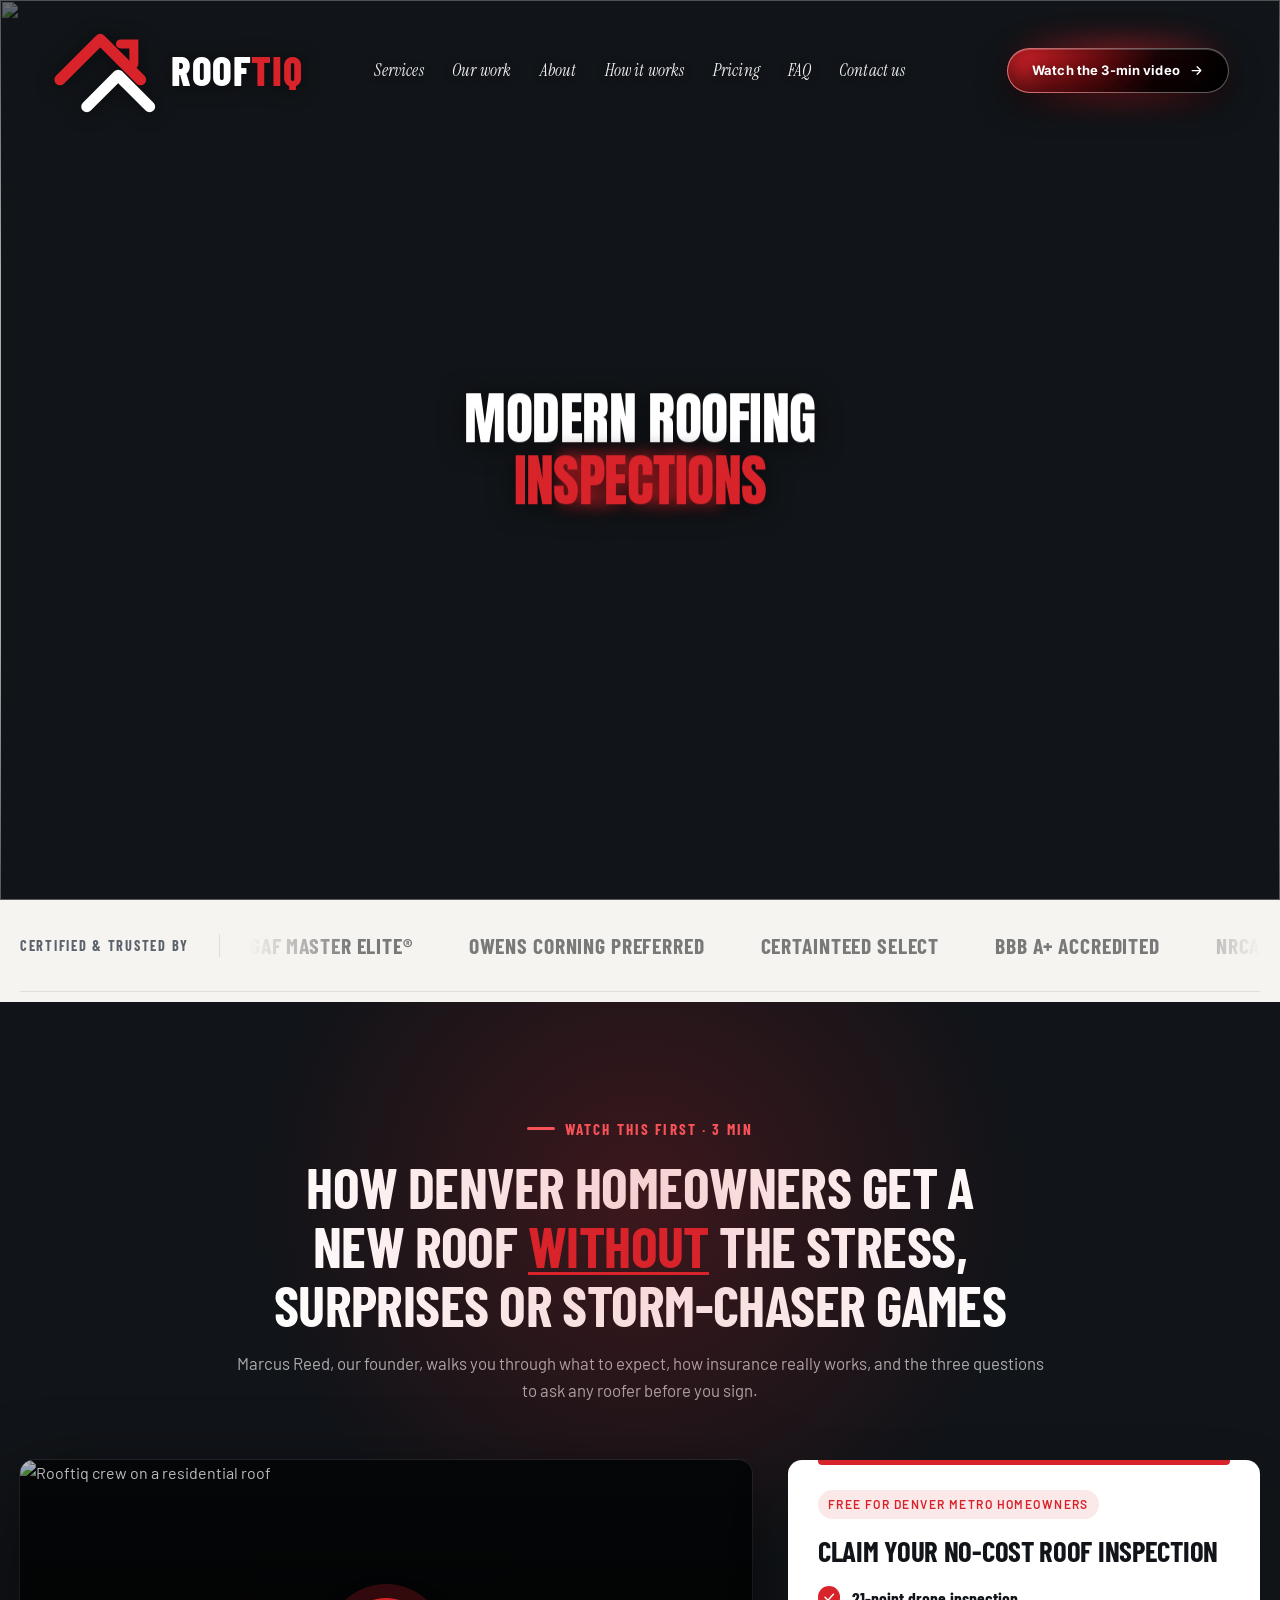
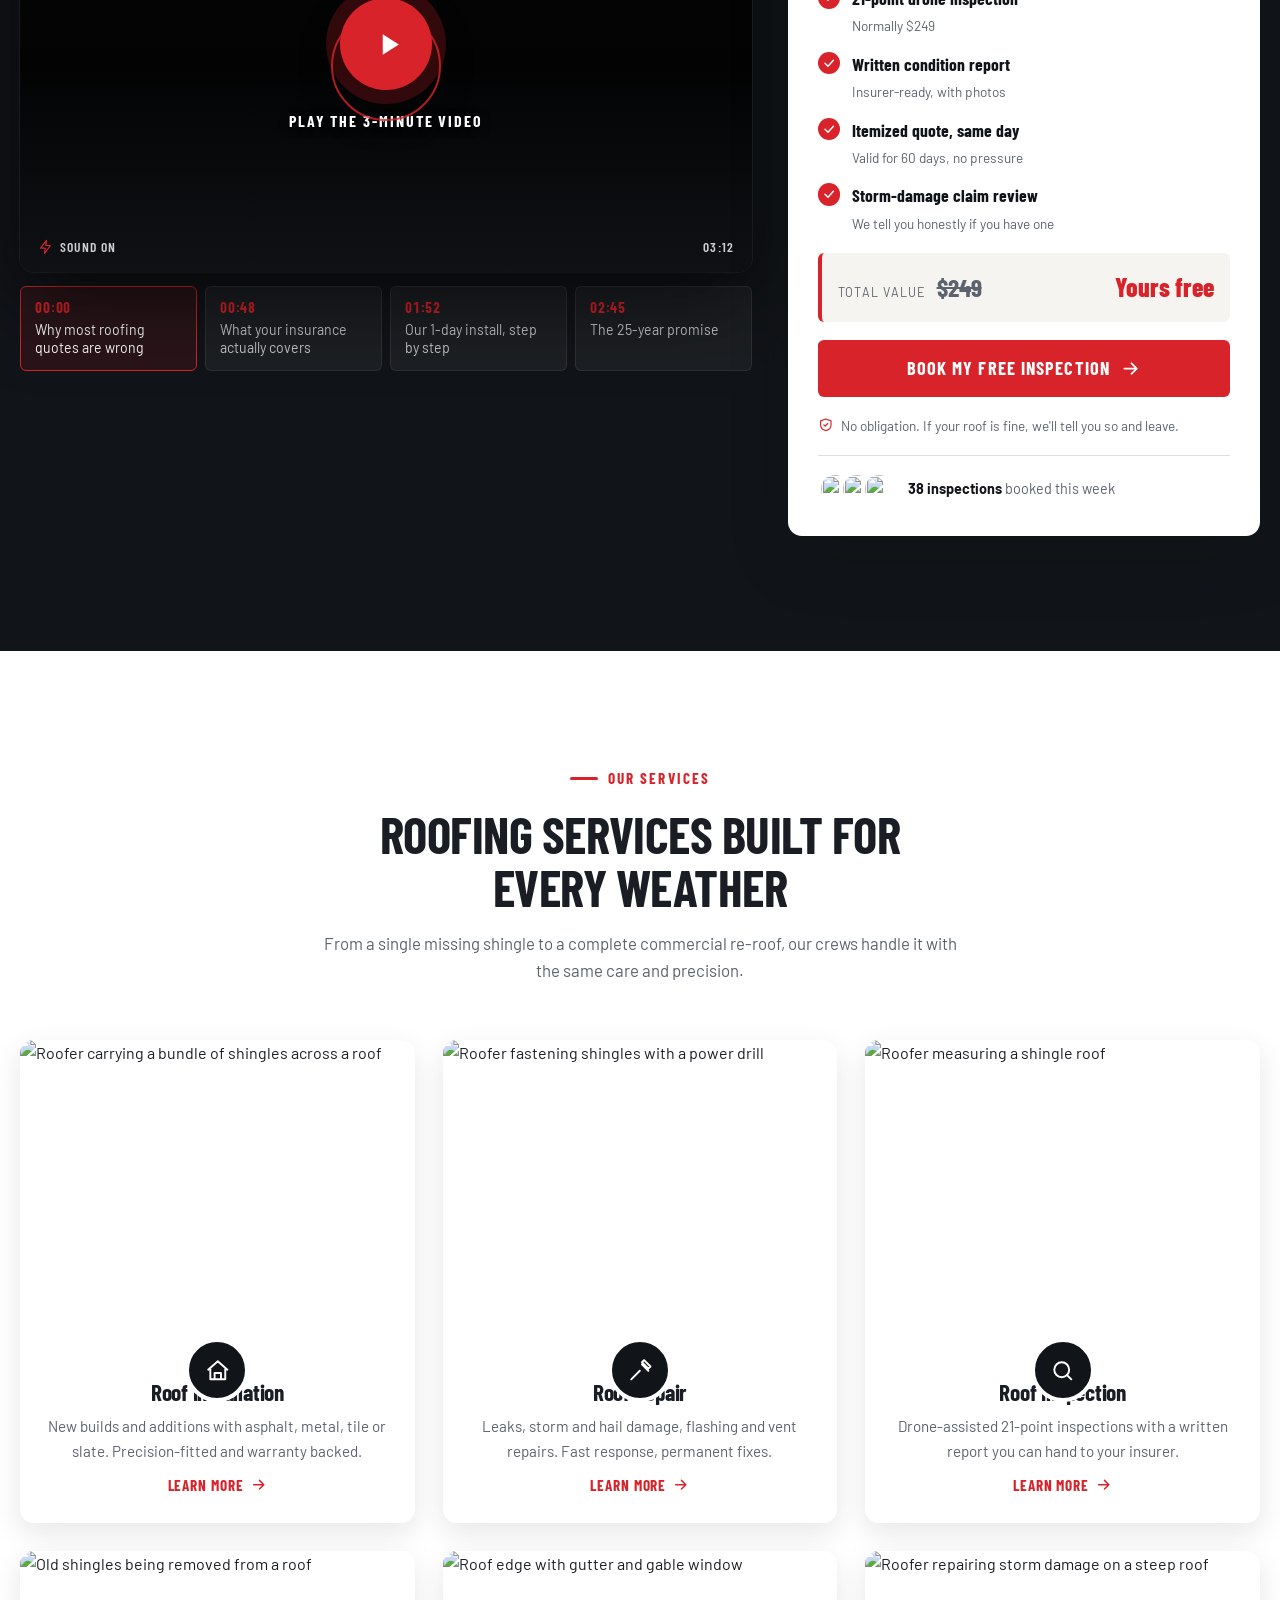
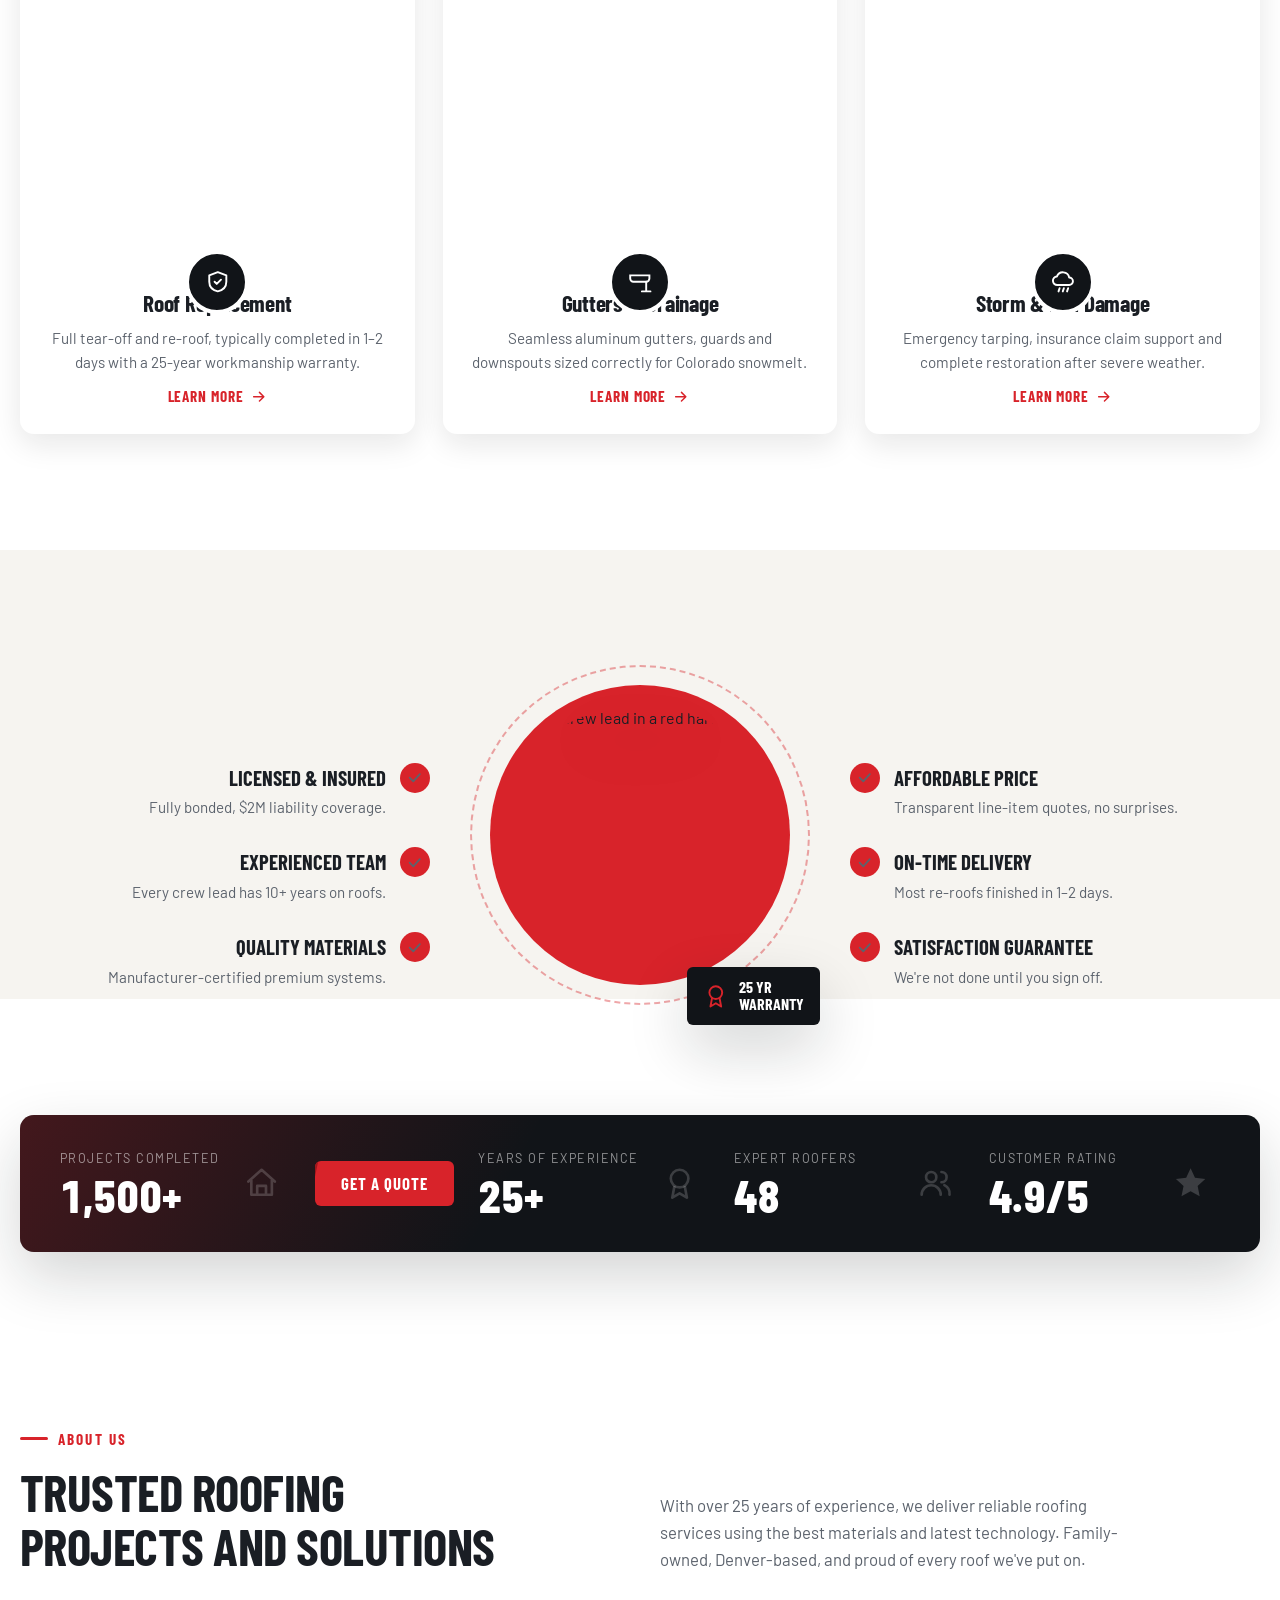
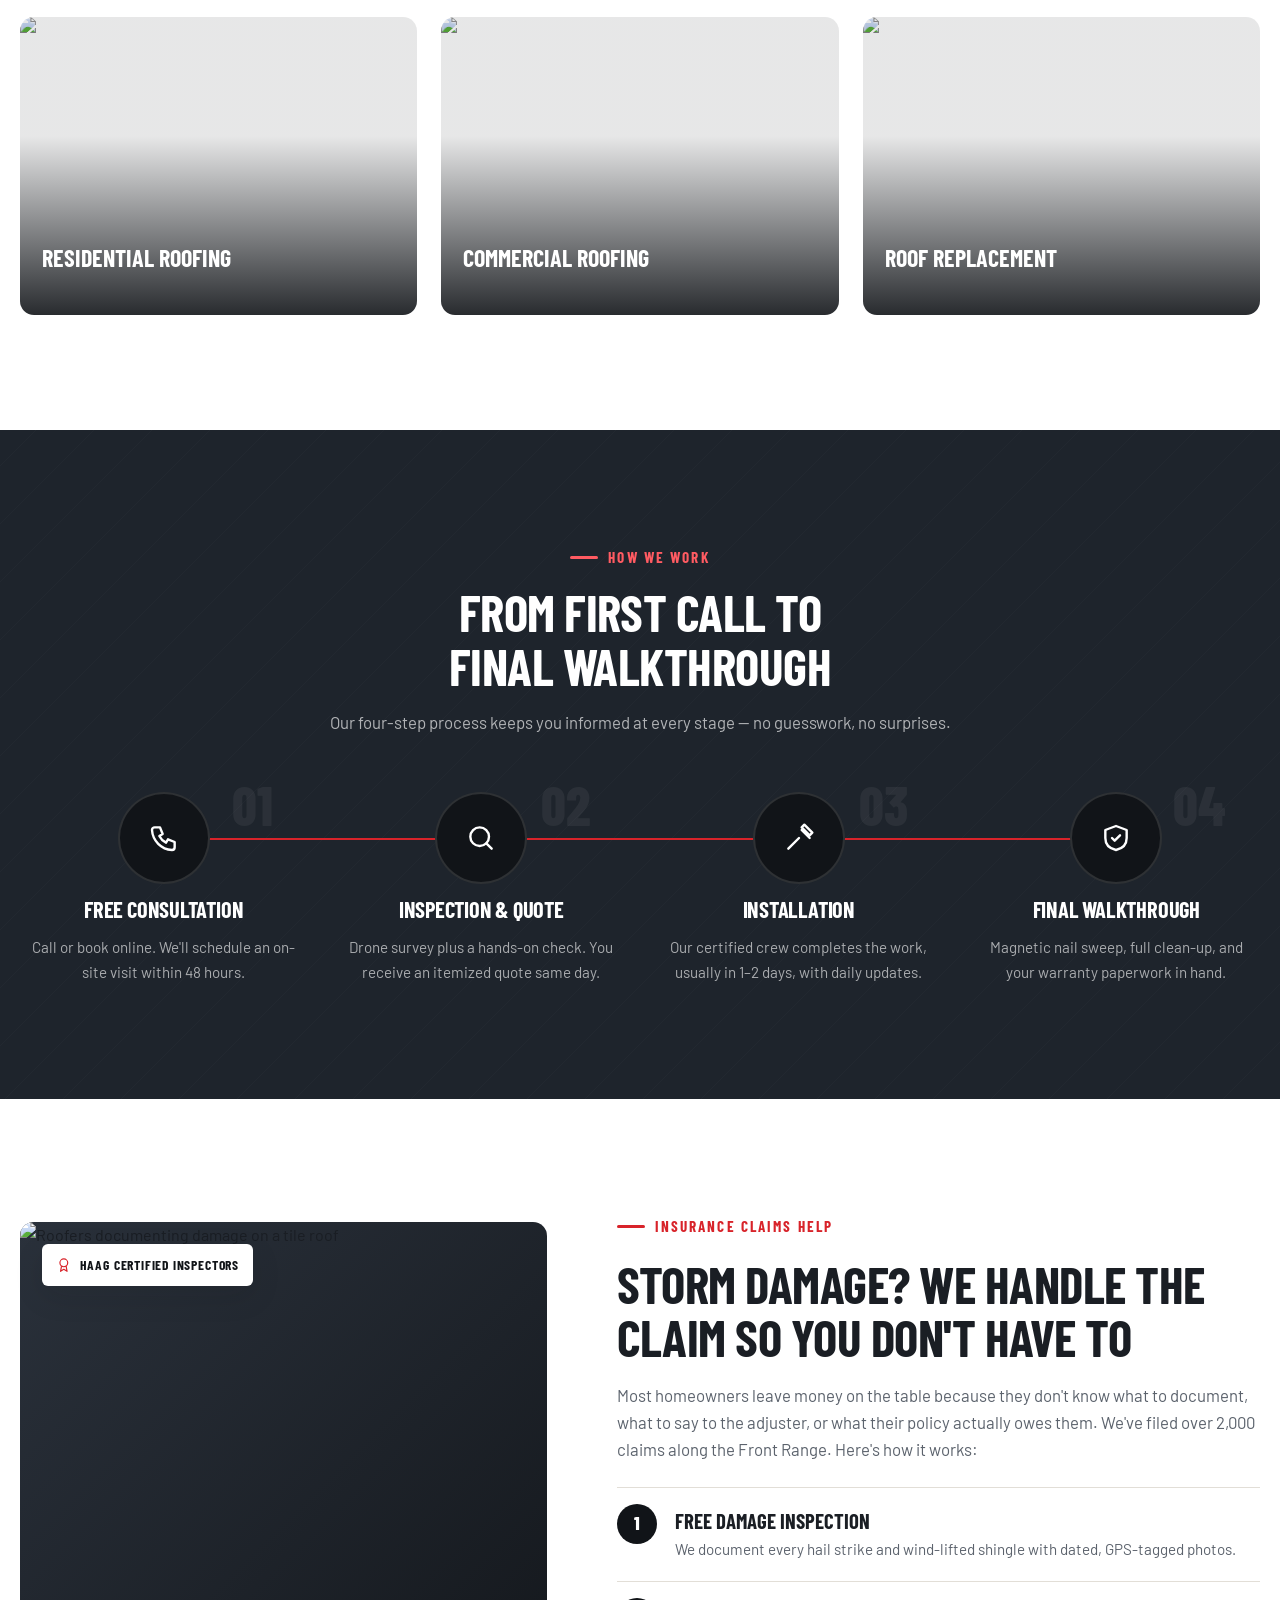
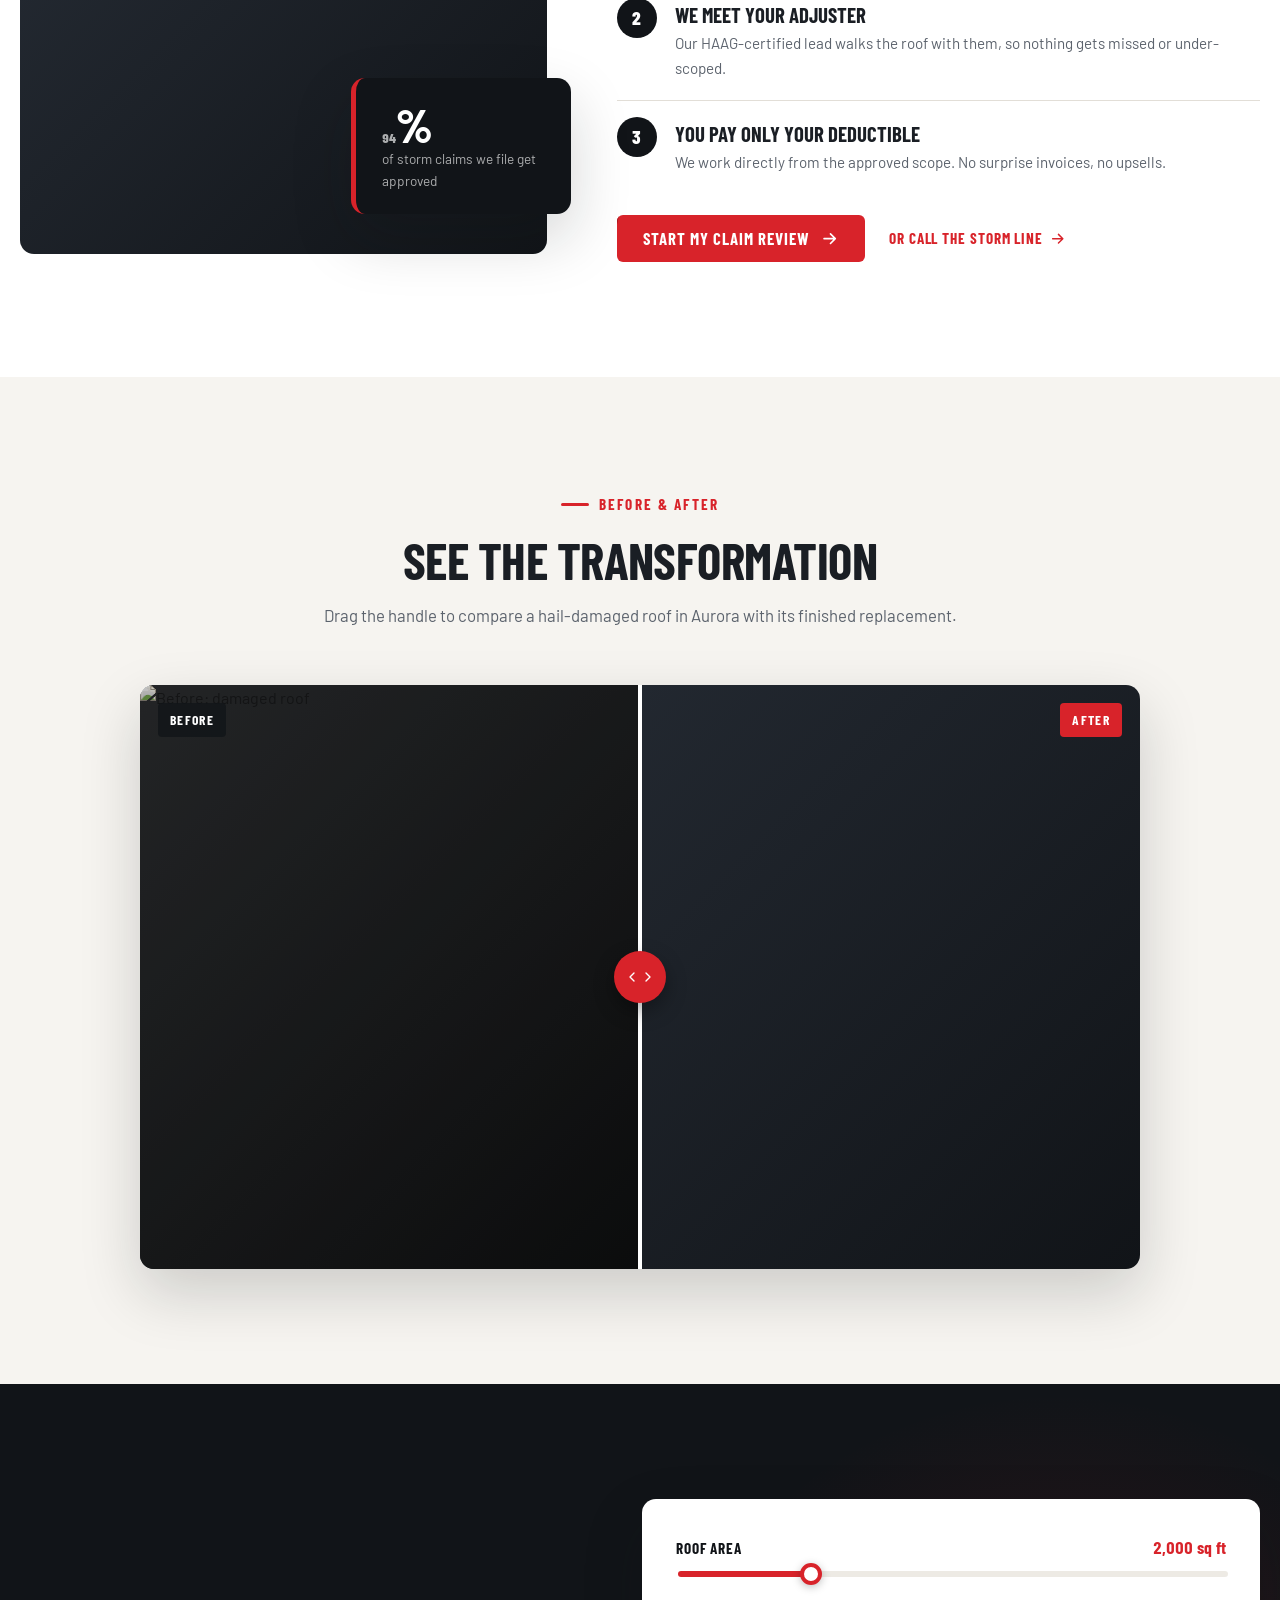
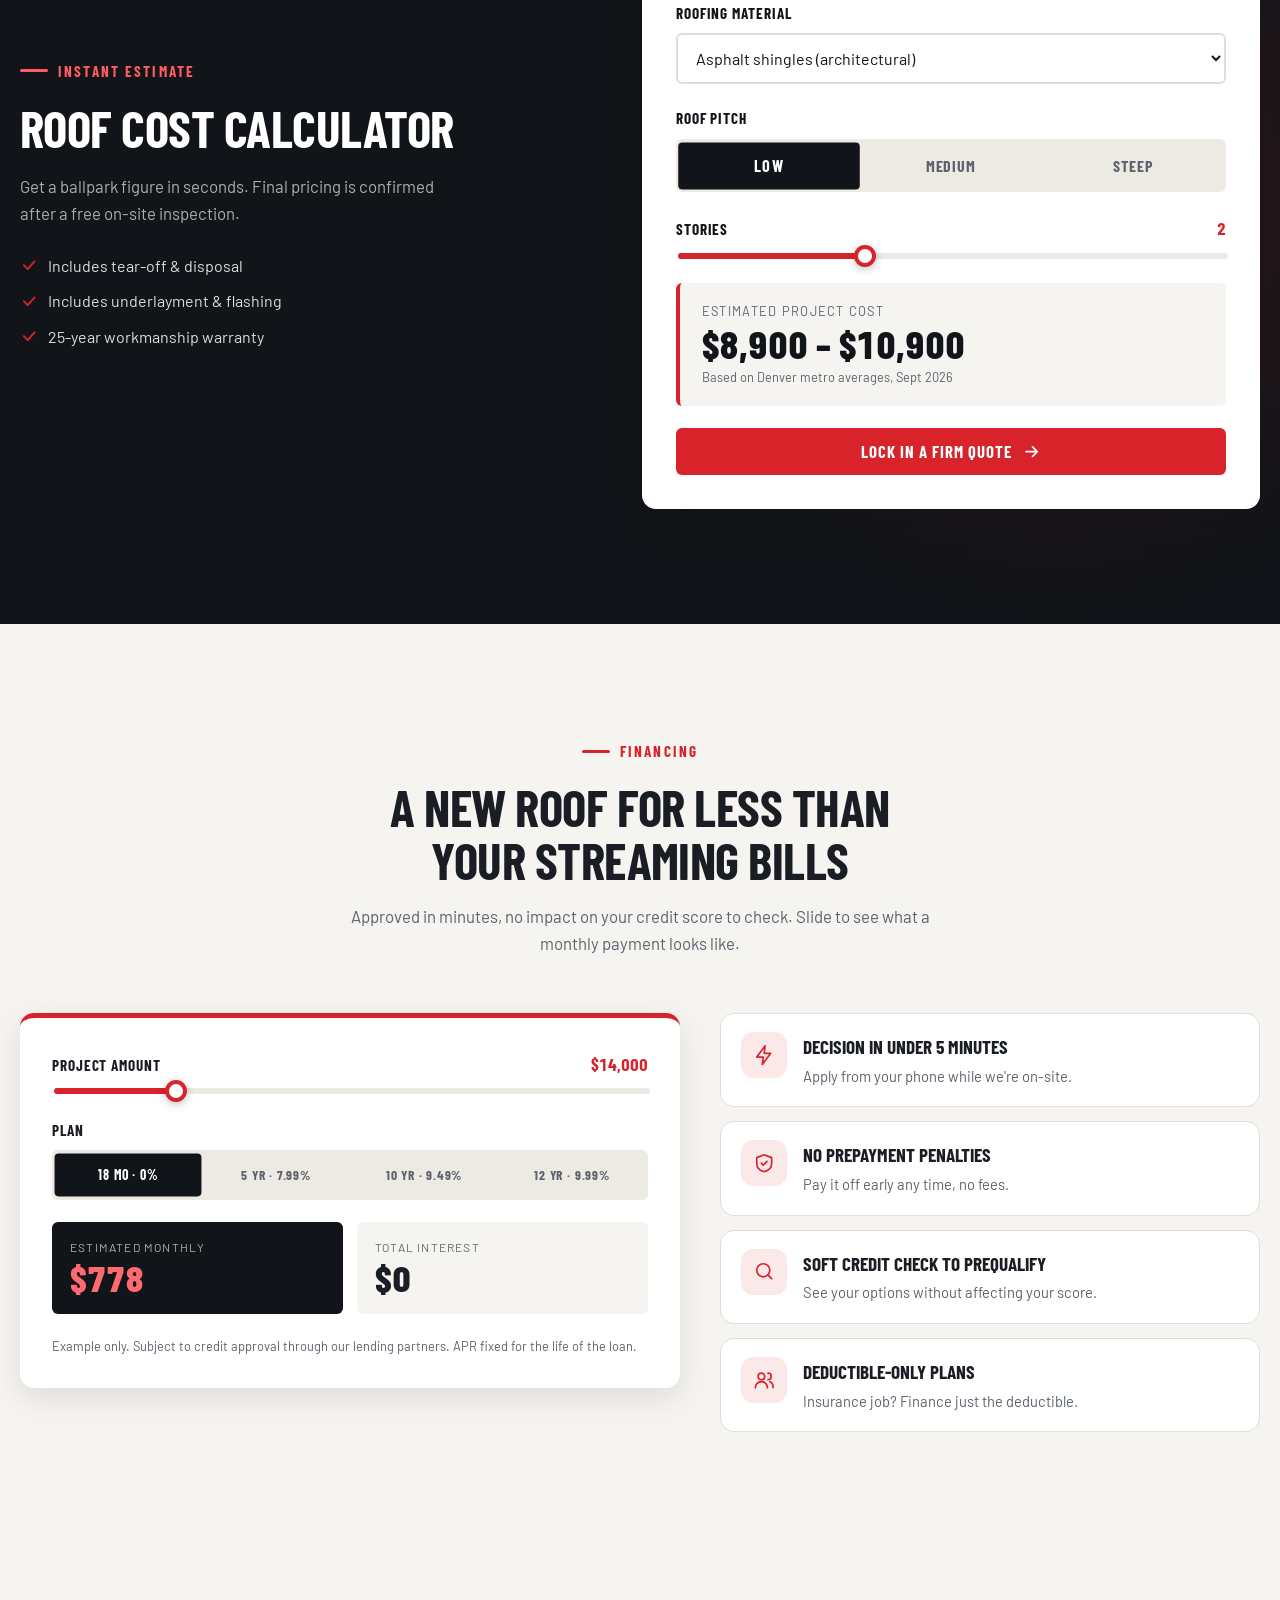
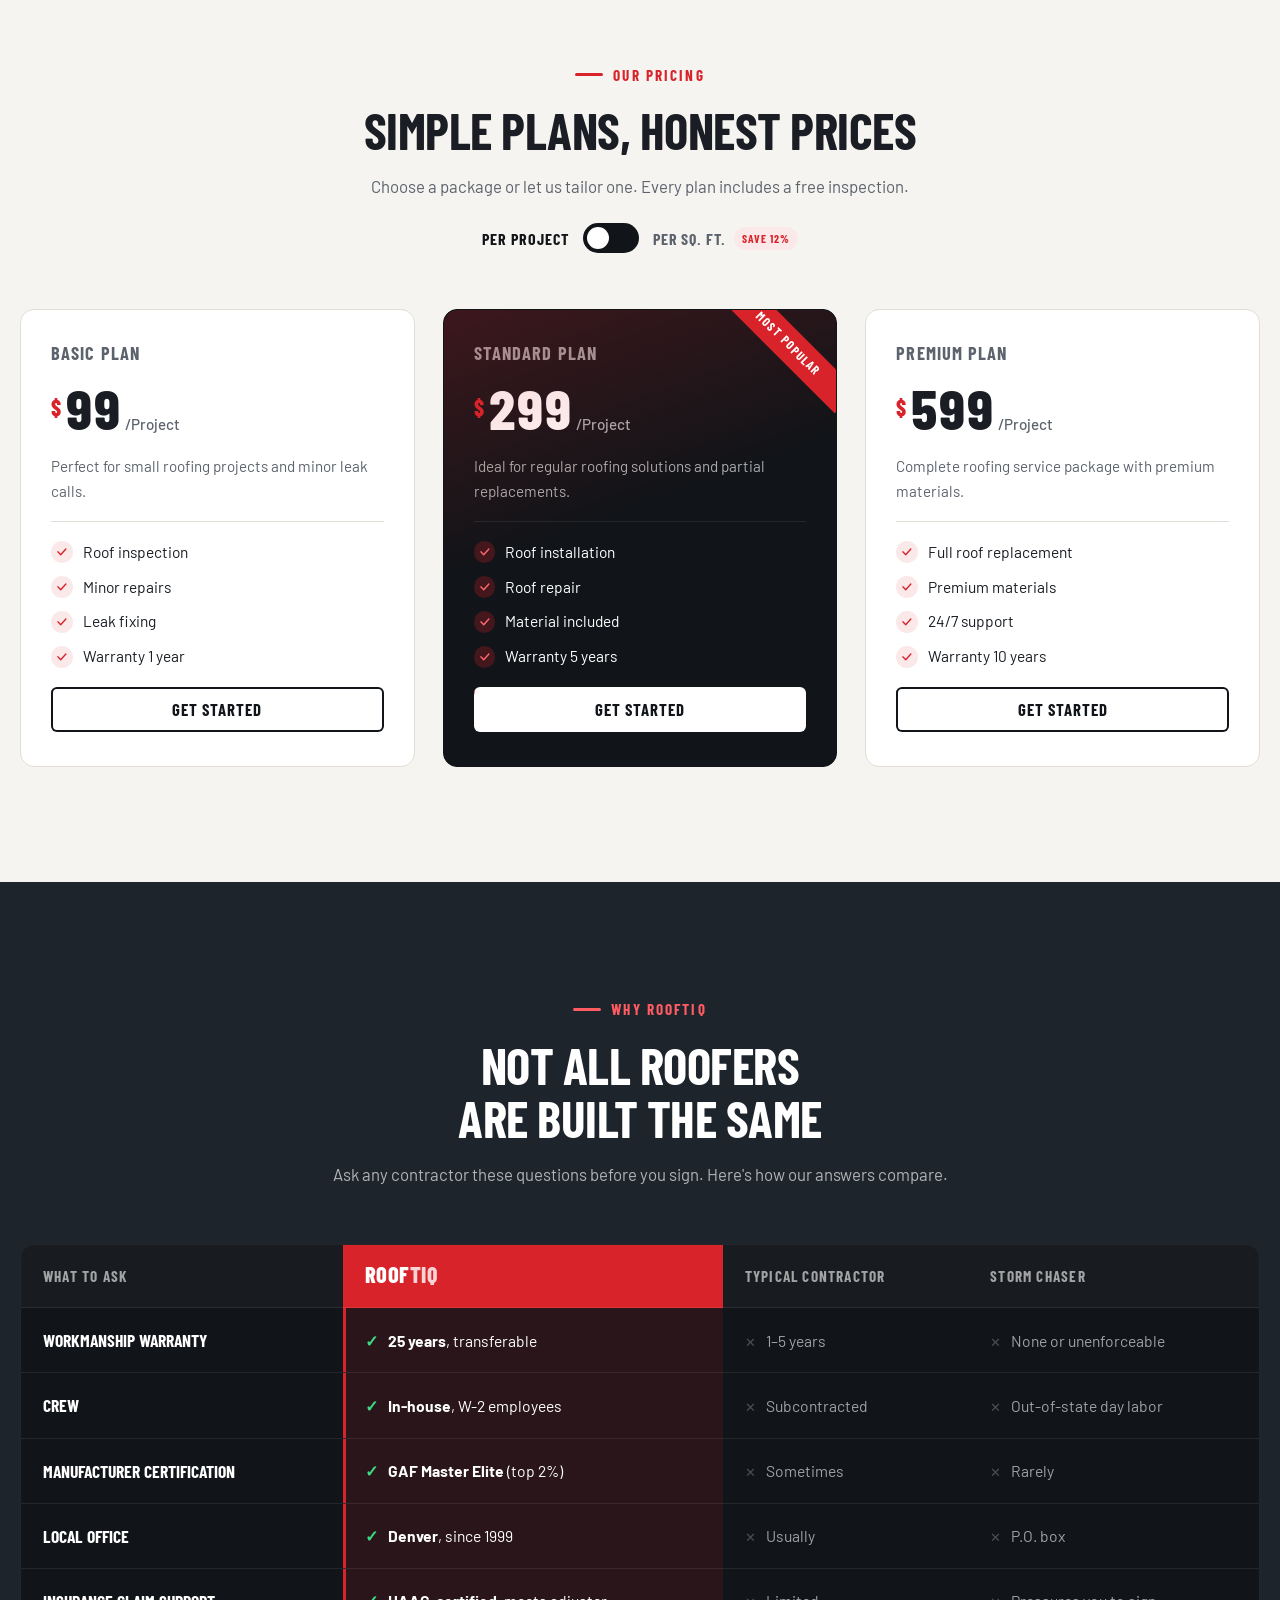
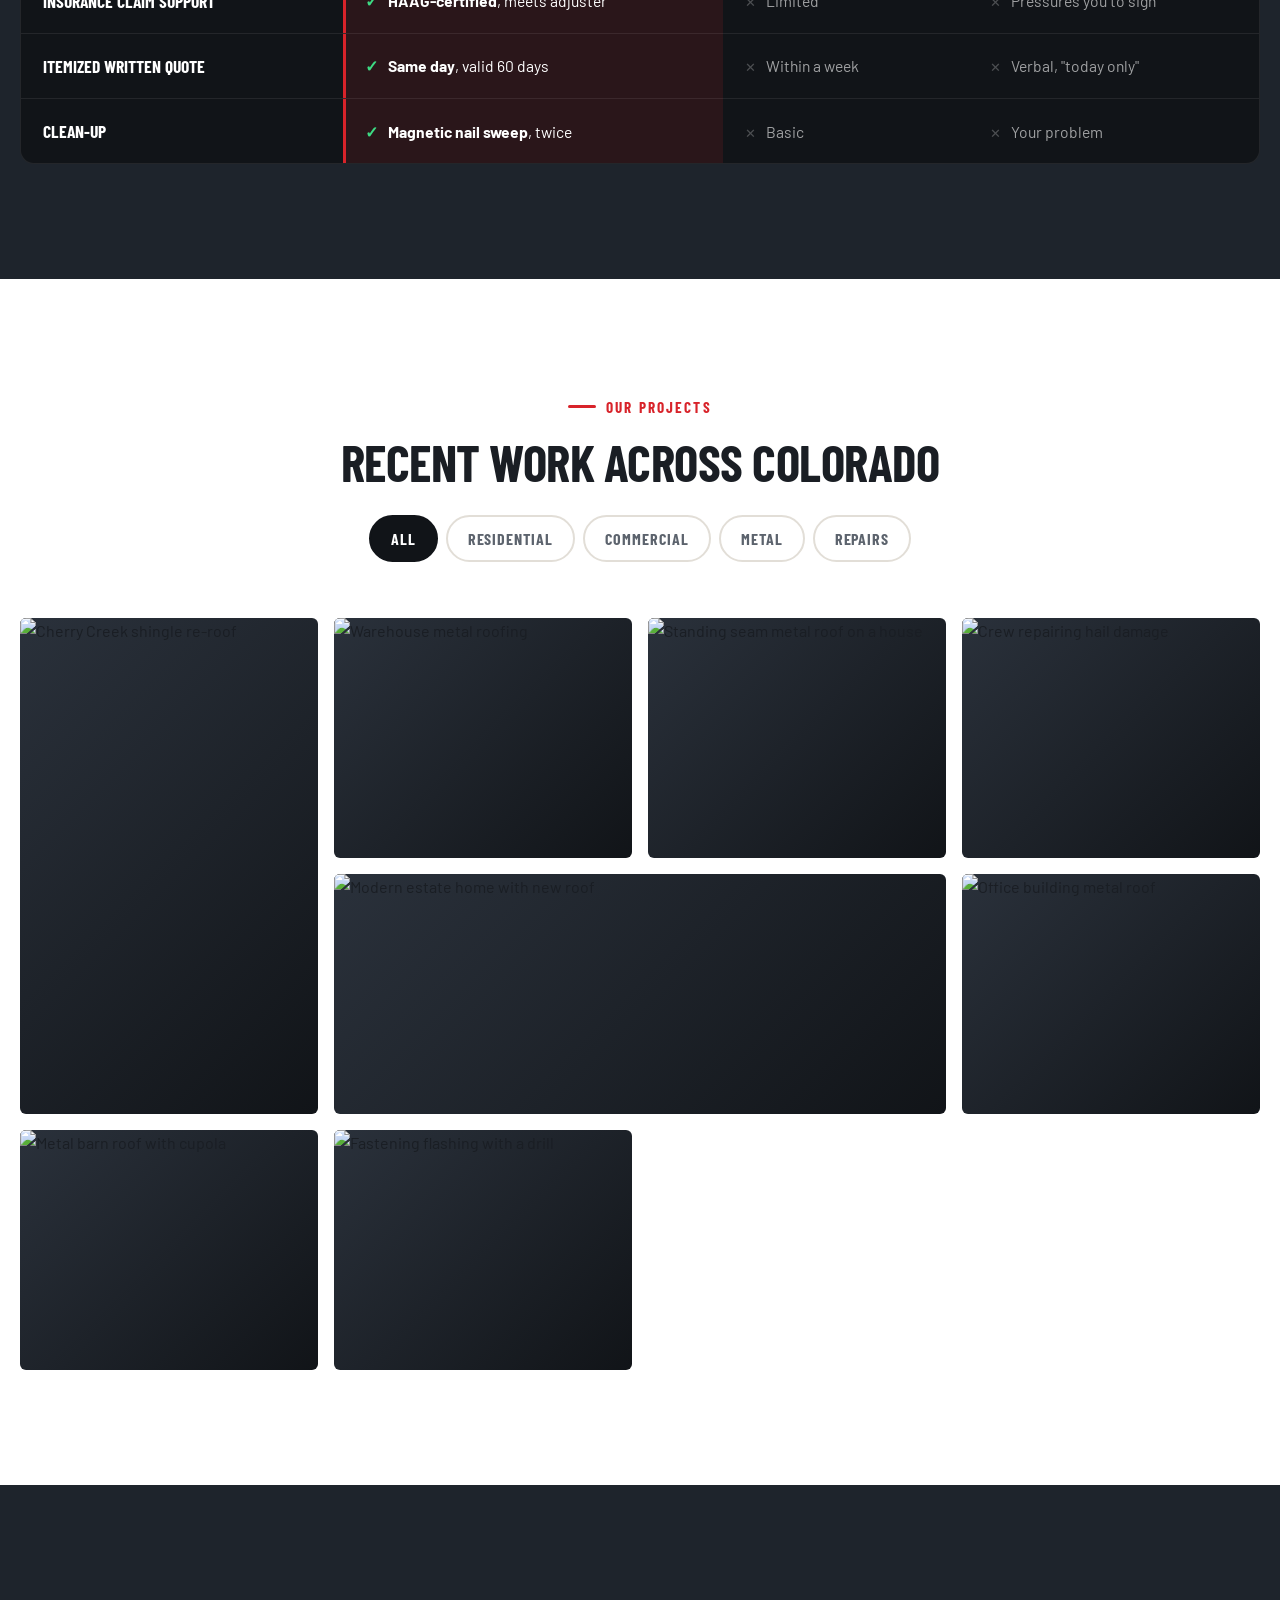
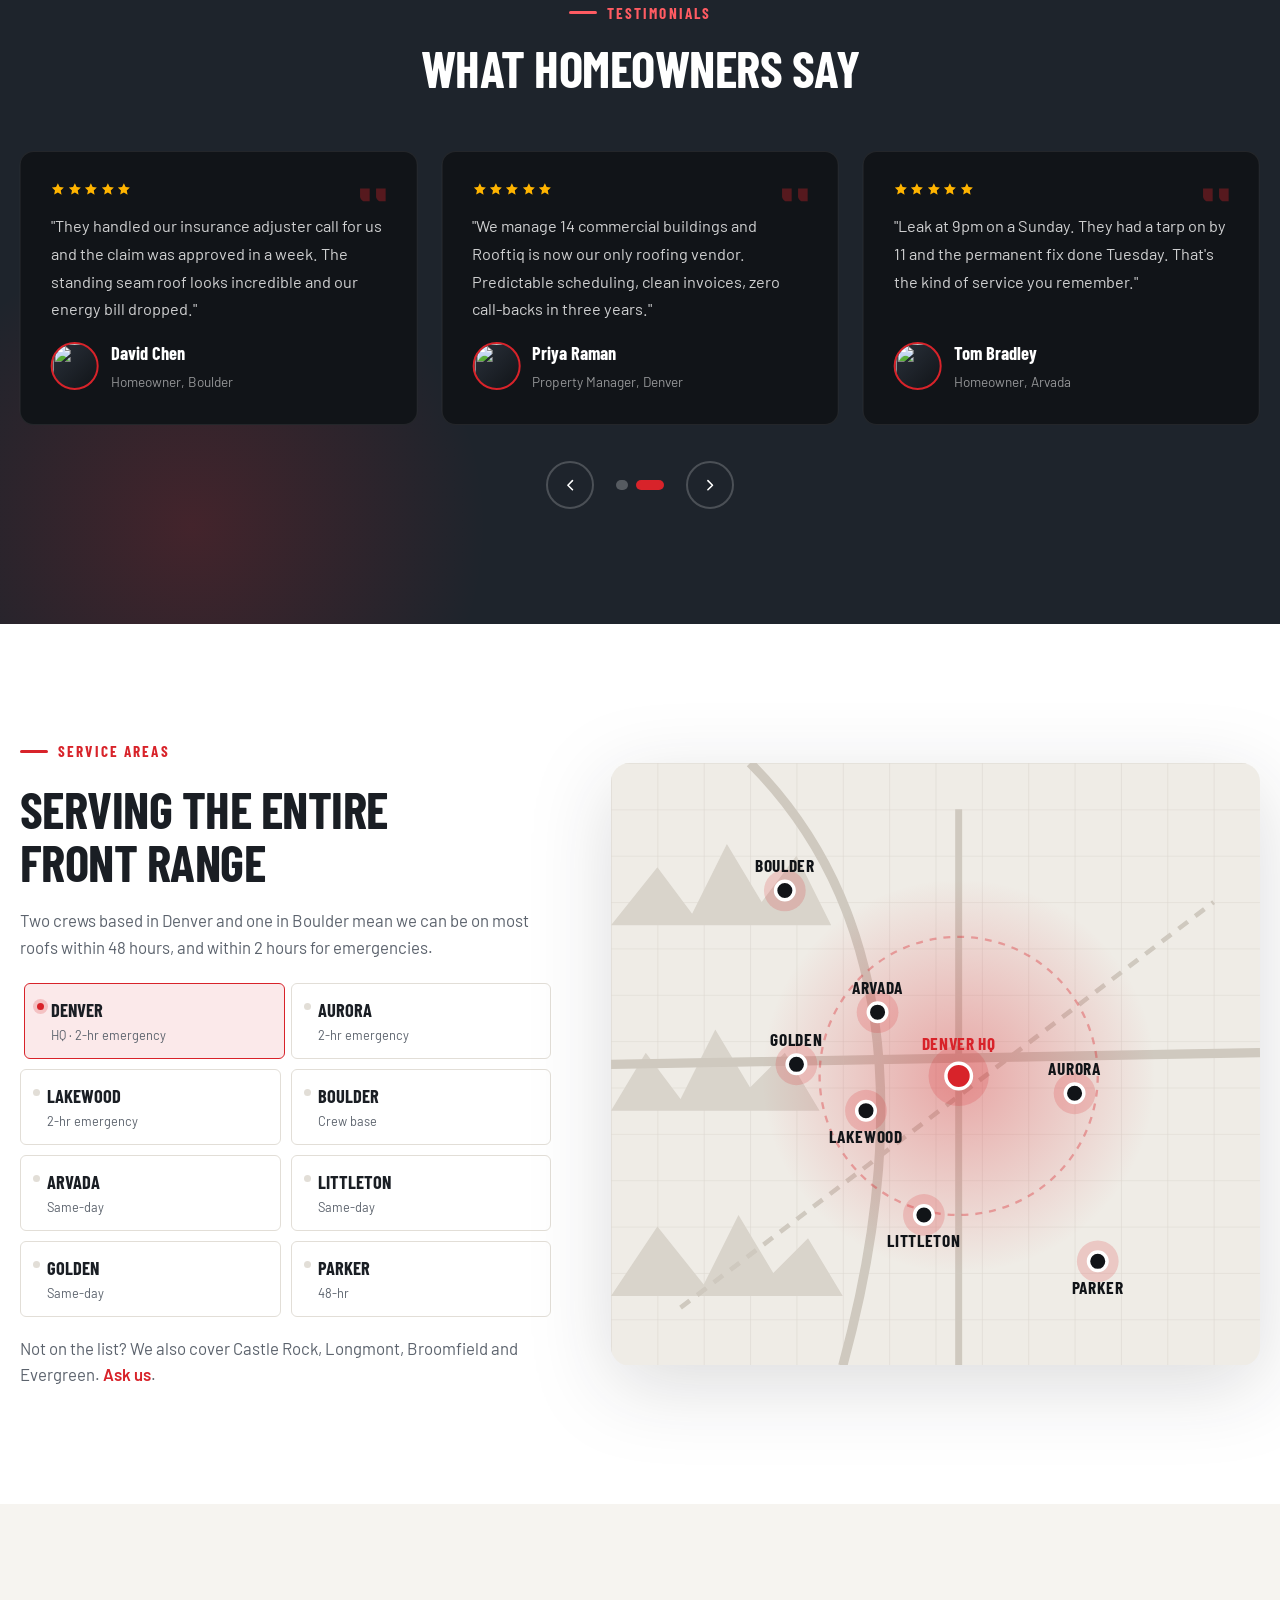
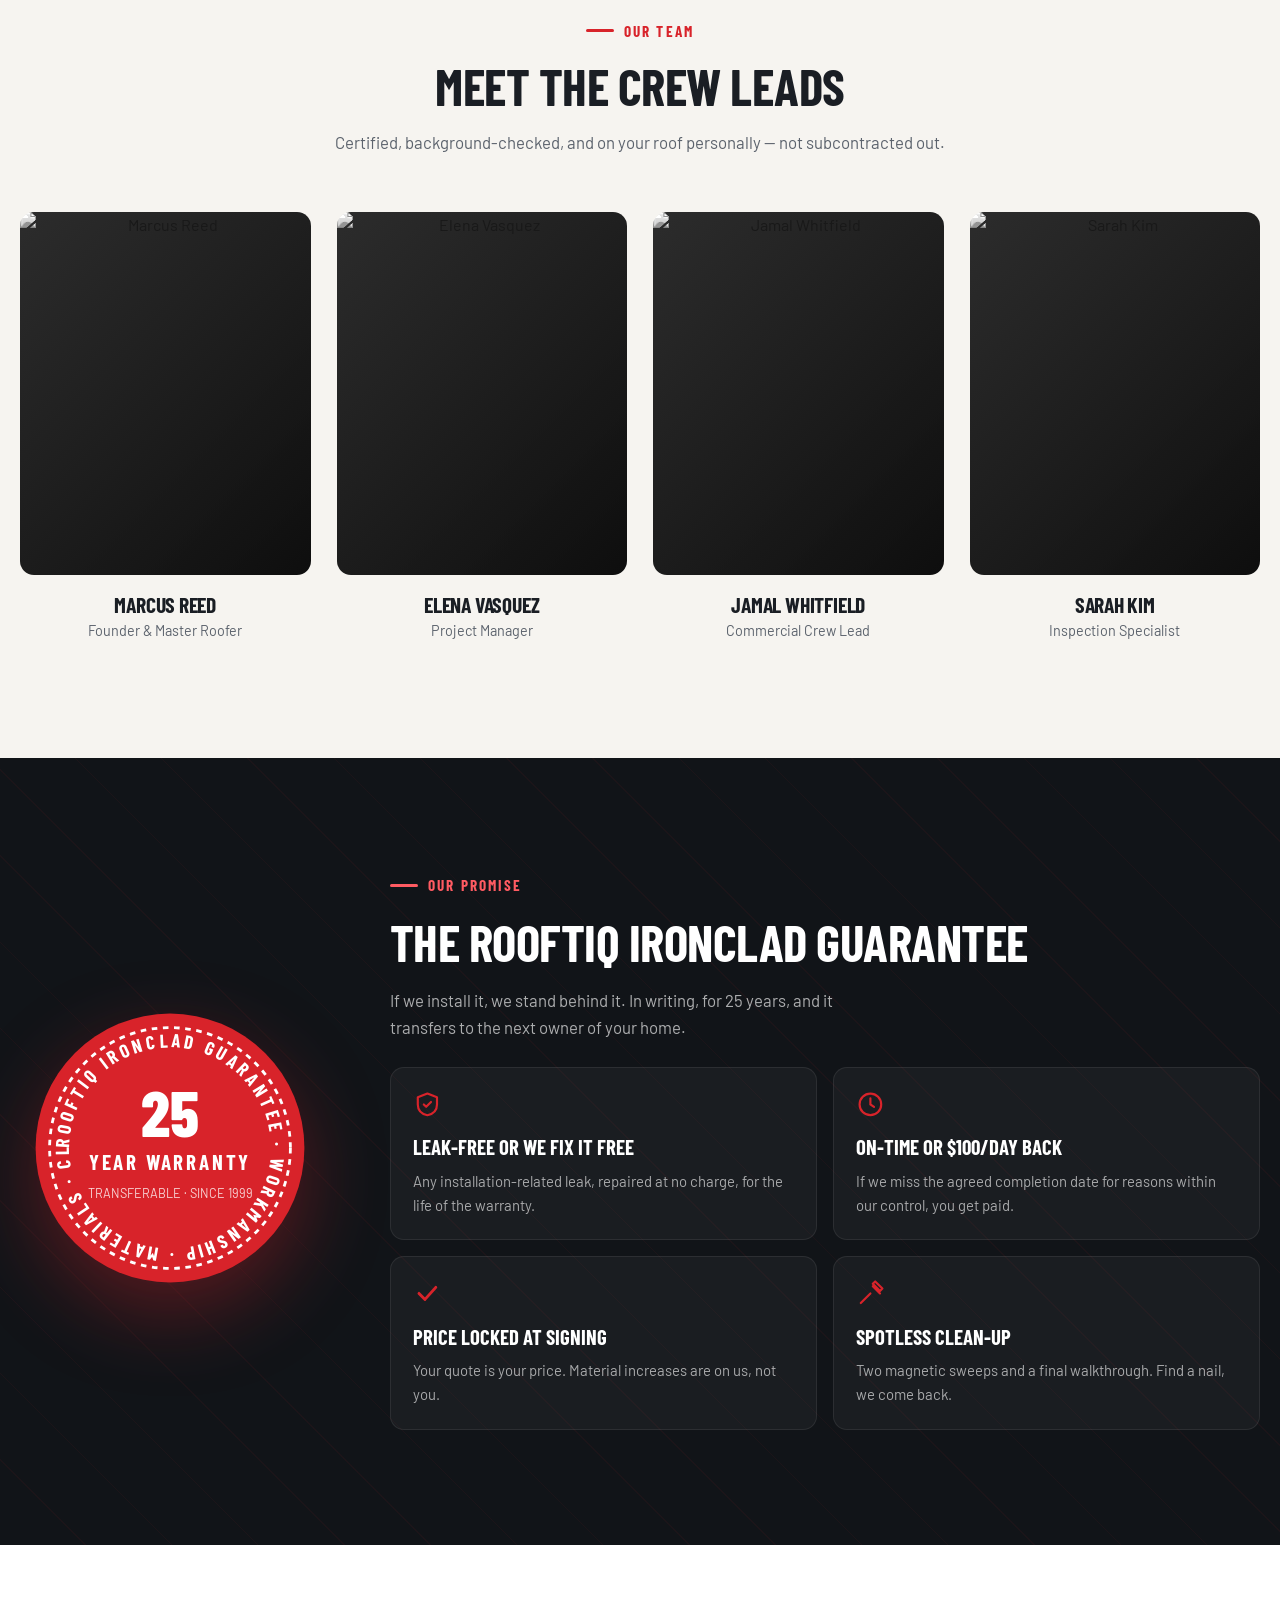
==== src/index.html @ fc172080 "Add the actual website files The first commit only captured .gitignore and netlify.toml because the " ====
<!DOCTYPE html>
<html lang="en">
<head>
  <meta charset="UTF-8">
  <meta name="viewport" content="width=device-width, initial-scale=1.0">
  <title>Rooftiq | Modern Roofing Services</title>
  <meta name="description" content="Rooftiq is a licensed and insured roofing company offering installation, repair, replacement and inspections for homes and businesses. Get a free quote today.">
  <link rel="preconnect" href="https://fonts.googleapis.com">
  <link rel="preconnect" href="https://fonts.gstatic.com" crossorigin>
  <link href="https://fonts.googleapis.com/css2?family=Anton&family=Instrument+Serif:ital@0;1&family=Inter:wght@400;700&family=Barlow+Condensed:wght@500;600;700;800&family=Barlow:wght@400;500;600&display=swap" rel="stylesheet">
  <link rel="stylesheet" href="css/style.css">
</head>
<body>
<!-- ============ 00 · PRELOADER ============ -->
<div id="rq-load" role="status" aria-live="polite" aria-label="Loading">
<style>
#rq-load,#rq-load *{ box-sizing:border-box; margin:0; padding:0; }
#rq-load{
  position:fixed; inset:0; z-index:2000;
  display:grid; place-items:center;
  background:#111418;
  font-family:"Barlow","Segoe UI",Roboto,Helvetica,Arial,sans-serif;
  opacity:1; visibility:visible;
  transition:opacity .55s cubic-bezier(.2,.7,.3,1), visibility 0s .55s;
}
#rq-load.is-done{ opacity:0; visibility:hidden; pointer-events:none; }
#rq-load .ld{ width:min(420px,80vw); display:flex; flex-direction:column; align-items:center; }
#rq-load .ld-mark{
  display:flex; align-items:center; gap:14px; color:#fff;
  opacity:0; transform:translateY(8px);
  animation:rqIn .65s cubic-bezier(.2,.7,.3,1) .05s forwards;
}
#rq-load .ld-mark svg{ width:clamp(56px,9vw,76px); height:auto; display:block; }
#rq-load .ld-mark span{
  font-family:"Barlow Condensed","Arial Narrow",Impact,sans-serif; font-weight:800;
  font-size:clamp(2.4rem,7vw,3.6rem); letter-spacing:.02em; line-height:1;
}
#rq-load .ld-mark span b{ color:#d8232a; font-weight:inherit; }
@keyframes rqIn{ to{ opacity:1; transform:none; } }
#rq-load .ld-track{
  margin-top:30px; width:min(220px,55vw); height:2px; border-radius:2px;
  background:rgba(255,255,255,.14); overflow:hidden;
}
#rq-load .ld-fill{
  display:block; width:0%; height:100%; border-radius:2px;
  background:linear-gradient(90deg,#d8232a,#ff6a70);
  transition:width .28s cubic-bezier(.2,.7,.3,1);
}
#rq-load .ld-note{
  margin-top:18px; font-size:12.5px; letter-spacing:.12em; text-transform:uppercase;
  color:rgba(255,255,255,.55);
  opacity:0; animation:rqIn .5s cubic-bezier(.2,.7,.3,1) .25s forwards;
}
@media (prefers-reduced-motion:reduce){
  #rq-load .ld-mark,#rq-load .ld-note{ opacity:1; transform:none; animation:none; }
  #rq-load .ld-fill{ transition:none; }
  #rq-load{ transition:opacity .01s; }
}
</style>

<div class="ld">
  <div class="ld-mark" aria-label="Rooftiq">
    <svg viewBox="0 0 48 40" aria-hidden="true">
      <path d="M4 24 22 6l18 18" fill="none" stroke="#d8232a" stroke-width="5" stroke-linecap="round" stroke-linejoin="round"/>
      <path d="M16 36 30 22l14 14" fill="none" stroke="#fff" stroke-width="5" stroke-linecap="round" stroke-linejoin="round"/>
      <path d="M31 8h6v9" fill="none" stroke="#d8232a" stroke-width="4" stroke-linecap="round"/>
    </svg>
    <span>ROOF<b>TIQ</b></span>
  </div>
  <div class="ld-track" aria-hidden="true"><span class="ld-fill" id="rq-load-fill"></span></div>
  <p class="ld-note">Denver &amp; the Front Range · Since 1999</p>
</div>

<script>
(function(){
  var el   = document.getElementById('rq-load');
  if(!el) return;
  var fill = document.getElementById('rq-load-fill');
  var done = false, shown = 0, target = 8, raf = null, poll = null;

  document.documentElement.style.overflow = 'hidden';

  // Real progress: how many of the page's images have finished loading.
  // Capped at 90 so the last stretch belongs to the window load event.
  function measure(){
    var imgs = document.images, total = imgs.length, ready = 0;
    if(!total) return 90;
    for(var i=0;i<total;i++){ if(imgs[i].complete) ready++; }
    return Math.min(90, Math.round((ready/total)*90));
  }

  function tick(){
    shown += Math.max(0.6, (target - shown) * 0.10);
    if(shown > target) shown = target;
    fill.style.width = Math.round(shown) + '%';
    if(shown >= 100){ finish(); return; }
    raf = requestAnimationFrame(tick);
  }

  function finish(){
    if(done) return; done = true;
    clearInterval(poll);
    if(raf) cancelAnimationFrame(raf);
    fill.style.width = '100%';
    setTimeout(dismiss, 260);
  }

  function dismiss(){
    el.classList.add('is-done');
    document.documentElement.style.overflow = '';
    document.documentElement.classList.add('is-loaded');
    window.removeEventListener('keydown', onKey);
    setTimeout(function(){ if(el.parentNode) el.parentNode.removeChild(el); }, 750);
  }
  function onKey(e){ if(e.key === 'Escape') finish(); }

  poll = setInterval(function(){ target = Math.max(target, measure()); }, 120);
  raf = requestAnimationFrame(tick);

  function complete(){ clearInterval(poll); target = 100; }
  if(document.readyState === 'complete') setTimeout(complete, 200);
  else window.addEventListener('load', complete);

  // Hard ceiling so a slow or failed asset can never trap the visitor.
  setTimeout(complete, 2600);
  setTimeout(finish, 4000);

  el.addEventListener('click', finish);
  window.addEventListener('keydown', onKey);
})();
</script>
</div>

<!-- ============ SVG ICON SPRITE ============ -->
<svg width="0" height="0" style="position:absolute" aria-hidden="true">
  <defs>
    <symbol id="i-roof" viewBox="0 0 24 24"><path d="M3 11 12 3l9 8M5 10v10h14V10M9 20v-6h6v6" fill="none" stroke="currentColor" stroke-width="1.8" stroke-linecap="round" stroke-linejoin="round"/></symbol>
    <symbol id="i-hammer" viewBox="0 0 24 24"><path d="m14 6 6 6M4 20l8-8M14 4l2-2 6 6-2 2-6-6Z" fill="none" stroke="currentColor" stroke-width="1.8" stroke-linecap="round" stroke-linejoin="round"/></symbol>
    <symbol id="i-search" viewBox="0 0 24 24"><circle cx="11" cy="11" r="7" fill="none" stroke="currentColor" stroke-width="1.8"/><path d="m20 20-4-4" stroke="currentColor" stroke-width="1.8" stroke-linecap="round"/></symbol>
    <symbol id="i-shield" viewBox="0 0 24 24"><path d="M12 3 4 6v6c0 5 3.5 8 8 9 4.5-1 8-4 8-9V6l-8-3Z" fill="none" stroke="currentColor" stroke-width="1.8" stroke-linejoin="round"/><path d="m9 12 2 2 4-4" fill="none" stroke="currentColor" stroke-width="1.8" stroke-linecap="round" stroke-linejoin="round"/></symbol>
    <symbol id="i-rain" viewBox="0 0 24 24"><path d="M7 15a4 4 0 0 1-.5-8A6 6 0 0 1 18 8a3.5 3.5 0 0 1 0 7H7Z" fill="none" stroke="currentColor" stroke-width="1.8" stroke-linejoin="round"/><path d="m9 18-1 3M13 18l-1 3M17 18l-1 3" stroke="currentColor" stroke-width="1.8" stroke-linecap="round"/></symbol>
    <symbol id="i-bolt" viewBox="0 0 24 24"><path d="M13 2 4 14h7l-1 8 9-12h-7l1-8Z" fill="none" stroke="currentColor" stroke-width="1.8" stroke-linejoin="round"/></symbol>
    <symbol id="i-check" viewBox="0 0 24 24"><path d="m5 12 5 5 9-10" fill="none" stroke="currentColor" stroke-width="2.4" stroke-linecap="round" stroke-linejoin="round"/></symbol>
    <symbol id="i-phone" viewBox="0 0 24 24"><path d="M5 4h4l2 5-2.5 1.5a11 11 0 0 0 5 5L15 13l5 2v4a2 2 0 0 1-2 2A16 16 0 0 1 3 6a2 2 0 0 1 2-2Z" fill="none" stroke="currentColor" stroke-width="1.8" stroke-linejoin="round"/></symbol>
    <symbol id="i-mail" viewBox="0 0 24 24"><rect x="3" y="5" width="18" height="14" rx="2" fill="none" stroke="currentColor" stroke-width="1.8"/><path d="m3 7 9 6 9-6" fill="none" stroke="currentColor" stroke-width="1.8"/></symbol>
    <symbol id="i-pin" viewBox="0 0 24 24"><path d="M12 22s7-6.5 7-12a7 7 0 1 0-14 0c0 5.5 7 12 7 12Z" fill="none" stroke="currentColor" stroke-width="1.8"/><circle cx="12" cy="10" r="2.5" fill="none" stroke="currentColor" stroke-width="1.8"/></symbol>
    <symbol id="i-clock" viewBox="0 0 24 24"><circle cx="12" cy="12" r="9" fill="none" stroke="currentColor" stroke-width="1.8"/><path d="M12 7v5l3 2" fill="none" stroke="currentColor" stroke-width="1.8" stroke-linecap="round"/></symbol>
    <symbol id="i-arrow" viewBox="0 0 24 24"><path d="M5 12h14m-6-6 6 6-6 6" fill="none" stroke="currentColor" stroke-width="2" stroke-linecap="round" stroke-linejoin="round"/></symbol>
    <symbol id="i-play" viewBox="0 0 24 24"><path d="M8 5v14l11-7-11-7Z" fill="currentColor"/></symbol>
    <symbol id="i-star" viewBox="0 0 24 24"><path d="m12 2 3 6.5 7 .8-5.2 4.8 1.4 7L12 17.6 5.8 21l1.4-7L2 9.3l7-.8L12 2Z" fill="currentColor"/></symbol>
    <symbol id="i-quote" viewBox="0 0 24 24"><path d="M6 17h4V9H4v4a4 4 0 0 0 2 4Zm10 0h4V9h-6v4a4 4 0 0 0 2 4Z" fill="currentColor"/></symbol>
    <symbol id="i-gutter" viewBox="0 0 24 24"><path d="M3 6h18v3a3 3 0 0 1-3 3H6a3 3 0 0 1-3-3V6Z" fill="none" stroke="currentColor" stroke-width="1.8"/><path d="M18 12v9M14 21h8" stroke="currentColor" stroke-width="1.8" stroke-linecap="round"/></symbol>
    <symbol id="i-ruler" viewBox="0 0 24 24"><path d="m3 17 14-14 4 4L7 21l-4-4Z" fill="none" stroke="currentColor" stroke-width="1.8" stroke-linejoin="round"/><path d="m8 12 2 2m1-5 2 2m1-5 2 2" stroke="currentColor" stroke-width="1.8" stroke-linecap="round"/></symbol>
    <symbol id="i-users" viewBox="0 0 24 24"><circle cx="9" cy="8" r="3.5" fill="none" stroke="currentColor" stroke-width="1.8"/><path d="M2.5 20a6.5 6.5 0 0 1 13 0M16 4.5a3.5 3.5 0 0 1 0 7M18 13.5a6.5 6.5 0 0 1 3.5 6.5" fill="none" stroke="currentColor" stroke-width="1.8" stroke-linecap="round"/></symbol>
    <symbol id="i-award" viewBox="0 0 24 24"><circle cx="12" cy="9" r="6" fill="none" stroke="currentColor" stroke-width="1.8"/><path d="m8.5 14-1.5 8 5-3 5 3-1.5-8" fill="none" stroke="currentColor" stroke-width="1.8" stroke-linejoin="round"/></symbol>
    <symbol id="i-x" viewBox="0 0 24 24"><path d="M6 6l12 12M18 6 6 18" stroke="currentColor" stroke-width="2" stroke-linecap="round"/></symbol>
    <symbol id="i-chev" viewBox="0 0 24 24"><path d="m9 6 6 6-6 6" fill="none" stroke="currentColor" stroke-width="2" stroke-linecap="round" stroke-linejoin="round"/></symbol>
    <symbol id="i-up" viewBox="0 0 24 24"><path d="M12 19V5m-6 6 6-6 6 6" fill="none" stroke="currentColor" stroke-width="2" stroke-linecap="round" stroke-linejoin="round"/></symbol>
    <symbol id="i-fb" viewBox="0 0 24 24"><path d="M14 8h3V4h-3a4 4 0 0 0-4 4v3H7v4h3v6h4v-6h3l1-4h-4V8Z" fill="currentColor"/></symbol>
    <symbol id="i-ig" viewBox="0 0 24 24"><rect x="3" y="3" width="18" height="18" rx="5" fill="none" stroke="currentColor" stroke-width="1.8"/><circle cx="12" cy="12" r="4" fill="none" stroke="currentColor" stroke-width="1.8"/><circle cx="17.5" cy="6.5" r="1.2" fill="currentColor"/></symbol>
    <symbol id="i-yt" viewBox="0 0 24 24"><path d="M22 8.5s-.2-1.6-.9-2.3c-.9-.9-1.8-.9-2.3-1C15.9 5 12 5 12 5s-3.9 0-6.8.2c-.5.1-1.4.1-2.3 1C2.2 6.9 2 8.5 2 8.5S1.8 10.4 1.8 12.3v1.4c0 1.9.2 3.8.2 3.8s.2 1.6.9 2.3c.9.9 2 .9 2.5 1 1.8.2 6.6.2 6.6.2s3.9 0 6.8-.2c.5-.1 1.4-.1 2.3-1 .7-.7.9-2.3.9-2.3s.2-1.9.2-3.8v-1.4C22.2 10.4 22 8.5 22 8.5ZM10 15.5v-7l6 3.5-6 3.5Z" fill="currentColor"/></symbol>
    <symbol id="i-li" viewBox="0 0 24 24"><path d="M6.5 9H3v12h3.5V9ZM4.8 3.5a2 2 0 1 0 0 4 2 2 0 0 0 0-4ZM21 13.8c0-3.4-1.8-5-4.3-5-1.9 0-2.8 1-3.3 1.8V9H10v12h3.5v-6c0-1.6.3-3.1 2.3-3.1s2 1.8 2 3.2v5.9H21v-7.2Z" fill="currentColor"/></symbol>
  </defs>
</svg>

<!-- Scroll progress -->
<div class="scroll-progress" aria-hidden="true"><span id="scrollBar"></span></div>

<!-- ============ 01 · HEADER: the nav lives inside the hero block below ============ -->

<main>

<!-- ══════════════════════════════════════════════════════════════════
  02 · HERO

  Plain full-bleed video with the headline over it.

  ► HEADLINE: two nowrap lines, Anton (heavy condensed grotesque), all caps.
        MODERN ROOFING
        SERVICES → REPAIRS → INSTALLS → INSPECTIONS   (line 2 rotates every 2.6s)
    Line 1 white, the rotating word red. Small gap between lines via
    .rq-line + .rq-line { margin-top:clamp(4px,.8vh,12px) }.

  ► SIZES: mobile clamp(22px,7.8vw,100px). Desktop overrides to clamp(26px,4.4vw,58px).

  ► NAV: logo clamp(78px,7vw,112px), italic serif links centred
    (desktop 1.35vw max 19px, mobile menu 26px), glowing pill button right
    that scrolls to the VSL, burger + slide-down menu under 761px.
    Hero is 95dvh on phones.

  ► VIDEO: free Pexels aerial of a roof under construction (24s, 1080p).
    Swap the <source src> for your own mp4. The poster is a still that
    shows until the first frame paints. To go photo-only, delete the
    <video> block and the poster <img> stays.
══════════════════════════════════════════════════════════════════ -->
<section id="hero">
<div id="rq-hero">
<style>
#rq-hero *{ box-sizing:border-box; margin:0; padding:0; }

#rq-hero{
  --rq-sans:'Inter',system-ui,-apple-system,sans-serif;
  --rq-serif:'Instrument Serif','Georgia',serif;
  --rq-heavy:'Anton','Barlow Condensed','Arial Narrow',sans-serif;
  --rq-red:#D8232A;
  --rq-red-deep:#7A1014;
  position:relative; width:100%; display:block; isolation:isolate;
  font-family:var(--rq-sans); color:#fff;
  -webkit-font-smoothing:antialiased;
}

/* ── the stage ── */
#rq-hero .rq-stage{
  position:relative; width:100%;
  height:100vh; height:100dvh;
  overflow:hidden; background:#111418;
}
#rq-hero .rq-bg{ position:absolute; inset:0; z-index:0; overflow:hidden; }
#rq-hero .rq-bg img,
#rq-hero .rq-bg video{
  position:absolute; inset:0; width:100%; height:100%;
  object-fit:cover; display:block;
  filter:brightness(.95) saturate(1.02);
}
#rq-hero .rq-bg video{ z-index:1; }
/* grading: a band top and bottom behind the nav only. No centre vignette. */
#rq-hero .rq-bg::after{
  content:''; position:absolute; inset:0; z-index:2; pointer-events:none;
  background:
    linear-gradient(180deg,
      rgba(17,20,24,.62) 0%,
      rgba(17,20,24,.06) 30%,
      rgba(17,20,24,.06) 70%,
      rgba(17,20,24,.58) 100%);
}

/* ── the headline: two lines, one font, one size ── */
#rq-hero .rq-title{
  position:absolute; top:50%; left:50%; z-index:3;
  transform:translate(-50%,-50%);
  display:flex; flex-direction:column; align-items:center; gap:0;
  text-align:center; width:min(1200px,96vw); pointer-events:none;
  font-weight:400; letter-spacing:0;
}
#rq-hero .rq-line{
  display:block;
  white-space:nowrap;            /* never break mid-line */
  font-family:var(--rq-heavy);
  font-style:normal;
  font-weight:400;               /* Anton ships a single weight */
  font-size:clamp(22px,7.8vw,100px);   /* MOBILE size */
  letter-spacing:-.01em;
  line-height:.98;
  color:#fff;
  text-shadow:0 3px 26px rgba(0,0,0,.55);
}
#rq-hero .rq-line + .rq-line{ margin-top:clamp(4px,.8vh,12px); }

/* entrance */
#rq-hero .rq-title > *{
  opacity:0; transform:translateY(18px); filter:blur(8px);
  animation:rqRise 1.2s cubic-bezier(.16,1,.3,1) forwards;
}
#rq-hero .rq-title > *:nth-child(2){ animation-delay:.12s; }
@keyframes rqRise{ to{ opacity:1; transform:none; filter:blur(0); } }

/* rotating second line: words stacked in one cell, one visible at a time */
#rq-hero .rq-rotator{ display:grid; justify-items:center; }
#rq-hero .rq-word{
  grid-area:1/1; display:block; white-space:nowrap;
  color:var(--rq-red);            /* rotating word in brand red, line 1 stays white */
  opacity:0; transform:translateY(18px); filter:blur(8px);
  transition:opacity .55s cubic-bezier(.16,1,.3,1), transform .7s cubic-bezier(.16,1,.3,1), filter .55s cubic-bezier(.16,1,.3,1);
}
#rq-hero .rq-word.is-active{ opacity:1; transform:none; filter:blur(0); }
#rq-hero .rq-word.is-leaving{ opacity:0; transform:translateY(-18px); filter:blur(8px); }
@media (prefers-reduced-motion:reduce){
  #rq-hero .rq-word{ transition:none; }
}

/* ── nav ── */
#rq-hero .rq-nav{
  position:absolute; top:0; left:0; right:0; z-index:6;
  display:flex; align-items:center; justify-content:space-between;
  padding:clamp(16px,2.4vw,26px) clamp(18px,4vw,52px);
  gap:18px;
}
#rq-hero .rq-nav-logo{
  display:inline-flex; align-items:center; gap:12px; flex-shrink:0;
  color:#fff; text-decoration:none;
  filter:drop-shadow(0 2px 10px rgba(0,0,0,.45));
}
#rq-hero .rq-nav-logo svg{ height:clamp(78px,7vw,112px); width:auto; display:block; }
#rq-hero .rq-nav-logo span{
  font-family:'Barlow Condensed','Arial Narrow',sans-serif; font-weight:800;
  font-size:clamp(34px,3.2vw,50px); letter-spacing:.02em; line-height:1;
}
#rq-hero .rq-nav-logo span b{ color:var(--rq-red); font-weight:inherit; }
#rq-hero .rq-nav-links{
  display:flex; align-items:center; gap:clamp(16px,2.2vw,34px);
  position:absolute; left:50%; transform:translateX(-50%);
}
#rq-hero .rq-nav-links a{
  font-family:var(--rq-serif); font-style:italic; font-weight:400;
  font-size:clamp(15px,1.35vw,19px); color:#fff; letter-spacing:.01em;
  text-decoration:none; text-shadow:0 1px 12px rgba(0,0,0,.6);
  opacity:.92; transition:opacity .2s ease; white-space:nowrap; cursor:pointer;
}
#rq-hero .rq-nav-links a:hover{ opacity:1; }

/* ── button ── */
#rq-hero .rq-btn{
  position:relative; display:inline-flex; border-radius:99px;
  text-decoration:none; cursor:pointer; isolation:isolate; -webkit-tap-highlight-color:transparent;
}
#rq-hero .rq-btn .glow{
  position:absolute; inset:-8px; border-radius:inherit; z-index:0;
  background:radial-gradient(60% 130% at 50% 50%, rgba(216,35,42,.78),
    rgba(216,35,42,.34) 55%, transparent 80%);
  filter:blur(14px); opacity:.9; animation:rqPulse 3.4s ease-in-out infinite;
}
@keyframes rqPulse{ 0%,100%{ opacity:.6; transform:scale(.97); } 50%{ opacity:1; transform:scale(1.05); } }
@keyframes rqBtnFlow{ 0%{ background-position:0% 0; } 100%{ background-position:-200% 0; } }
#rq-hero .rq-btn .body{
  position:relative; z-index:1; display:inline-flex; align-items:center; gap:9px;
  padding:11px 24px; border-radius:inherit; overflow:hidden;
  background:linear-gradient(100deg,#D8232A 0%,#7A1014 18%,#1A0507 34%,#000000 50%,#1A0507 66%,#7A1014 82%,#D8232A 100%);
  background-size:200% 100%; background-repeat:repeat;
  animation:rqBtnFlow 5s linear infinite;
  border:1.5px solid rgba(255,255,255,.35);
  box-shadow:0 10px 30px rgba(0,0,0,.5), inset 0 1px 0 rgba(255,255,255,.20), inset 0 -10px 22px rgba(0,0,0,.6);
  color:#fff; font-family:var(--rq-sans); font-weight:700; letter-spacing:.01em;
  font-size:clamp(13px,1vw,15px); white-space:nowrap; text-shadow:0 2px 12px rgba(0,0,0,.65);
}
#rq-hero .rq-btn .body svg{ width:15px; height:15px; flex-shrink:0; stroke:#fff; }
#rq-hero .rq-btn:hover .glow{ opacity:1; filter:blur(18px); }
#rq-hero .rq-btn:active{ transform:translateY(1px); }

/* ── mobile hamburger + menu ── */
#rq-hero .rq-burger{
  display:none; flex-direction:column; justify-content:center; gap:5px;
  width:44px; height:40px; padding:8px; border:0; background:transparent;
  cursor:pointer; z-index:8; -webkit-tap-highlight-color:transparent;
}
#rq-hero .rq-burger span{
  display:block; width:26px; height:2px; border-radius:2px; background:#fff;
  box-shadow:0 1px 6px rgba(0,0,0,.5);
  transition:transform .3s ease, opacity .2s ease;
}
#rq-hero.rq-open .rq-burger span:nth-child(1){ transform:translateY(7px) rotate(45deg); }
#rq-hero.rq-open .rq-burger span:nth-child(2){ opacity:0; }
#rq-hero.rq-open .rq-burger span:nth-child(3){ transform:translateY(-7px) rotate(-45deg); }
#rq-hero .rq-mobile-menu{
  position:absolute; top:0; left:0; right:0; z-index:5;
  display:flex; flex-direction:column; align-items:center; gap:24px;
  padding:124px 24px 44px;
  background:rgba(17,20,24,.94);
  -webkit-backdrop-filter:blur(12px); backdrop-filter:blur(12px);
  border-bottom:1px solid rgba(255,255,255,.08);
  transform:translateY(-105%); opacity:0; pointer-events:none;
  transition:transform .35s cubic-bezier(.4,0,.2,1), opacity .3s ease;
}
#rq-hero.rq-open .rq-mobile-menu{ transform:translateY(0); opacity:1; pointer-events:auto; }
#rq-hero .rq-mobile-menu a{
  font-family:var(--rq-serif); font-style:italic; font-weight:400;
  font-size:26px; line-height:1; color:#fff; text-decoration:none;
}
#rq-hero .rq-mobile-menu .rq-mobile-cta{
  margin-top:8px; font-family:var(--rq-sans); font-style:normal; font-weight:700; font-size:15px;
  padding:12px 26px; border-radius:99px; background:var(--rq-red); color:#fff;
}

#rq-hero :focus-visible{ outline:3px solid #ff6a70; outline-offset:3px; }

@media (min-width:761px){
  #rq-hero .rq-mobile-menu{ display:none; }
  /* DESKTOP size... deliberately smaller than the mobile rule above */
  #rq-hero .rq-line{ font-size:clamp(26px,4.4vw,58px); }
}
@media (max-width:760px){
  #rq-hero .rq-nav-links{ display:none; }
  #rq-hero .rq-btn{ display:none; }
  #rq-hero .rq-burger{ display:inline-flex; }
  /* slightly shorter hero on phones */
  #rq-hero .rq-stage{ height:95vh; height:95dvh; }
}
@media (prefers-reduced-motion:reduce){
  #rq-hero .rq-btn .glow,
  #rq-hero .rq-btn .body{ animation:none !important; }
  #rq-hero .rq-title > *{ animation-duration:.01ms; }
}
</style>

<div class="rq-stage">

  <div class="rq-bg" aria-hidden="true">
    <img src="https://images.unsplash.com/photo-1635424710928-0544e8512eae?w=1920&q=80&auto=format&fit=crop" alt="" loading="eager" fetchpriority="high">
    <video autoplay muted loop playsinline preload="auto" disablepictureinpicture poster="https://images.unsplash.com/photo-1635424710928-0544e8512eae?w=1920&q=80&auto=format&fit=crop">
      <source src="https://videos.pexels.com/video-files/4198817/4198817-hd_1920_1080_24fps.mp4" type="video/mp4">
    </video>
  </div>

  <h1 class="rq-title">
    <span class="rq-line">MODERN ROOFING</span>
    <span class="rq-line rq-rotator" id="rqRotator" aria-live="polite">
      <span class="rq-word is-active">SERVICES</span>
      <span class="rq-word">REPAIRS</span>
      <span class="rq-word">INSTALLS</span>
      <span class="rq-word">INSPECTIONS</span>
    </span>
  </h1>

  <nav class="rq-nav" aria-label="Main navigation">
    <a class="rq-nav-logo" href="#hero" aria-label="Rooftiq">
      <svg viewBox="0 0 48 40" aria-hidden="true">
        <path d="M4 24 22 6l18 18" fill="none" stroke="#D8232A" stroke-width="5" stroke-linecap="round" stroke-linejoin="round"/>
        <path d="M16 36 30 22l14 14" fill="none" stroke="#fff" stroke-width="5" stroke-linecap="round" stroke-linejoin="round"/>
        <path d="M31 8h6v9" fill="none" stroke="#D8232A" stroke-width="4" stroke-linecap="round"/>
      </svg>
      <span>ROOF<b>TIQ</b></span>
    </a>
    <div class="rq-nav-links">
      <a href="#services" data-rqid="services">Services</a>
      <a href="#projects" data-rqid="projects">Our work</a>
      <a href="#about" data-rqid="about">About</a>
      <a href="#process" data-rqid="process">How it works</a>
      <a href="#pricing" data-rqid="pricing">Pricing</a>
      <a href="#faq" data-rqid="faq">FAQ</a>
      <a href="#contact" data-rqid="contact">Contact us</a>
    </div>
    <a class="rq-btn" id="rq-book" data-rq-book="1" href="#vsl" aria-label="Watch the 3-minute video">
      <span class="glow" aria-hidden="true"></span>
      <span class="body">Watch the 3-min video
        <svg viewBox="0 0 24 24" fill="none" aria-hidden="true"><path d="M5 12h14M13 6l6 6-6 6" stroke="currentColor" stroke-width="2" stroke-linecap="round" stroke-linejoin="round"/></svg>
      </span>
    </a>
    <button class="rq-burger" type="button" aria-label="Menu" aria-expanded="false">
      <span></span><span></span><span></span>
    </button>
  </nav>

  <div class="rq-mobile-menu">
    <a href="#services" data-rqid="services">Services</a>
    <a href="#projects" data-rqid="projects">Our work</a>
    <a href="#about" data-rqid="about">About</a>
    <a href="#process" data-rqid="process">How it works</a>
    <a href="#pricing" data-rqid="pricing">Pricing</a>
    <a href="#faq" data-rqid="faq">FAQ</a>
    <a href="#contact" data-rqid="contact">Contact us</a>
    <a href="#vsl" class="rq-mobile-cta" data-rq-book="1">Watch the 3-min video</a>
  </div>

</div>

<script>
(function(){
  /* page-builder wrappers (GHL etc.) paint their own backgrounds behind the hero */
  try{
    var el=document.getElementById('rq-hero');
    if(el){
      var p=el.parentElement, depth=0;
      while(p && depth<40){
        var cs=window.getComputedStyle(p), bg=cs.backgroundColor;
        if(bg && bg!=='rgba(0, 0, 0, 0)' && bg!=='transparent'){
          p.style.setProperty('background','transparent','important');
          p.style.setProperty('background-color','transparent','important');
        }
        if(p===document.body) break;
        p=p.parentElement; depth++;
      }
    }
  }catch(e){}

  var root=document.getElementById('rq-hero');
  if(!root) return;

  /* forced muted playback so iOS never paints a native play button */
  var vids=root.querySelectorAll('video');
  function forcePlay(){
    for(var i=0;i<vids.length;i++){
      var v=vids[i];
      try{
        v.muted=true; v.defaultMuted=true;
        v.playsInline=true;
        v.setAttribute('playsinline',''); v.setAttribute('webkit-playsinline','');
        v.removeAttribute('controls');
        var pr=v.play(); if(pr && pr.catch){ pr.catch(function(){}); }
      }catch(e){}
    }
  }
  forcePlay();
  ['touchstart','pointerdown','click','keydown'].forEach(function(ev){
    window.addEventListener(ev, forcePlay, {once:true, passive:true});
  });

  /* anchors: page builders can render sections inside nested documents */
  function findById(id){
    var d=document.getElementById(id); if(d) return d;
    try{ var t=(window.top||window).document; var e=t.getElementById(id); if(e) return e; }catch(_){}
    try{
      var ifr=document.querySelectorAll('iframe');
      for(var i=0;i<ifr.length;i++){
        try{ var cd=ifr[i].contentDocument; if(cd){ var el=cd.getElementById(id); if(el) return el; } }catch(_){}
      }
    }catch(_){}
    return null;
  }
  function go(id,e){
    var el=findById(id);
    if(el){ if(e) e.preventDefault(); el.scrollIntoView({behavior:'smooth',block:'start'}); }
  }

  var burger=root.querySelector('.rq-burger');
  function closeMenu(){
    root.classList.remove('rq-open');
    if(burger) burger.setAttribute('aria-expanded','false');
  }
  if(burger){
    burger.addEventListener('click',function(){
      var open=root.classList.toggle('rq-open');
      burger.setAttribute('aria-expanded', open?'true':'false');
    });
  }

  var links=root.querySelectorAll('[data-rqid]');
  for(var i=0;i<links.length;i++){
    (function(a){ a.addEventListener('click',function(e){ go(a.getAttribute('data-rqid'),e); closeMenu(); }); })(links[i]);
  }
  /* the VSL section, matching this button's href */
  var books=root.querySelectorAll('[data-rq-book]');
  for(var j=0;j<books.length;j++){
    books[j].addEventListener('click',function(e){ go('vsl',e); closeMenu(); });
  }

  /* rotating headline word */
  var rot=document.getElementById('rqRotator');
  if(rot && !window.matchMedia('(prefers-reduced-motion: reduce)').matches){
    var words=rot.querySelectorAll('.rq-word'), wi=0;
    setInterval(function(){
      var cur=words[wi];
      cur.classList.remove('is-active'); cur.classList.add('is-leaving');
      setTimeout(function(){ cur.classList.remove('is-leaving'); }, 700);
      wi=(wi+1)%words.length;
      words[wi].classList.add('is-active');
    }, 2600);
  }
})();
</script>
</div>
</section>

<!-- ============ 03 · TRUST MARQUEE ============ -->
<section class="trust" id="trust">
  <div class="container trust__inner">
    <div class="trust__label">Certified &amp; Trusted By</div>
    <div class="marquee" aria-label="Certifications and partners">
      <div class="marquee__track">
        <span>GAF Master Elite®</span><span>Owens Corning Preferred</span><span>CertainTeed SELECT</span><span>BBB A+ Accredited</span><span>NRCA Member</span><span>HAAG Certified</span><span>Angi Super Service</span><span>Velux 5-Star</span>
        <span>GAF Master Elite®</span><span>Owens Corning Preferred</span><span>CertainTeed SELECT</span><span>BBB A+ Accredited</span><span>NRCA Member</span><span>HAAG Certified</span><span>Angi Super Service</span><span>Velux 5-Star</span>
      </div>
    </div>
  </div>
</section>

<!-- ============ 04 · VSL (VIDEO SALES LETTER) ============ -->
<section class="section vsl" id="vsl">
  <div class="vsl__glow" aria-hidden="true"></div>
  <div class="container">
    <div class="section-head section-head--light vsl__head reveal">
      <span class="eyebrow eyebrow--light"><span class="eyebrow__line"></span>Watch This First · 3 min</span>
      <h2>How Denver homeowners get a new roof <em>without</em> the stress, surprises or storm-chaser games</h2>
      <p>Marcus Reed, our founder, walks you through what to expect, how insurance really works, and the three questions to ask any roofer before you sign.</p>
    </div>

    <div class="vsl__grid">
      <div class="vsl__player reveal" id="vslPlayer">
        <div class="vsl__frame" id="vslFrame">
          <img class="vsl__poster" src="https://images.unsplash.com/photo-1632759145351-1d592919f522?w=1280&h=720&fit=crop&q=80&auto=format" alt="Rooftiq crew on a residential roof">
          <div class="vsl__poster-shade"></div>
          <button class="vsl__play" id="vslPlay" type="button" aria-label="Play video">
            <span class="vsl__play-ring"></span>
            <span class="vsl__play-btn"><svg class="ico"><use href="#i-play"/></svg></span>
            <span class="vsl__play-text">Play the 3-minute video</span>
          </button>
          <div class="vsl__bar" aria-hidden="true">
            <span class="vsl__sound"><svg class="ico"><use href="#i-bolt"/></svg> Sound on</span>
            <span class="vsl__duration">03:12</span>
          </div>
        </div>
        <div class="vsl__chapters" id="vslChapters">
          <button type="button" data-start="0" class="is-active"><span>00:00</span> Why most roofing quotes are wrong</button>
          <button type="button" data-start="48"><span>00:48</span> What your insurance actually covers</button>
          <button type="button" data-start="112"><span>01:52</span> Our 1-day install, step by step</button>
          <button type="button" data-start="165"><span>02:45</span> The 25-year promise</button>
        </div>
      </div>

      <aside class="vsl__offer reveal" style="--d:.15s">
        <span class="vsl__offer-tag">Free for Denver Metro homeowners</span>
        <h3>Claim your no-cost roof inspection</h3>
        <ul class="vsl__stack">
          <li><svg class="ico"><use href="#i-check"/></svg><div><strong>21-point drone inspection</strong><span>Normally $249</span></div></li>
          <li><svg class="ico"><use href="#i-check"/></svg><div><strong>Written condition report</strong><span>Insurer-ready, with photos</span></div></li>
          <li><svg class="ico"><use href="#i-check"/></svg><div><strong>Itemized quote, same day</strong><span>Valid for 60 days, no pressure</span></div></li>
          <li><svg class="ico"><use href="#i-check"/></svg><div><strong>Storm-damage claim review</strong><span>We tell you honestly if you have one</span></div></li>
        </ul>
        <div class="vsl__value"><span>Total value</span><strong>$249</strong><em>Yours free</em></div>
        <a href="#contact" class="btn btn--red btn--block btn--lg">Book My Free Inspection <svg class="ico"><use href="#i-arrow"/></svg></a>
        <p class="vsl__fine"><svg class="ico"><use href="#i-shield"/></svg> No obligation. If your roof is fine, we'll tell you so and leave.</p>
        <div class="vsl__proof">
          <div class="avatars">
            <img src="https://i.pravatar.cc/80?img=21" alt=""><img src="https://i.pravatar.cc/80?img=36" alt=""><img src="https://i.pravatar.cc/80?img=49" alt="">
          </div>
          <span><strong>38 inspections</strong> booked this week</span>
        </div>
      </aside>
    </div>
  </div>
</section>

<!-- ============ 05 · SERVICES ============ -->
<section class="section services" id="services">
  <div class="container">
    <div class="section-head reveal">
      <span class="eyebrow"><span class="eyebrow__line"></span>Our Services</span>
      <h2>Roofing services built for<br>every weather</h2>
      <p>From a single missing shingle to a complete commercial re-roof, our crews handle it with the same care and precision.</p>
    </div>

    <div class="services__grid">
      <article class="service-card reveal tilt" style="--d:0s">
        <div class="service-card__img"><img src="https://images.unsplash.com/photo-1643225523483-e2c434191bba?w=640&h=480&fit=crop&q=80&auto=format" alt="Roofer carrying a bundle of shingles across a roof"></div>
        <div class="service-card__icon"><svg class="ico"><use href="#i-roof"/></svg></div>
        <div class="service-card__body">
          <h3>Roof Installation</h3>
          <p>New builds and additions with asphalt, metal, tile or slate. Precision-fitted and warranty backed.</p>
          <a href="#contact" class="link-arrow">Learn More <svg class="ico"><use href="#i-arrow"/></svg></a>
        </div>
      </article>
      <article class="service-card reveal tilt" style="--d:.1s">
        <div class="service-card__img"><img src="https://images.unsplash.com/photo-1635424824849-1b09bdcc55b1?w=640&h=480&fit=crop&q=80&auto=format" alt="Roofer fastening shingles with a power drill"></div>
        <div class="service-card__icon"><svg class="ico"><use href="#i-hammer"/></svg></div>
        <div class="service-card__body">
          <h3>Roof Repair</h3>
          <p>Leaks, storm and hail damage, flashing and vent repairs. Fast response, permanent fixes.</p>
          <a href="#contact" class="link-arrow">Learn More <svg class="ico"><use href="#i-arrow"/></svg></a>
        </div>
      </article>
      <article class="service-card reveal tilt" style="--d:.2s">
        <div class="service-card__img"><img src="https://images.unsplash.com/photo-1635424709845-3a85ad5e1f5e?w=640&h=480&fit=crop&q=80&auto=format" alt="Roofer measuring a shingle roof"></div>
        <div class="service-card__icon"><svg class="ico"><use href="#i-search"/></svg></div>
        <div class="service-card__body">
          <h3>Roof Inspection</h3>
          <p>Drone-assisted 21-point inspections with a written report you can hand to your insurer.</p>
          <a href="#contact" class="link-arrow">Learn More <svg class="ico"><use href="#i-arrow"/></svg></a>
        </div>
      </article>
      <article class="service-card reveal tilt" style="--d:.3s">
        <div class="service-card__img"><img src="https://images.unsplash.com/photo-1633759593085-1eaeb724fc88?w=640&h=480&fit=crop&q=80&auto=format" alt="Old shingles being removed from a roof"></div>
        <div class="service-card__icon"><svg class="ico"><use href="#i-shield"/></svg></div>
        <div class="service-card__body">
          <h3>Roof Replacement</h3>
          <p>Full tear-off and re-roof, typically completed in 1–2 days with a 25-year workmanship warranty.</p>
          <a href="#contact" class="link-arrow">Learn More <svg class="ico"><use href="#i-arrow"/></svg></a>
        </div>
      </article>
      <article class="service-card reveal tilt" style="--d:.4s">
        <div class="service-card__img"><img src="https://images.unsplash.com/photo-1590365876016-da05ac533e83?w=640&h=480&fit=crop&q=80&auto=format" alt="Roof edge with gutter and gable window"></div>
        <div class="service-card__icon"><svg class="ico"><use href="#i-gutter"/></svg></div>
        <div class="service-card__body">
          <h3>Gutters &amp; Drainage</h3>
          <p>Seamless aluminum gutters, guards and downspouts sized correctly for Colorado snowmelt.</p>
          <a href="#contact" class="link-arrow">Learn More <svg class="ico"><use href="#i-arrow"/></svg></a>
        </div>
      </article>
      <article class="service-card reveal tilt" style="--d:.5s">
        <div class="service-card__img"><img src="https://images.unsplash.com/photo-1681049400158-0ff6249ac315?w=640&h=480&fit=crop&q=80&auto=format" alt="Roofer repairing storm damage on a steep roof"></div>
        <div class="service-card__icon"><svg class="ico"><use href="#i-rain"/></svg></div>
        <div class="service-card__body">
          <h3>Storm &amp; Hail Damage</h3>
          <p>Emergency tarping, insurance claim support and complete restoration after severe weather.</p>
          <a href="#contact" class="link-arrow">Learn More <svg class="ico"><use href="#i-arrow"/></svg></a>
        </div>
      </article>
    </div>
  </div>
</section>

<!-- ============ 06 · WHY CHOOSE US + STATS ============ -->
<section class="section why" id="why">
  <div class="container">
    <div class="why__grid">
      <ul class="why__list why__list--left reveal">
        <li><span class="check"><svg class="ico"><use href="#i-check"/></svg></span><div><strong>Licensed &amp; Insured</strong><span>Fully bonded, $2M liability coverage.</span></div></li>
        <li><span class="check"><svg class="ico"><use href="#i-check"/></svg></span><div><strong>Experienced Team</strong><span>Every crew lead has 10+ years on roofs.</span></div></li>
        <li><span class="check"><svg class="ico"><use href="#i-check"/></svg></span><div><strong>Quality Materials</strong><span>Manufacturer-certified premium systems.</span></div></li>
      </ul>

      <div class="why__figure reveal">
        <div class="why__ring"></div>
        <div class="why__ring why__ring--2"></div>
        <img src="https://images.unsplash.com/photo-1672748341520-6a839e6c05bb?w=520&h=660&fit=crop&crop=faces&q=80&auto=format" alt="Rooftiq crew lead in a red hard hat">
        <div class="why__badge"><svg class="ico"><use href="#i-award"/></svg><span>25 Yr<br>Warranty</span></div>
      </div>

      <ul class="why__list why__list--right reveal">
        <li><span class="check"><svg class="ico"><use href="#i-check"/></svg></span><div><strong>Affordable Price</strong><span>Transparent line-item quotes, no surprises.</span></div></li>
        <li><span class="check"><svg class="ico"><use href="#i-check"/></svg></span><div><strong>On-time Delivery</strong><span>Most re-roofs finished in 1–2 days.</span></div></li>
        <li><span class="check"><svg class="ico"><use href="#i-check"/></svg></span><div><strong>Satisfaction Guarantee</strong><span>We're not done until you sign off.</span></div></li>
      </ul>
    </div>

    <div class="stats-band reveal">
      <div class="stat">
        <span class="stat__label">Projects Completed</span>
        <span class="stat__num"><span class="counter" data-target="1500">0</span>+</span>
        <svg class="stat__icon ico"><use href="#i-roof"/></svg>
      </div>
      <a href="#contact" class="btn btn--red stats-band__cta">Get a Quote</a>
      <div class="stat">
        <span class="stat__label">Years of Experience</span>
        <span class="stat__num"><span class="counter" data-target="25">0</span>+</span>
        <svg class="stat__icon ico"><use href="#i-award"/></svg>
      </div>
      <div class="stat">
        <span class="stat__label">Expert Roofers</span>
        <span class="stat__num"><span class="counter" data-target="48">0</span></span>
        <svg class="stat__icon ico"><use href="#i-users"/></svg>
      </div>
      <div class="stat">
        <span class="stat__label">Customer Rating</span>
        <span class="stat__num"><span class="counter" data-target="4.9" data-decimals="1">0</span>/5</span>
        <svg class="stat__icon ico"><use href="#i-star"/></svg>
      </div>
    </div>
  </div>
</section>

<!-- ============ 07 · ABOUT ============ -->
<section class="section about" id="about">
  <div class="container">
    <div class="about__head reveal">
      <div>
        <span class="eyebrow"><span class="eyebrow__line"></span>About Us</span>
        <h2>Trusted roofing projects and solutions</h2>
      </div>
      <p>With over 25 years of experience, we deliver reliable roofing services using the best materials and latest technology. Family-owned, Denver-based, and proud of every roof we've put on.</p>
    </div>

    <div class="about__grid">
      <a href="#projects" class="about-tile reveal" style="--d:0s">
        <img src="https://images.unsplash.com/photo-1605276374104-dee2a0ed3cd6?w=700&h=525&fit=crop&q=80&auto=format" alt="Suburban home with a new shingle roof">
        <div class="about-tile__body"><strong>Residential Roofing</strong><span>Homes, townhouses &amp; multi-family</span></div>
      </a>
      <a href="#projects" class="about-tile reveal" style="--d:.12s">
        <img src="https://images.unsplash.com/photo-1602193458517-db6caca8f1fe?w=700&h=525&fit=crop&q=80&auto=format" alt="Commercial building with a standing seam metal roof">
        <div class="about-tile__body"><strong>Commercial Roofing</strong><span>TPO, EPDM &amp; standing seam</span></div>
      </a>
      <a href="#projects" class="about-tile reveal" style="--d:.24s">
        <img src="https://images.unsplash.com/photo-1635424709961-f3a150459ad4?w=700&h=525&fit=crop&q=80&auto=format" alt="Two roofers installing new shingles">
        <div class="about-tile__body"><strong>Roof Replacement</strong><span>Full tear-off &amp; re-roof</span></div>
      </a>
    </div>
  </div>
</section>

<!-- ============ 08 · PROCESS ============ -->
<section class="section process" id="process">
  <div class="container">
    <div class="section-head section-head--light reveal">
      <span class="eyebrow eyebrow--light"><span class="eyebrow__line"></span>How We Work</span>
      <h2>From first call to final walkthrough</h2>
      <p>Our four-step process keeps you informed at every stage — no guesswork, no surprises.</p>
    </div>

    <ol class="steps">
      <li class="step reveal" style="--d:0s">
        <span class="step__num">01</span>
        <div class="step__icon"><svg class="ico"><use href="#i-phone"/></svg></div>
        <h3>Free Consultation</h3>
        <p>Call or book online. We'll schedule an on-site visit within 48 hours.</p>
      </li>
      <li class="step reveal" style="--d:.12s">
        <span class="step__num">02</span>
        <div class="step__icon"><svg class="ico"><use href="#i-search"/></svg></div>
        <h3>Inspection &amp; Quote</h3>
        <p>Drone survey plus a hands-on check. You receive an itemized quote same day.</p>
      </li>
      <li class="step reveal" style="--d:.24s">
        <span class="step__num">03</span>
        <div class="step__icon"><svg class="ico"><use href="#i-hammer"/></svg></div>
        <h3>Installation</h3>
        <p>Our certified crew completes the work, usually in 1–2 days, with daily updates.</p>
      </li>
      <li class="step reveal" style="--d:.36s">
        <span class="step__num">04</span>
        <div class="step__icon"><svg class="ico"><use href="#i-shield"/></svg></div>
        <h3>Final Walkthrough</h3>
        <p>Magnetic nail sweep, full clean-up, and your warranty paperwork in hand.</p>
      </li>
    </ol>
  </div>
</section>

<!-- ============ 09 · INSURANCE CLAIMS ============ -->
<section class="section claims" id="claims">
  <div class="container claims__grid">
    <div class="claims__media reveal">
      <img src="https://images.unsplash.com/photo-1726589004565-bedfba94d3a2?w=720&h=864&fit=crop&q=80&auto=format" alt="Roofers documenting damage on a tile roof">
      <div class="claims__stat">
        <strong><span class="counter" data-target="94">0</span>%</strong>
        <span>of storm claims we file get approved</span>
      </div>
      <div class="claims__chip"><svg class="ico"><use href="#i-award"/></svg> HAAG Certified Inspectors</div>
    </div>
    <div class="claims__content reveal" style="--d:.15s">
      <span class="eyebrow"><span class="eyebrow__line"></span>Insurance Claims Help</span>
      <h2>Storm damage? We handle the claim so you don't have to</h2>
      <p>Most homeowners leave money on the table because they don't know what to document, what to say to the adjuster, or what their policy actually owes them. We've filed over 2,000 claims along the Front Range. Here's how it works:</p>
      <ol class="claims__steps">
        <li><span>1</span><div><strong>Free damage inspection</strong><p>We document every hail strike and wind-lifted shingle with dated, GPS-tagged photos.</p></div></li>
        <li><span>2</span><div><strong>We meet your adjuster</strong><p>Our HAAG-certified lead walks the roof with them, so nothing gets missed or under-scoped.</p></div></li>
        <li><span>3</span><div><strong>You pay only your deductible</strong><p>We work directly from the approved scope. No surprise invoices, no upsells.</p></div></li>
      </ol>
      <div class="claims__actions">
        <a href="#contact" class="btn btn--red">Start My Claim Review <svg class="ico"><use href="#i-arrow"/></svg></a>
        <a href="tel:+13035550142" class="link-arrow">Or call the storm line <svg class="ico"><use href="#i-arrow"/></svg></a>
      </div>
    </div>
  </div>
</section>

<!-- ============ 10 · BEFORE / AFTER ============ -->
<section class="section compare" id="compare">
  <div class="container">
    <div class="section-head reveal">
      <span class="eyebrow"><span class="eyebrow__line"></span>Before &amp; After</span>
      <h2>See the transformation</h2>
      <p>Drag the handle to compare a hail-damaged roof in Aurora with its finished replacement.</p>
    </div>

    <div class="compare__box reveal" id="compareBox">
      <img class="compare__after" src="https://images.unsplash.com/photo-1518736346281-76873166a64a?w=1200&h=700&fit=crop&q=80&auto=format" alt="After: new roof">
      <div class="compare__before" id="compareBefore">
        <img src="https://images.unsplash.com/photo-1673645652590-9d21295bf4ac?w=1200&h=700&fit=crop&q=80&auto=format" alt="Before: damaged roof">
      </div>
      <div class="compare__handle" id="compareHandle" role="slider" aria-label="Compare before and after" aria-valuemin="0" aria-valuemax="100" aria-valuenow="50" tabindex="0">
        <span class="compare__handle-btn"><svg class="ico" style="transform:rotate(180deg)"><use href="#i-chev"/></svg><svg class="ico"><use href="#i-chev"/></svg></span>
      </div>
      <span class="compare__tag compare__tag--before">Before</span>
      <span class="compare__tag compare__tag--after">After</span>
    </div>
  </div>
</section>

<!-- ============ 11 · COST ESTIMATOR ============ -->
<section class="section estimator" id="estimator">
  <div class="container estimator__grid">
    <div class="estimator__intro reveal">
      <span class="eyebrow eyebrow--light"><span class="eyebrow__line"></span>Instant Estimate</span>
      <h2>Roof cost calculator</h2>
      <p>Get a ballpark figure in seconds. Final pricing is confirmed after a free on-site inspection.</p>
      <ul class="estimator__notes">
        <li><svg class="ico"><use href="#i-check"/></svg> Includes tear-off &amp; disposal</li>
        <li><svg class="ico"><use href="#i-check"/></svg> Includes underlayment &amp; flashing</li>
        <li><svg class="ico"><use href="#i-check"/></svg> 25-year workmanship warranty</li>
      </ul>
    </div>

    <form class="estimator__form reveal" id="estimatorForm" novalidate>
      <div class="field">
        <div class="field__row"><label for="roofArea">Roof area</label><output id="areaOut">2,000 sq ft</output></div>
        <input type="range" id="roofArea" min="800" max="6000" step="50" value="2000">
      </div>
      <div class="field">
        <label for="roofMaterial">Roofing material</label>
        <select id="roofMaterial">
          <option value="4.5">Asphalt shingles (architectural)</option>
          <option value="9.5">Standing seam metal</option>
          <option value="12">Clay / concrete tile</option>
          <option value="18">Natural slate</option>
          <option value="7">TPO / flat membrane</option>
        </select>
      </div>
      <div class="field">
        <label>Roof pitch</label>
        <div class="segmented" id="roofPitch" role="radiogroup" aria-label="Roof pitch">
          <button type="button" data-val="1" class="is-active" role="radio" aria-checked="true">Low</button>
          <button type="button" data-val="1.12" role="radio" aria-checked="false">Medium</button>
          <button type="button" data-val="1.28" role="radio" aria-checked="false">Steep</button>
        </div>
      </div>
      <div class="field">
        <div class="field__row"><label for="roofStories">Stories</label><output id="storiesOut">2</output></div>
        <input type="range" id="roofStories" min="1" max="4" step="1" value="2">
      </div>
      <div class="estimator__result">
        <span>Estimated project cost</span>
        <strong id="estimateOut">$9,000 – $11,000</strong>
        <small>Based on Denver metro averages, Sept 2026</small>
      </div>
      <a href="#contact" class="btn btn--red btn--block">Lock in a Firm Quote <svg class="ico"><use href="#i-arrow"/></svg></a>
    </form>
  </div>
</section>

<!-- ============ 12 · FINANCING ============ -->
<section class="section financing" id="financing">
  <div class="container">
    <div class="section-head reveal">
      <span class="eyebrow"><span class="eyebrow__line"></span>Financing</span>
      <h2>A new roof for less than your streaming bills</h2>
      <p>Approved in minutes, no impact on your credit score to check. Slide to see what a monthly payment looks like.</p>
    </div>
    <div class="financing__grid">
      <div class="finance-calc reveal" id="financeCalc">
        <div class="field">
          <div class="field__row"><label for="finAmount">Project amount</label><output id="finAmountOut">$14,000</output></div>
          <input type="range" id="finAmount" min="3000" max="60000" step="500" value="14000">
        </div>
        <div class="field">
          <label>Plan</label>
          <div class="segmented segmented--4" id="finPlan" role="radiogroup" aria-label="Financing plan">
            <button type="button" data-months="18" data-apr="0" role="radio" aria-checked="true" class="is-active">18 mo · 0%</button>
            <button type="button" data-months="60" data-apr="7.99" role="radio" aria-checked="false">5 yr · 7.99%</button>
            <button type="button" data-months="120" data-apr="9.49" role="radio" aria-checked="false">10 yr · 9.49%</button>
            <button type="button" data-months="144" data-apr="9.99" role="radio" aria-checked="false">12 yr · 9.99%</button>
          </div>
        </div>
        <div class="finance-calc__result">
          <div><span>Estimated monthly</span><strong id="finMonthly">$778</strong></div>
          <div><span>Total interest</span><strong id="finInterest">$0</strong></div>
        </div>
        <small class="finance-calc__note">Example only. Subject to credit approval through our lending partners. APR fixed for the life of the loan.</small>
      </div>
      <ul class="financing__perks reveal" style="--d:.15s">
        <li><div class="perk__icon"><svg class="ico"><use href="#i-bolt"/></svg></div><div><strong>Decision in under 5 minutes</strong><span>Apply from your phone while we're on-site.</span></div></li>
        <li><div class="perk__icon"><svg class="ico"><use href="#i-shield"/></svg></div><div><strong>No prepayment penalties</strong><span>Pay it off early any time, no fees.</span></div></li>
        <li><div class="perk__icon"><svg class="ico"><use href="#i-search"/></svg></div><div><strong>Soft credit check to prequalify</strong><span>See your options without affecting your score.</span></div></li>
        <li><div class="perk__icon"><svg class="ico"><use href="#i-users"/></svg></div><div><strong>Deductible-only plans</strong><span>Insurance job? Finance just the deductible.</span></div></li>
      </ul>
    </div>
  </div>
</section>

<!-- ============ 13 · PRICING ============ -->
<section class="section pricing" id="pricing">
  <div class="container">
    <div class="section-head reveal">
      <span class="eyebrow"><span class="eyebrow__line"></span>Our Pricing</span>
      <h2>Simple plans, honest prices</h2>
      <p>Choose a package or let us tailor one. Every plan includes a free inspection.</p>
      <div class="toggle" id="priceToggle">
        <span class="toggle__label is-active" data-side="left">Per Project</span>
        <button class="toggle__switch" type="button" role="switch" aria-checked="false" aria-label="Toggle pricing period"><span></span></button>
        <span class="toggle__label" data-side="right">Per Sq. Ft. <em class="toggle__tag">Save 12%</em></span>
      </div>
    </div>

    <div class="pricing__grid">
      <article class="plan reveal" style="--d:0s">
        <h3>Basic Plan</h3>
        <div class="plan__price"><sup>$</sup><span class="price" data-project="99" data-sqft="1.5">99</span><small class="price-unit">/Project</small></div>
        <p>Perfect for small roofing projects and minor leak calls.</p>
        <ul>
          <li><svg class="ico"><use href="#i-check"/></svg> Roof inspection</li>
          <li><svg class="ico"><use href="#i-check"/></svg> Minor repairs</li>
          <li><svg class="ico"><use href="#i-check"/></svg> Leak fixing</li>
          <li><svg class="ico"><use href="#i-check"/></svg> Warranty 1 year</li>
        </ul>
        <a href="#contact" class="btn btn--outline btn--block">Get Started</a>
      </article>

      <article class="plan plan--featured reveal" style="--d:.1s">
        <span class="plan__ribbon">Most Popular</span>
        <h3>Standard Plan</h3>
        <div class="plan__price"><sup>$</sup><span class="price" data-project="299" data-sqft="4.5">299</span><small class="price-unit">/Project</small></div>
        <p>Ideal for regular roofing solutions and partial replacements.</p>
        <ul>
          <li><svg class="ico"><use href="#i-check"/></svg> Roof installation</li>
          <li><svg class="ico"><use href="#i-check"/></svg> Roof repair</li>
          <li><svg class="ico"><use href="#i-check"/></svg> Material included</li>
          <li><svg class="ico"><use href="#i-check"/></svg> Warranty 5 years</li>
        </ul>
        <a href="#contact" class="btn btn--white btn--block">Get Started</a>
      </article>

      <article class="plan reveal" style="--d:.2s">
        <h3>Premium Plan</h3>
        <div class="plan__price"><sup>$</sup><span class="price" data-project="599" data-sqft="9.5">599</span><small class="price-unit">/Project</small></div>
        <p>Complete roofing service package with premium materials.</p>
        <ul>
          <li><svg class="ico"><use href="#i-check"/></svg> Full roof replacement</li>
          <li><svg class="ico"><use href="#i-check"/></svg> Premium materials</li>
          <li><svg class="ico"><use href="#i-check"/></svg> 24/7 support</li>
          <li><svg class="ico"><use href="#i-check"/></svg> Warranty 10 years</li>
        </ul>
        <a href="#contact" class="btn btn--outline btn--block">Get Started</a>
      </article>
    </div>
  </div>
</section>

<!-- ============ 14 · COMPARISON ============ -->
<section class="section comparison" id="comparison">
  <div class="container">
    <div class="section-head section-head--light reveal">
      <span class="eyebrow eyebrow--light"><span class="eyebrow__line"></span>Why Rooftiq</span>
      <h2>Not all roofers are built the same</h2>
      <p>Ask any contractor these questions before you sign. Here's how our answers compare.</p>
    </div>
    <div class="compare-table reveal">
      <table>
        <thead>
          <tr><th scope="col">What to ask</th><th scope="col" class="is-us"><span class="logo__text">ROOF<span>TIQ</span></span></th><th scope="col">Typical contractor</th><th scope="col">Storm chaser</th></tr>
        </thead>
        <tbody>
          <tr><th scope="row">Workmanship warranty</th><td class="is-us"><b>25 years</b>, transferable</td><td>1–5 years</td><td>None or unenforceable</td></tr>
          <tr><th scope="row">Crew</th><td class="is-us"><b>In-house</b>, W-2 employees</td><td>Subcontracted</td><td>Out-of-state day labor</td></tr>
          <tr><th scope="row">Manufacturer certification</th><td class="is-us"><b>GAF Master Elite</b> (top 2%)</td><td>Sometimes</td><td>Rarely</td></tr>
          <tr><th scope="row">Local office</th><td class="is-us"><b>Denver</b>, since 1999</td><td>Usually</td><td>P.O. box</td></tr>
          <tr><th scope="row">Insurance claim support</th><td class="is-us"><b>HAAG-certified</b>, meets adjuster</td><td>Limited</td><td>Pressures you to sign</td></tr>
          <tr><th scope="row">Itemized written quote</th><td class="is-us"><b>Same day</b>, valid 60 days</td><td>Within a week</td><td>Verbal, "today only"</td></tr>
          <tr><th scope="row">Clean-up</th><td class="is-us"><b>Magnetic nail sweep</b>, twice</td><td>Basic</td><td>Your problem</td></tr>
        </tbody>
      </table>
    </div>
  </div>
</section>

<!-- ============ 15 · PROJECTS GALLERY ============ -->
<section class="section projects" id="projects">
  <div class="container">
    <div class="section-head reveal">
      <span class="eyebrow"><span class="eyebrow__line"></span>Our Projects</span>
      <h2>Recent work across Colorado</h2>
      <div class="filters" id="galleryFilters" role="tablist">
        <button class="is-active" data-filter="all" type="button">All</button>
        <button data-filter="residential" type="button">Residential</button>
        <button data-filter="commercial" type="button">Commercial</button>
        <button data-filter="metal" type="button">Metal</button>
        <button data-filter="repair" type="button">Repairs</button>
      </div>
    </div>

    <div class="gallery" id="gallery">
      <figure class="gallery__item gallery__item--tall" data-cat="residential" data-full="https://images.unsplash.com/photo-1635424825057-7fb6dcd651ef?w=1200&q=85&auto=format"><img src="https://images.unsplash.com/photo-1635424825057-7fb6dcd651ef?w=600&h=800&fit=crop&q=80&auto=format" alt="Cherry Creek shingle re-roof"><figcaption><span>Residential</span><strong>Cherry Creek Re-Roof</strong></figcaption></figure>
      <figure class="gallery__item" data-cat="commercial" data-full="https://images.unsplash.com/photo-1602536742225-5d2e14055de5?w=1600&q=85&auto=format"><img src="https://images.unsplash.com/photo-1602536742225-5d2e14055de5?w=600&h=450&fit=crop&q=80&auto=format" alt="Warehouse metal roofing"><figcaption><span>Commercial</span><strong>Aurora Logistics Hub</strong></figcaption></figure>
      <figure class="gallery__item" data-cat="metal" data-full="https://images.unsplash.com/photo-1602193069473-0c78775ec7e1?w=1600&q=85&auto=format"><img src="https://images.unsplash.com/photo-1602193069473-0c78775ec7e1?w=600&h=450&fit=crop&q=80&auto=format" alt="Standing seam metal roof on a house"><figcaption><span>Metal</span><strong>Boulder Standing Seam</strong></figcaption></figure>
      <figure class="gallery__item" data-cat="repair" data-full="https://images.unsplash.com/photo-1635424709870-cdc6e64f0e20?w=1600&q=85&auto=format"><img src="https://images.unsplash.com/photo-1635424709870-cdc6e64f0e20?w=600&h=450&fit=crop&q=80&auto=format" alt="Crew repairing hail damage"><figcaption><span>Repair</span><strong>Hail Damage, Littleton</strong></figcaption></figure>
      <figure class="gallery__item gallery__item--wide" data-cat="residential" data-full="https://images.unsplash.com/photo-1600585154340-be6161a56a0c?w=1600&q=85&auto=format"><img src="https://images.unsplash.com/photo-1600585154340-be6161a56a0c?w=900&h=450&fit=crop&q=80&auto=format" alt="Modern estate home with new roof"><figcaption><span>Residential</span><strong>Highlands Ranch Estate</strong></figcaption></figure>
      <figure class="gallery__item" data-cat="commercial" data-full="https://images.unsplash.com/photo-1587061633437-187ac80e8e7a?w=1600&q=85&auto=format"><img src="https://images.unsplash.com/photo-1587061633437-187ac80e8e7a?w=600&h=450&fit=crop&q=80&auto=format" alt="Office building metal roof"><figcaption><span>Commercial</span><strong>Tech Center Offices</strong></figcaption></figure>
      <figure class="gallery__item" data-cat="metal" data-full="https://images.unsplash.com/photo-1759105734106-47594c3eea11?w=1600&q=85&auto=format"><img src="https://images.unsplash.com/photo-1759105734106-47594c3eea11?w=600&h=450&fit=crop&q=80&auto=format" alt="Metal barn roof with cupola"><figcaption><span>Metal</span><strong>Evergreen Barn</strong></figcaption></figure>
      <figure class="gallery__item" data-cat="repair" data-full="https://images.unsplash.com/photo-1643509867448-57001e0c333d?w=1600&q=85&auto=format"><img src="https://images.unsplash.com/photo-1643509867448-57001e0c333d?w=600&h=450&fit=crop&q=80&auto=format" alt="Fastening flashing with a drill"><figcaption><span>Repair</span><strong>Flashing, Golden</strong></figcaption></figure>
    </div>
  </div>
</section>

<!-- ============ 16 · TESTIMONIALS ============ -->
<section class="section testimonials" id="testimonials">
  <div class="container">
    <div class="section-head section-head--light reveal">
      <span class="eyebrow eyebrow--light"><span class="eyebrow__line"></span>Testimonials</span>
      <h2>What homeowners say</h2>
    </div>

    <div class="carousel reveal" id="carousel">
      <div class="carousel__track" id="carouselTrack">
        <article class="review">
          <svg class="review__quote ico"><use href="#i-quote"/></svg>
          <div class="stars"><svg class="ico"><use href="#i-star"/></svg><svg class="ico"><use href="#i-star"/></svg><svg class="ico"><use href="#i-star"/></svg><svg class="ico"><use href="#i-star"/></svg><svg class="ico"><use href="#i-star"/></svg></div>
          <p>"After the May hailstorm we had three quotes. Rooftiq was the only one who walked the roof with a drone and showed us the damage. Done in one day, spotless yard."</p>
          <footer><img src="https://i.pravatar.cc/80?img=5" alt=""><div><strong>Melissa Ortega</strong><span>Homeowner, Lakewood</span></div></footer>
        </article>
        <article class="review">
          <svg class="review__quote ico"><use href="#i-quote"/></svg>
          <div class="stars"><svg class="ico"><use href="#i-star"/></svg><svg class="ico"><use href="#i-star"/></svg><svg class="ico"><use href="#i-star"/></svg><svg class="ico"><use href="#i-star"/></svg><svg class="ico"><use href="#i-star"/></svg></div>
          <p>"They handled our insurance adjuster call for us and the claim was approved in a week. The standing seam roof looks incredible and our energy bill dropped."</p>
          <footer><img src="https://i.pravatar.cc/80?img=15" alt=""><div><strong>David Chen</strong><span>Homeowner, Boulder</span></div></footer>
        </article>
        <article class="review">
          <svg class="review__quote ico"><use href="#i-quote"/></svg>
          <div class="stars"><svg class="ico"><use href="#i-star"/></svg><svg class="ico"><use href="#i-star"/></svg><svg class="ico"><use href="#i-star"/></svg><svg class="ico"><use href="#i-star"/></svg><svg class="ico"><use href="#i-star"/></svg></div>
          <p>"We manage 14 commercial buildings and Rooftiq is now our only roofing vendor. Predictable scheduling, clean invoices, zero call-backs in three years."</p>
          <footer><img src="https://i.pravatar.cc/80?img=33" alt=""><div><strong>Priya Raman</strong><span>Property Manager, Denver</span></div></footer>
        </article>
        <article class="review">
          <svg class="review__quote ico"><use href="#i-quote"/></svg>
          <div class="stars"><svg class="ico"><use href="#i-star"/></svg><svg class="ico"><use href="#i-star"/></svg><svg class="ico"><use href="#i-star"/></svg><svg class="ico"><use href="#i-star"/></svg><svg class="ico"><use href="#i-star"/></svg></div>
          <p>"Leak at 9pm on a Sunday. They had a tarp on by 11 and the permanent fix done Tuesday. That's the kind of service you remember."</p>
          <footer><img src="https://i.pravatar.cc/80?img=60" alt=""><div><strong>Tom Bradley</strong><span>Homeowner, Arvada</span></div></footer>
        </article>
      </div>
      <div class="carousel__nav">
        <button type="button" id="carPrev" aria-label="Previous review"><svg class="ico" style="transform:rotate(180deg)"><use href="#i-chev"/></svg></button>
        <div class="carousel__dots" id="carDots"></div>
        <button type="button" id="carNext" aria-label="Next review"><svg class="ico"><use href="#i-chev"/></svg></button>
      </div>
    </div>
  </div>
</section>

<!-- ============ 17 · SERVICE AREAS ============ -->
<section class="section areas" id="areas">
  <div class="container areas__grid">
    <div class="areas__content reveal">
      <span class="eyebrow"><span class="eyebrow__line"></span>Service Areas</span>
      <h2>Serving the entire Front Range</h2>
      <p>Two crews based in Denver and one in Boulder mean we can be on most roofs within 48 hours, and within 2 hours for emergencies.</p>
      <ul class="areas__list" id="areasList">
        <li data-city="denver" class="is-active"><strong>Denver</strong><span>HQ · 2-hr emergency</span></li>
        <li data-city="aurora"><strong>Aurora</strong><span>2-hr emergency</span></li>
        <li data-city="lakewood"><strong>Lakewood</strong><span>2-hr emergency</span></li>
        <li data-city="boulder"><strong>Boulder</strong><span>Crew base</span></li>
        <li data-city="arvada"><strong>Arvada</strong><span>Same-day</span></li>
        <li data-city="littleton"><strong>Littleton</strong><span>Same-day</span></li>
        <li data-city="golden"><strong>Golden</strong><span>Same-day</span></li>
        <li data-city="parker"><strong>Parker</strong><span>48-hr</span></li>
      </ul>
      <p class="areas__note">Not on the list? We also cover Castle Rock, Longmont, Broomfield and Evergreen. <a href="#contact">Ask us</a>.</p>
    </div>
    <div class="areas__map reveal" style="--d:.15s">
      <svg viewBox="0 0 560 520" id="areasMap" aria-label="Map of Rooftiq service areas around Denver">
        <defs>
          <radialGradient id="mapGlow"><stop offset="0" stop-color="#d8232a" stop-opacity=".35"/><stop offset="1" stop-color="#d8232a" stop-opacity="0"/></radialGradient>
          <pattern id="mapGrid" width="40" height="40" patternUnits="userSpaceOnUse"><path d="M40 0H0V40" fill="none" stroke="#dcd7cf" stroke-width="1"/></pattern>
        </defs>
        <rect width="560" height="520" rx="16" fill="#efece6"/>
        <rect width="560" height="520" rx="16" fill="url(#mapGrid)"/>
        <path d="M0 140 L40 90 L70 130 L100 70 L130 120 L160 80 L190 140 L0 140Z M0 300 L30 250 L60 290 L90 230 L120 280 L150 250 L180 300Z M0 460 L40 400 L80 450 L110 390 L140 440 L170 410 L200 460Z" fill="#d9d4cb"/>
        <path d="M120 0 C 240 120, 260 300, 200 520" fill="none" stroke="#cfc9bf" stroke-width="8"/>
        <path d="M0 260 L560 250" fill="none" stroke="#cfc9bf" stroke-width="8"/>
        <path d="M300 40 L300 520" fill="none" stroke="#cfc9bf" stroke-width="6"/>
        <path d="M60 470 L520 120" fill="none" stroke="#cfc9bf" stroke-width="4" stroke-dasharray="10 8"/>
        <circle cx="300" cy="270" r="170" fill="url(#mapGlow)"/>
        <circle cx="300" cy="270" r="120" fill="none" stroke="#d8232a" stroke-opacity=".35" stroke-width="2" stroke-dasharray="6 6" class="areas__radius"/>
        <g class="pin" data-city="boulder" transform="translate(150,110)"><circle r="18" class="pin__halo"/><circle r="8" class="pin__dot"/><text y="-16">Boulder</text></g>
        <g class="pin" data-city="arvada" transform="translate(230,215)"><circle r="18" class="pin__halo"/><circle r="8" class="pin__dot"/><text y="-16">Arvada</text></g>
        <g class="pin" data-city="golden" transform="translate(160,260)"><circle r="18" class="pin__halo"/><circle r="8" class="pin__dot"/><text y="-16">Golden</text></g>
        <g class="pin pin--hq is-active" data-city="denver" transform="translate(300,270)"><circle r="26" class="pin__halo"/><circle r="11" class="pin__dot"/><text y="-22">Denver HQ</text></g>
        <g class="pin" data-city="lakewood" transform="translate(220,300)"><circle r="18" class="pin__halo"/><circle r="8" class="pin__dot"/><text y="28">Lakewood</text></g>
        <g class="pin" data-city="aurora" transform="translate(400,285)"><circle r="18" class="pin__halo"/><circle r="8" class="pin__dot"/><text y="-16">Aurora</text></g>
        <g class="pin" data-city="littleton" transform="translate(270,390)"><circle r="18" class="pin__halo"/><circle r="8" class="pin__dot"/><text y="28">Littleton</text></g>
        <g class="pin" data-city="parker" transform="translate(420,430)"><circle r="18" class="pin__halo"/><circle r="8" class="pin__dot"/><text y="28">Parker</text></g>
      </svg>
    </div>
  </div>
</section>

<!-- ============ 18 · TEAM ============ -->
<section class="section team" id="team">
  <div class="container">
    <div class="section-head reveal">
      <span class="eyebrow"><span class="eyebrow__line"></span>Our Team</span>
      <h2>Meet the crew leads</h2>
      <p>Certified, background-checked, and on your roof personally — not subcontracted out.</p>
    </div>
    <div class="team__grid">
      <article class="member reveal" style="--d:0s">
        <div class="member__img"><img src="https://images.unsplash.com/photo-1646227655685-a530813759b3?w=400&h=500&fit=crop&crop=faces&q=80&auto=format" alt="Marcus Reed"><div class="member__social"><a href="#" aria-label="LinkedIn"><svg class="ico"><use href="#i-li"/></svg></a><a href="#" aria-label="Email"><svg class="ico"><use href="#i-mail"/></svg></a></div></div>
        <h3>Marcus Reed</h3><span>Founder &amp; Master Roofer</span>
      </article>
      <article class="member reveal" style="--d:.1s">
        <div class="member__img"><img src="https://images.unsplash.com/photo-1575282366139-d605e098a825?w=400&h=500&fit=crop&crop=faces&q=80&auto=format" alt="Elena Vasquez"><div class="member__social"><a href="#" aria-label="LinkedIn"><svg class="ico"><use href="#i-li"/></svg></a><a href="#" aria-label="Email"><svg class="ico"><use href="#i-mail"/></svg></a></div></div>
        <h3>Elena Vasquez</h3><span>Project Manager</span>
      </article>
      <article class="member reveal" style="--d:.2s">
        <div class="member__img"><img src="https://images.unsplash.com/photo-1787672357797-f5fa35bb0d18?w=400&h=500&fit=crop&crop=faces&q=80&auto=format" alt="Jamal Whitfield"><div class="member__social"><a href="#" aria-label="LinkedIn"><svg class="ico"><use href="#i-li"/></svg></a><a href="#" aria-label="Email"><svg class="ico"><use href="#i-mail"/></svg></a></div></div>
        <h3>Jamal Whitfield</h3><span>Commercial Crew Lead</span>
      </article>
      <article class="member reveal" style="--d:.3s">
        <div class="member__img"><img src="https://images.unsplash.com/photo-1725811641344-9bca74828fc0?w=400&h=500&fit=crop&crop=faces&q=80&auto=format" alt="Sarah Kim"><div class="member__social"><a href="#" aria-label="LinkedIn"><svg class="ico"><use href="#i-li"/></svg></a><a href="#" aria-label="Email"><svg class="ico"><use href="#i-mail"/></svg></a></div></div>
        <h3>Sarah Kim</h3><span>Inspection Specialist</span>
      </article>
    </div>
  </div>
</section>

<!-- ============ 19 · GUARANTEE ============ -->
<section class="section guarantee" id="guarantee">
  <div class="container guarantee__inner">
    <div class="guarantee__seal reveal" aria-hidden="true">
      <svg viewBox="0 0 200 200">
        <defs><path id="sealArc" d="M100,100 m-72,0 a72,72 0 1,1 144,0 a72,72 0 1,1 -144,0"/></defs>
        <circle cx="100" cy="100" r="96" fill="#d8232a"/>
        <circle cx="100" cy="100" r="86" fill="none" stroke="#fff" stroke-width="2" stroke-dasharray="4 4"/>
        <text font-family="Barlow Condensed, sans-serif" font-size="13.5" font-weight="700" fill="#fff" letter-spacing="2.5"><textPath href="#sealArc">ROOFTIQ IRONCLAD GUARANTEE · WORKMANSHIP · MATERIALS · CLEAN-UP ·</textPath></text>
        <text x="100" y="92" text-anchor="middle" font-family="Barlow Condensed, sans-serif" font-size="46" font-weight="800" fill="#fff">25</text>
        <text x="100" y="116" text-anchor="middle" font-family="Barlow Condensed, sans-serif" font-size="15" font-weight="700" fill="#fff" letter-spacing="2">YEAR WARRANTY</text>
        <text x="100" y="136" text-anchor="middle" font-family="Barlow, sans-serif" font-size="9" fill="#fff" opacity=".8">TRANSFERABLE · SINCE 1999</text>
      </svg>
    </div>
    <div class="guarantee__content reveal" style="--d:.15s">
      <span class="eyebrow eyebrow--light"><span class="eyebrow__line"></span>Our Promise</span>
      <h2>The Rooftiq Ironclad Guarantee</h2>
      <p>If we install it, we stand behind it. In writing, for 25 years, and it transfers to the next owner of your home.</p>
      <div class="guarantee__grid">
        <div><svg class="ico"><use href="#i-shield"/></svg><strong>Leak-free or we fix it free</strong><span>Any installation-related leak, repaired at no charge, for the life of the warranty.</span></div>
        <div><svg class="ico"><use href="#i-clock"/></svg><strong>On-time or $100/day back</strong><span>If we miss the agreed completion date for reasons within our control, you get paid.</span></div>
        <div><svg class="ico"><use href="#i-check"/></svg><strong>Price locked at signing</strong><span>Your quote is your price. Material increases are on us, not you.</span></div>
        <div><svg class="ico"><use href="#i-hammer"/></svg><strong>Spotless clean-up</strong><span>Two magnetic sweeps and a final walkthrough. Find a nail, we come back.</span></div>
      </div>
    </div>
  </div>
</section>

<!-- ============ 20 · FAQ ============ -->
<section class="section faq" id="faq">
  <div class="container faq__grid">
    <div class="faq__intro reveal">
      <span class="eyebrow"><span class="eyebrow__line"></span>FAQ</span>
      <h2>Questions homeowners ask us</h2>
      <p>Can't find your answer? Call <a href="tel:+13035550142">(303) 555-0142</a> and a real roofer will pick up.</p>
      <div class="faq__card">
        <svg class="ico"><use href="#i-bolt"/></svg>
        <strong>Storm just hit?</strong>
        <span>Document damage with photos, don't climb up, and call us. Emergency tarping is free with any repair.</span>
      </div>
    </div>

    <div class="accordion reveal" id="accordion">
      <details open>
        <summary>How long does a roof replacement take?<span class="accordion__icon"></span></summary>
        <div class="accordion__body"><p>Most residential re-roofs are finished in 1–2 days. Larger or steep roofs, tile and slate can take 3–5 days. We give you a firm schedule before work starts.</p></div>
      </details>
      <details>
        <summary>Will my insurance cover storm damage?<span class="accordion__icon"></span></summary>
        <div class="accordion__body"><p>Usually, yes. Hail and wind damage are covered by most homeowner policies. We provide a HAAG-certified inspection report and meet your adjuster on-site to make the claim straightforward.</p></div>
      </details>
      <details>
        <summary>How do I know if I need a repair or full replacement?<span class="accordion__icon"></span></summary>
        <div class="accordion__body"><p>If damage covers under 30% of the roof and the shingles are less than 15 years old, a repair usually makes sense. Beyond that, replacement is more cost-effective. Our inspection tells you honestly which one applies.</p></div>
      </details>
      <details>
        <summary>What does the 25-year warranty cover?<span class="accordion__icon"></span></summary>
        <div class="accordion__body"><p>Our workmanship warranty covers any installation defect for 25 years, transferable once to a new owner. Manufacturer material warranties (up to lifetime) are registered on your behalf.</p></div>
      </details>
      <details>
        <summary>Do you offer financing?<span class="accordion__icon"></span></summary>
        <div class="accordion__body"><p>Yes. We partner with two lenders to offer 0% APR for 18 months on approved credit, or longer terms up to 12 years. Applications take about five minutes.</p></div>
      </details>
    </div>
  </div>
</section>

<!-- ============ 21 · BLOG ============ -->
<section class="section blog" id="blog">
  <div class="container">
    <div class="section-head reveal">
      <span class="eyebrow"><span class="eyebrow__line"></span>Latest News</span>
      <h2>Roofing tips &amp; insights</h2>
    </div>
    <div class="blog__grid">
      <article class="post reveal" style="--d:0s">
        <a href="#" class="post__img"><img src="https://images.unsplash.com/photo-1710139323182-69622cad5c3b?w=640&h=420&fit=crop&q=80&auto=format" alt="Row of homes with shingle roofs"><span class="post__date"><strong>02</strong>Sep</span></a>
        <div class="post__body">
          <span class="post__cat">Storm Damage</span>
          <h3><a href="#">5 signs of hail damage you can spot from the ground</a></h3>
          <p>Dented gutters, granules in downspouts, and the other clues that mean it's time for an inspection.</p>
          <a href="#" class="link-arrow">Read Article <svg class="ico"><use href="#i-arrow"/></svg></a>
        </div>
      </article>
      <article class="post reveal" style="--d:.12s">
        <a href="#" class="post__img"><img src="https://images.unsplash.com/photo-1586982599726-11708daaceca?w=640&h=420&fit=crop&q=80&auto=format" alt="House with a metal roof"><span class="post__date"><strong>21</strong>Aug</span></a>
        <div class="post__body">
          <span class="post__cat">Materials</span>
          <h3><a href="#">Metal vs. asphalt: which roof pays off in Colorado?</a></h3>
          <p>We compare 30-year cost, snow load, hail rating and resale value for the Front Range climate.</p>
          <a href="#" class="link-arrow">Read Article <svg class="ico"><use href="#i-arrow"/></svg></a>
        </div>
      </article>
      <article class="post reveal" style="--d:.24s">
        <a href="#" class="post__img"><img src="https://images.unsplash.com/photo-1519115226133-94046df0e272?w=640&h=420&fit=crop&q=80&auto=format" alt="House roof among autumn trees"><span class="post__date"><strong>08</strong>Aug</span></a>
        <div class="post__body">
          <span class="post__cat">Maintenance</span>
          <h3><a href="#">The fall roof checklist every homeowner should follow</a></h3>
          <p>Ten minutes of prevention in October saves thousands in February. Here's what to check.</p>
          <a href="#" class="link-arrow">Read Article <svg class="ico"><use href="#i-arrow"/></svg></a>
        </div>
      </article>
    </div>
  </div>
</section>

<!-- ============ 22 · CONTACT / QUOTE ============ -->
<section class="section contact" id="contact">
  <div class="container contact__grid">
    <div class="contact__info reveal">
      <span class="eyebrow eyebrow--light"><span class="eyebrow__line"></span>Get a Quote</span>
      <h2>Let's talk about your roof</h2>
      <p>Fill out the form and we'll call you back within one business hour. Or reach us directly:</p>
      <ul class="contact__list">
        <li><span class="contact__ico"><svg class="ico"><use href="#i-phone"/></svg></span><div><small>Phone</small><a href="tel:+13035550142">(303) 555-0142</a></div></li>
        <li><span class="contact__ico"><svg class="ico"><use href="#i-mail"/></svg></span><div><small>Email</small><a href="mailto:hello@rooftiq.com">hello@rooftiq.com</a></div></li>
        <li><span class="contact__ico"><svg class="ico"><use href="#i-pin"/></svg></span><div><small>Office</small><span>1420 Ridgeline Ave, Denver, CO 80203</span></div></li>
        <li><span class="contact__ico"><svg class="ico"><use href="#i-clock"/></svg></span><div><small>Hours</small><span>Mon–Sat 7am–6pm · Emergency 24/7</span></div></li>
      </ul>
      <div class="contact__map" aria-hidden="true">
        <svg viewBox="0 0 400 220" preserveAspectRatio="none">
          <rect width="400" height="220" fill="#1a2028"/>
          <g stroke="#2c343f" stroke-width="1.5">
            <path d="M0 60H400M0 120H400M0 180H400M60 0V220M140 0V220M220 0V220M300 0V220"/>
            <path d="M0 30 L400 200" stroke-width="6" stroke="#252c36"/>
            <path d="M100 0 L340 220" stroke-width="10" stroke="#252c36"/>
          </g>
          <circle cx="220" cy="120" r="26" fill="#d8232a" opacity=".2"><animate attributeName="r" values="18;34;18" dur="2.4s" repeatCount="indefinite"/></circle>
          <circle cx="220" cy="120" r="8" fill="#d8232a"/>
          <text x="236" y="112" fill="#f6f4f0" font-family="Barlow, sans-serif" font-size="13" font-weight="600">Rooftiq HQ</text>
        </svg>
      </div>
    </div>

    <form class="quote-form reveal" id="quoteForm" novalidate>
      <h3>Request your free quote</h3>
      <div class="quote-form__row">
        <div class="field"><label for="qName">Full name</label><input type="text" id="qName" name="name" placeholder="Jane Smith" required><span class="field__err">Please enter your name.</span></div>
        <div class="field"><label for="qPhone">Phone</label><input type="tel" id="qPhone" name="phone" placeholder="(303) 555-0100" required><span class="field__err">Please enter a valid phone number.</span></div>
      </div>
      <div class="quote-form__row">
        <div class="field"><label for="qEmail">Email</label><input type="email" id="qEmail" name="email" placeholder="jane@email.com" required><span class="field__err">Please enter a valid email.</span></div>
        <div class="field"><label for="qService">Service needed</label>
          <select id="qService" name="service" required>
            <option value="">Select a service</option>
            <option>Roof Installation</option><option>Roof Repair</option><option>Roof Inspection</option><option>Roof Replacement</option><option>Gutters &amp; Drainage</option><option>Storm &amp; Hail Damage</option>
          </select><span class="field__err">Please choose a service.</span>
        </div>
      </div>
      <div class="field"><label for="qMsg">Tell us about your roof</label><textarea id="qMsg" name="message" rows="4" placeholder="Age of roof, visible damage, best time to visit…"></textarea></div>
      <label class="checkbox"><input type="checkbox" id="qUrgent" name="urgent"><span></span> This is an emergency (active leak or storm damage)</label>
      <button type="submit" class="btn btn--red btn--block btn--lg" id="quoteSubmit">Send My Request <svg class="ico"><use href="#i-arrow"/></svg></button>
      <small class="quote-form__note">No spam, ever. We reply within one business hour.</small>
    </form>
  </div>
</section>

</main>

<!-- ============ 23 · FOOTER ============ -->
<footer class="footer" id="footer">
  <div class="container">
    <div class="footer__cta reveal">
      <div>
        <span class="eyebrow eyebrow--light"><span class="eyebrow__line"></span>Ready When You Are</span>
        <h2>Build your roofing project today</h2>
      </div>
      <div class="footer__cta-actions">
        <a href="#contact" class="btn btn--red btn--lg">Get a Free Quote <svg class="ico"><use href="#i-arrow"/></svg></a>
        <a href="tel:+13035550142" class="btn btn--ghost btn--lg"><svg class="ico"><use href="#i-phone"/></svg> (303) 555-0142</a>
      </div>
    </div>

    <div class="footer__grid">
      <div class="footer__brand">
        <a href="#hero" class="logo logo--light">
          <svg class="logo__mark" viewBox="0 0 48 40" aria-hidden="true">
            <path d="M4 24 22 6l18 18" fill="none" stroke="#d8232a" stroke-width="5" stroke-linecap="round" stroke-linejoin="round"/>
            <path d="M16 36 30 22l14 14" fill="none" stroke="currentColor" stroke-width="5" stroke-linecap="round" stroke-linejoin="round"/>
            <path d="M31 8h6v9" fill="none" stroke="#d8232a" stroke-width="4" stroke-linecap="round"/>
          </svg>
          <span class="logo__text">ROOF<span>TIQ</span></span>
        </a>
        <p>Family-owned, Denver-based roofing contractor serving the Front Range since 1999. Licensed CO #RC-204871.</p>
        <div class="socials socials--lg">
          <a href="#" aria-label="Facebook"><svg class="ico"><use href="#i-fb"/></svg></a>
          <a href="#" aria-label="Instagram"><svg class="ico"><use href="#i-ig"/></svg></a>
          <a href="#" aria-label="YouTube"><svg class="ico"><use href="#i-yt"/></svg></a>
          <a href="#" aria-label="LinkedIn"><svg class="ico"><use href="#i-li"/></svg></a>
        </div>
      </div>
      <div class="footer__col">
        <h4>Services</h4>
        <ul><li><a href="#services">Roof Installation</a></li><li><a href="#services">Roof Repair</a></li><li><a href="#services">Roof Inspection</a></li><li><a href="#services">Roof Replacement</a></li><li><a href="#services">Gutters &amp; Drainage</a></li><li><a href="#services">Storm Damage</a></li></ul>
      </div>
      <div class="footer__col">
        <h4>Company</h4>
        <ul><li><a href="#about">About Us</a></li><li><a href="#projects">Projects</a></li><li><a href="#team">Our Team</a></li><li><a href="#blog">Blog</a></li><li><a href="#faq">FAQ</a></li><li><a href="#contact">Careers</a></li></ul>
      </div>
      <div class="footer__col footer__col--wide">
        <h4>Get roofing tips</h4>
        <p>Seasonal maintenance reminders and storm alerts for your area. One email a month.</p>
        <form class="newsletter" id="newsletterForm" novalidate>
          <input type="email" id="nlEmail" placeholder="Your email address" aria-label="Email address" required>
          <button type="submit" class="btn btn--red" aria-label="Subscribe"><svg class="ico"><use href="#i-arrow"/></svg></button>
        </form>
      </div>
    </div>

    <div class="footer__bottom">
      <span>© 2026 Rooftiq Roofing Co. All rights reserved.</span>
      <ul><li><a href="#">Privacy Policy</a></li><li><a href="#">Terms of Service</a></li><li><a href="#">Sitemap</a></li></ul>
    </div>
  </div>
</footer>

<!-- Floating elements -->
<button class="back-top" id="backTop" aria-label="Back to top"><svg class="ico"><use href="#i-up"/></svg></button>

<div class="sticky-cta" id="stickyCta">
  <a href="tel:+13035550142" class="sticky-cta__call"><svg class="ico"><use href="#i-phone"/></svg> Call Now</a>
  <a href="#contact" class="sticky-cta__quote">Free Inspection <svg class="ico"><use href="#i-arrow"/></svg></a>
</div>

<!-- Lightbox -->
<div class="lightbox" id="lightbox" role="dialog" aria-modal="true" aria-label="Project photo" hidden>
  <div class="modal__backdrop" data-close></div>
  <button class="lightbox__nav lightbox__nav--prev" id="lbPrev" aria-label="Previous"><svg class="ico" style="transform:rotate(180deg)"><use href="#i-chev"/></svg></button>
  <figure class="lightbox__fig"><img id="lbImg" src="" alt=""><figcaption id="lbCap"></figcaption></figure>
  <button class="lightbox__nav lightbox__nav--next" id="lbNext" aria-label="Next"><svg class="ico"><use href="#i-chev"/></svg></button>
  <button class="modal__close" data-close aria-label="Close"><svg class="ico"><use href="#i-x"/></svg></button>
</div>

<!-- Toast -->
<div class="toast" id="toast" role="status" aria-live="polite"></div>

<script src="js/main.js"></script>
</body>
</html>
---- src/css/style.css ----
/* =========================================================
   ROOFTIQ — Modern Roofing Services
   Tokens · Base · Components · Sections 03–23 · Motion
   (The preloader and the hero carry their own scoped styles
    inside index.html so they can be dropped into a page builder.)
   ========================================================= */

:root {
  --ink: #111418;
  --ink-2: #181c22;
  --steel: #1e242c;
  --steel-2: #2a313b;
  --red: #d8232a;
  --red-deep: #9e161b;
  --red-soft: #fbe9ea;
  --paper: #f6f4f0;
  --paper-2: #edeae4;
  --white: #ffffff;
  --text: #1a1e24;
  --slate: #5c636d;
  --line: #e2ded7;
  --line-dark: rgba(255,255,255,.08);

  --font-display: "Barlow Condensed", "Arial Narrow", Impact, sans-serif;
  --font-body: "Barlow", "Segoe UI", Roboto, Helvetica, Arial, sans-serif;
  --font-heavy: "Anton", "Barlow Condensed", "Arial Narrow", Impact, sans-serif;

  --radius: 6px;
  --radius-lg: 14px;
  --shadow: 0 10px 30px rgba(17,20,24,.10);
  --shadow-lg: 0 24px 60px rgba(17,20,24,.18);
  --ease: cubic-bezier(.22,.61,.36,1);
  --ease-out: cubic-bezier(.16,1,.3,1);
  --container: 1240px;
}

/* ---------- Base ---------- */
*,*::before,*::after { box-sizing: border-box; }
html { scroll-behavior: smooth; -webkit-text-size-adjust: 100%; }
body {
  margin: 0;
  font-family: var(--font-body);
  font-size: 16px;
  line-height: 1.6;
  color: var(--text);
  background: var(--paper);
  overflow-x: hidden;
}
img { max-width: 100%; display: block; }
a { color: inherit; text-decoration: none; }
ul, ol { margin: 0; padding: 0; list-style: none; }
h1,h2,h3,h4 { margin: 0; font-family: var(--font-display); line-height: 1.05; letter-spacing: -.01em; text-wrap: balance; }
h2 { font-size: clamp(2.1rem, 4vw, 3.25rem); font-weight: 700; text-transform: uppercase; }
h3 { font-size: 1.45rem; font-weight: 700; }
p { margin: 0; }
button { font: inherit; cursor: pointer; border: 0; background: none; color: inherit; }
input, select, textarea { font: inherit; }
:focus-visible { outline: 3px solid var(--red); outline-offset: 3px; }

.ico { width: 1.15em; height: 1.15em; flex: none; vertical-align: -.2em; }
.container { width: min(100% - 40px, var(--container)); margin-inline: auto; }
.section { padding-block: clamp(70px, 9vw, 120px); position: relative; }

/* ---------- Typographic bits ---------- */
.eyebrow {
  display: inline-flex; align-items: center; gap: 10px;
  font-family: var(--font-display); font-weight: 700; font-size: .95rem;
  letter-spacing: .14em; text-transform: uppercase; color: var(--red);
}
.eyebrow__line { width: 28px; height: 3px; background: var(--red); border-radius: 2px; }
.eyebrow--light { color: #ff5b62; }
.eyebrow--light .eyebrow__line { background: #ff5b62; }

.section-head { max-width: 640px; margin: 0 auto 56px; text-align: center; display: flex; flex-direction: column; align-items: center; gap: 16px; }
.section-head p { color: var(--slate); font-size: 1.05rem; }
.section-head--light h2 { color: var(--white); }
.section-head--light p { color: rgba(255,255,255,.65); }

.link-arrow {
  display: inline-flex; align-items: center; gap: 6px;
  font-family: var(--font-display); font-weight: 700; text-transform: uppercase; letter-spacing: .06em;
  color: var(--red); font-size: .95rem; transition: gap .25s var(--ease);
}
.link-arrow:hover { gap: 12px; }

/* logo (footer + comparison table) */
.logo { display: inline-flex; align-items: center; gap: 10px; color: var(--white); }
.logo__mark { width: 44px; height: 36px; }
.logo__text { font-family: var(--font-display); font-weight: 800; font-size: 1.8rem; letter-spacing: .02em; line-height: 1; }
.logo__text span { color: var(--red); }
.logo:hover .logo__mark { animation: wiggle .6s var(--ease); }
@keyframes wiggle { 0%,100%{transform:rotate(0)} 30%{transform:rotate(-6deg)} 60%{transform:rotate(5deg)} }
.socials { display: flex; gap: 6px; }
.socials a { width: 28px; height: 28px; display: grid; place-items: center; border-radius: 50%; transition: background .25s, color .25s, transform .25s; }
.socials a:hover { background: var(--red); color: var(--white); transform: translateY(-2px); }
.socials--lg a { width: 40px; height: 40px; background: rgba(255,255,255,.06); }

/* ---------- Buttons ---------- */
.btn {
  position: relative; overflow: hidden; isolation: isolate;
  display: inline-flex; align-items: center; justify-content: center; gap: 10px;
  padding: 14px 26px; border-radius: var(--radius);
  font-family: var(--font-display); font-weight: 700; font-size: 1.05rem;
  letter-spacing: .06em; text-transform: uppercase; line-height: 1;
  transition: transform .25s var(--ease), box-shadow .25s var(--ease), background .25s, color .25s;
  white-space: nowrap;
}
.btn::before {
  content: ""; position: absolute; inset: 0; z-index: -1;
  background: var(--red-deep); transform: translateX(-101%) skewX(-12deg); transform-origin: left;
  transition: transform .4s var(--ease-out);
}
.btn:hover::before { transform: translateX(0) skewX(0); }
.btn:hover { transform: translateY(-2px); box-shadow: 0 12px 24px rgba(216,35,42,.28); }
.btn:active { transform: translateY(0); }
.btn .ico { transition: transform .3s var(--ease); }
.btn:hover .ico { transform: translateX(4px); }
.btn--red { background: var(--red); color: var(--white); }
.btn--lg { padding: 18px 32px; font-size: 1.15rem; }
.btn--block { width: 100%; }
.btn--white { background: var(--white); color: var(--ink); }
.btn--white::before { background: var(--red); }
.btn--white:hover { color: var(--white); }
.btn--outline { background: transparent; color: var(--ink); box-shadow: inset 0 0 0 2px var(--ink); }
.btn--outline::before { background: var(--ink); }
.btn--outline:hover { color: var(--white); box-shadow: inset 0 0 0 2px var(--ink); }
.btn--ghost { background: transparent; color: var(--white); box-shadow: inset 0 0 0 2px rgba(255,255,255,.35); }
.btn--ghost::before { background: var(--white); }
.btn--ghost:hover { color: var(--ink); box-shadow: none; }
.btn.is-loading { pointer-events: none; opacity: .8; }
.btn.is-loading .ico { animation: spin 1s linear infinite; }
@keyframes spin { to { transform: rotate(360deg); } }

/* ---------- Scroll progress ---------- */
.scroll-progress { position: fixed; inset: 0 0 auto 0; height: 4px; z-index: 1000; pointer-events: none; }
.scroll-progress span { display: block; height: 100%; width: 0; background: linear-gradient(90deg, var(--red), #ff6a70); transition: width .1s linear; }

/* shared motion helpers */
@keyframes floatY { 0%,100%{transform:translateY(0)} 50%{transform:translateY(-10px)} }
@keyframes ripple { 0%{transform:scale(1);opacity:1} 100%{transform:scale(1.6);opacity:0} }
@keyframes bump { 50% { transform: scale(1.04); color: var(--red); } }
.is-bump { animation: bump .35s var(--ease); }

/* =========================================================
   03 · TRUST MARQUEE
   ========================================================= */
.trust { background: var(--paper); padding: 28px 0 10px; }
.trust__inner { display: grid; grid-template-columns: auto 1fr; align-items: center; gap: 30px; border-bottom: 1px solid var(--line); padding-bottom: 28px; }
.trust__label { font-family: var(--font-display); font-weight: 700; text-transform: uppercase; letter-spacing: .12em; color: var(--slate); font-size: .9rem; white-space: nowrap; padding-right: 30px; border-right: 1px solid var(--line); }
.marquee { overflow: hidden; min-width: 0; mask-image: linear-gradient(90deg, transparent, #000 10%, #000 90%, transparent); -webkit-mask-image: linear-gradient(90deg, transparent, #000 10%, #000 90%, transparent); }
.marquee__track { display: flex; gap: 56px; width: max-content; animation: marquee 32s linear infinite; }
.marquee:hover .marquee__track { animation-play-state: paused; }
.marquee__track span { font-family: var(--font-display); font-weight: 700; font-size: 1.35rem; text-transform: uppercase; letter-spacing: .04em; color: var(--ink); opacity: .55; white-space: nowrap; transition: opacity .3s, color .3s; }
.marquee__track span:hover { opacity: 1; color: var(--red); }
@keyframes marquee { to { transform: translateX(-50%); } }

/* =========================================================
   04 · VSL
   ========================================================= */
.vsl { background: var(--ink); color: var(--white); overflow: hidden; }
.vsl__glow { position: absolute; left: 50%; top: -20%; width: 900px; height: 900px; transform: translateX(-50%); background: radial-gradient(circle, rgba(216,35,42,.22), transparent 60%); pointer-events: none; }
.vsl__head { max-width: 820px; }
.vsl__head h2 { font-size: clamp(2.2rem, 4.4vw, 3.6rem); }
.vsl__head h2 em { font-style: normal; color: var(--red); position: relative; }
.vsl__head h2 em::after { content: ""; position: absolute; left: 0; right: 0; bottom: 4px; height: 3px; background: var(--red); transform: scaleX(0); transform-origin: left; animation: underline 1s var(--ease-out) 1.2s forwards; }
@keyframes underline { to { transform: scaleX(1); } }
.vsl__grid { display: grid; grid-template-columns: 1.55fr 1fr; gap: 36px; align-items: start; position: relative; }
.vsl__player { display: flex; flex-direction: column; gap: 14px; }
.vsl__frame { position: relative; aspect-ratio: 16/9; border-radius: var(--radius-lg); overflow: hidden; background: #000; box-shadow: 0 30px 80px rgba(0,0,0,.6), 0 0 0 1px rgba(255,255,255,.08); }
.vsl__frame iframe { position: absolute; inset: 0; width: 100%; height: 100%; border: 0; }
.vsl__poster { width: 100%; height: 100%; object-fit: cover; transition: transform 8s var(--ease); }
.vsl__frame:hover .vsl__poster { transform: scale(1.05); }
.vsl__poster-shade { position: absolute; inset: 0; background: linear-gradient(to top, rgba(17,20,24,.85), rgba(17,20,24,.15) 50%, rgba(17,20,24,.3)); }
.vsl__play { position: absolute; inset: 0; display: flex; flex-direction: column; align-items: center; justify-content: center; gap: 18px; color: var(--white); }
.vsl__play-ring { position: absolute; width: 110px; height: 110px; border-radius: 50%; border: 2px solid rgba(216,35,42,.8); animation: ripple 2.2s infinite; }
.vsl__play-btn { width: 92px; height: 92px; border-radius: 50%; background: var(--red); display: grid; place-items: center; box-shadow: 0 0 0 14px rgba(216,35,42,.22), 0 20px 40px rgba(0,0,0,.4); transition: transform .3s var(--ease), background .3s; }
.vsl__play-btn .ico { width: 2.2em; height: 2.2em; margin-left: 5px; }
.vsl__play:hover .vsl__play-btn { transform: scale(1.1); }
.vsl__play-text { font-family: var(--font-display); font-weight: 700; text-transform: uppercase; letter-spacing: .12em; font-size: 1rem; text-shadow: 0 2px 10px rgba(0,0,0,.6); }
.vsl__bar { position: absolute; left: 0; right: 0; bottom: 0; padding: 14px 18px; display: flex; justify-content: space-between; align-items: center; font-family: var(--font-display); font-weight: 600; letter-spacing: .08em; text-transform: uppercase; font-size: .85rem; color: rgba(255,255,255,.8); }
.vsl__sound { display: inline-flex; align-items: center; gap: 6px; }
.vsl__sound .ico { color: var(--red); }
.vsl__frame.is-playing .vsl__poster, .vsl__frame.is-playing .vsl__poster-shade, .vsl__frame.is-playing .vsl__play, .vsl__frame.is-playing .vsl__bar { display: none; }
.vsl__chapters { display: grid; grid-template-columns: repeat(4, 1fr); gap: 8px; }
.vsl__chapters button { text-align: left; padding: 12px 14px; border-radius: var(--radius); background: rgba(255,255,255,.05); border: 1px solid var(--line-dark); color: rgba(255,255,255,.75); font-size: .88rem; line-height: 1.3; display: flex; flex-direction: column; gap: 4px; transition: background .25s, border-color .25s, color .25s, transform .25s var(--ease); }
.vsl__chapters button span { font-family: var(--font-display); font-weight: 700; color: var(--red); letter-spacing: .06em; font-variant-numeric: tabular-nums; }
.vsl__chapters button:hover { background: rgba(255,255,255,.09); color: var(--white); transform: translateY(-2px); }
.vsl__chapters button.is-active { border-color: var(--red); background: rgba(216,35,42,.12); color: var(--white); }
.vsl__offer { background: var(--white); color: var(--ink); border-radius: var(--radius-lg); padding: 30px; display: flex; flex-direction: column; gap: 18px; box-shadow: var(--shadow-lg); position: relative; }
.vsl__offer::before { content: ""; position: absolute; top: 0; left: 30px; right: 30px; height: 5px; background: var(--red); border-radius: 0 0 4px 4px; }
.vsl__offer-tag { align-self: flex-start; font-size: .75rem; text-transform: uppercase; letter-spacing: .12em; font-weight: 600; color: var(--red); background: var(--red-soft); padding: 5px 10px; border-radius: 20px; }
.vsl__offer h3 { font-size: 1.8rem; text-transform: uppercase; line-height: 1; }
.vsl__stack { display: flex; flex-direction: column; gap: 12px; }
.vsl__stack li { display: flex; gap: 12px; align-items: flex-start; }
.vsl__stack .ico { flex: none; color: var(--white); background: var(--red); border-radius: 50%; padding: 4px; width: 1.4em; height: 1.4em; margin-top: 2px; }
.vsl__stack strong { display: block; font-family: var(--font-display); font-size: 1.1rem; }
.vsl__stack span { font-size: .85rem; color: var(--slate); }
.vsl__value { display: flex; align-items: baseline; gap: 10px; padding: 14px 16px; background: var(--paper); border-radius: var(--radius); border-left: 4px solid var(--red); }
.vsl__value span { font-size: .78rem; text-transform: uppercase; letter-spacing: .1em; color: var(--slate); }
.vsl__value strong { font-family: var(--font-display); font-size: 1.6rem; text-decoration: line-through; color: var(--slate); }
.vsl__value em { font-style: normal; font-family: var(--font-display); font-size: 1.6rem; font-weight: 800; color: var(--red); margin-left: auto; }
.vsl__fine { display: flex; gap: 8px; align-items: flex-start; font-size: .85rem; color: var(--slate); }
.vsl__fine .ico { color: var(--red); flex: none; margin-top: 2px; }
.vsl__proof { display: flex; align-items: center; gap: 12px; font-size: .9rem; color: var(--slate); border-top: 1px solid var(--line); padding-top: 16px; }
.avatars { display: flex; }
.avatars img { width: 44px; height: 44px; border-radius: 50%; border: 3px solid var(--ink); margin-left: -12px; transition: transform .3s var(--ease); }
.avatars img:first-child { margin-left: 0; }
.avatars:hover img { transform: translateX(6px); }
.vsl__proof .avatars img { width: 34px; height: 34px; border-color: var(--white); }
.vsl__proof strong { color: var(--ink); }
.stars { display: inline-flex; align-items: center; gap: 2px; color: #ffb400; font-size: .9rem; }
.stars .ico { width: 1em; height: 1em; }

/* =========================================================
   05 · SERVICES
   ========================================================= */
.services__grid { display: grid; grid-template-columns: repeat(3, 1fr); gap: 28px; }
.service-card { position: relative; background: var(--white); border-radius: var(--radius-lg); overflow: hidden; box-shadow: var(--shadow); transform-style: preserve-3d; transition: box-shadow .35s var(--ease); }
.service-card:hover { box-shadow: var(--shadow-lg); }
.service-card__img { aspect-ratio: 4/3; overflow: hidden; }
.service-card__img img { width: 100%; height: 100%; object-fit: cover; transition: transform .7s var(--ease); }
.service-card:hover .service-card__img img { transform: scale(1.08); }
.service-card__icon { position: absolute; top: calc(75% - 32px); left: 50%; transform: translate(-50%, -50%); width: 64px; height: 64px; border-radius: 50%; background: var(--ink); color: var(--white); display: grid; place-items: center; border: 4px solid var(--white); transition: background .3s, transform .3s var(--ease); z-index: 2; }
.service-card__icon .ico { width: 1.6em; height: 1.6em; }
.service-card:hover .service-card__icon { background: var(--red); transform: translate(-50%, -50%) rotate(-8deg) scale(1.08); }
.service-card__body { padding: 44px 26px 26px; text-align: center; display: flex; flex-direction: column; gap: 10px; align-items: center; }
.service-card__body p { color: var(--slate); font-size: .95rem; }
.service-card::after { content: ""; position: absolute; left: 0; right: 0; bottom: 0; height: 4px; background: var(--red); transform: scaleX(0); transition: transform .4s var(--ease); }
.service-card:hover::after { transform: scaleX(1); }

/* =========================================================
   06 · WHY CHOOSE US + STATS
   ========================================================= */
.why { background: var(--white); }
.why::before { content: ""; position: absolute; inset: 0 0 auto 0; height: 55%; background: var(--paper); z-index: 0; }
.why .container { position: relative; z-index: 1; }
.why__grid { display: grid; grid-template-columns: 1fr auto 1fr; gap: 40px; align-items: center; margin-bottom: -70px; }
.why__list { display: flex; flex-direction: column; gap: 26px; }
.why__list li { display: flex; gap: 14px; align-items: flex-start; }
.why__list--left li { flex-direction: row-reverse; text-align: right; }
.why__list strong { display: block; font-family: var(--font-display); font-size: 1.3rem; text-transform: uppercase; }
.why__list span { color: var(--slate); font-size: .95rem; }
.check { flex: none; width: 30px; height: 30px; border-radius: 50%; background: var(--red); color: var(--white); display: grid; place-items: center; margin-top: 2px; transition: transform .3s var(--ease); }
.why__list li:hover .check { transform: scale(1.15) rotate(8deg); }
.why__figure { position: relative; width: 340px; height: 420px; display: flex; align-items: flex-end; justify-content: center; }
.why__figure img { width: 300px; height: 380px; object-fit: cover; object-position: top; border-radius: 150px 150px 0 0; position: relative; z-index: 2; filter: drop-shadow(0 20px 30px rgba(0,0,0,.2)); }
.why__ring { position: absolute; width: 300px; height: 300px; border-radius: 50%; background: var(--red); top: 20px; left: 20px; z-index: 1; }
.why__ring--2 { width: 340px; height: 340px; top: 0; left: 0; background: none; border: 2px dashed rgba(216,35,42,.4); animation: spin 30s linear infinite; }
.why__badge { position: absolute; right: -10px; bottom: 60px; z-index: 3; background: var(--ink); color: var(--white); padding: 12px 16px; border-radius: var(--radius); display: flex; align-items: center; gap: 10px; font-family: var(--font-display); font-weight: 700; text-transform: uppercase; line-height: 1.05; box-shadow: var(--shadow-lg); animation: floatY 5s ease-in-out infinite; }
.why__badge .ico { color: var(--red); width: 1.6em; height: 1.6em; }

.stats-band { position: relative; z-index: 3; display: grid; grid-template-columns: 1fr auto 1fr 1fr 1fr; gap: 24px; align-items: center; background: var(--ink); color: var(--white); border-radius: var(--radius-lg); padding: 34px 40px; margin-top: 100px; box-shadow: var(--shadow-lg); }
.stats-band::before { content: ""; position: absolute; inset: 0; border-radius: inherit; background: linear-gradient(120deg, rgba(216,35,42,.25), transparent 40%); pointer-events: none; }
.stat { position: relative; display: flex; flex-direction: column; gap: 4px; padding-right: 24px; }
.stat__label { font-size: .78rem; text-transform: uppercase; letter-spacing: .12em; color: rgba(255,255,255,.55); }
.stat__num { font-family: var(--font-display); font-size: 2.8rem; font-weight: 800; line-height: 1; font-variant-numeric: tabular-nums; }
.stat__icon { position: absolute; right: 12px; top: 50%; transform: translateY(-50%); width: 2.2em; height: 2.2em; color: rgba(255,255,255,.18); }
.stats-band__cta { justify-self: center; }

/* =========================================================
   07 · ABOUT
   ========================================================= */
.about { background: var(--white); padding-top: 60px; }
.about__head { display: grid; grid-template-columns: 1fr 1fr; gap: 40px; align-items: end; margin-bottom: 44px; }
.about__head > div { display: flex; flex-direction: column; gap: 14px; }
.about__head p { color: var(--slate); font-size: 1.05rem; max-width: 52ch; }
.about__grid { display: grid; grid-template-columns: repeat(3, 1fr); gap: 24px; }
.about-tile { position: relative; aspect-ratio: 4/3; border-radius: var(--radius-lg); overflow: hidden; display: block; color: var(--white); }
.about-tile img { width: 100%; height: 100%; object-fit: cover; transition: transform .8s var(--ease), filter .5s; }
.about-tile::after { content: ""; position: absolute; inset: 0; background: linear-gradient(to top, rgba(17,20,24,.9) 0%, rgba(17,20,24,.1) 60%); transition: opacity .4s; }
.about-tile:hover img { transform: scale(1.06); }
.about-tile__body { position: absolute; left: 22px; right: 22px; bottom: 20px; z-index: 2; display: flex; flex-direction: column; transform: translateY(6px); transition: transform .4s var(--ease); }
.about-tile:hover .about-tile__body { transform: translateY(0); }
.about-tile__body strong { font-family: var(--font-display); font-size: 1.5rem; text-transform: uppercase; }
.about-tile__body span { font-size: .9rem; opacity: 0; transform: translateY(6px); transition: opacity .4s, transform .4s var(--ease); color: rgba(255,255,255,.8); }
.about-tile:hover .about-tile__body span { opacity: 1; transform: none; }
.about-tile::before { content: ""; position: absolute; top: 18px; left: 18px; width: 40px; height: 4px; background: var(--red); z-index: 2; transform: scaleX(0); transform-origin: left; transition: transform .4s var(--ease); }
.about-tile:hover::before { transform: scaleX(1); }

/* =========================================================
   08 · PROCESS
   ========================================================= */
.process { background: var(--steel); color: var(--white); }
.process::before { content: ""; position: absolute; inset: 0; background: repeating-linear-gradient(-45deg, transparent 0 40px, rgba(255,255,255,.02) 40px 41px); pointer-events: none; }
.steps { position: relative; display: grid; grid-template-columns: repeat(4, 1fr); gap: 30px; }
.steps::before { content: ""; position: absolute; top: 46px; left: 12%; right: 12%; height: 2px; background: linear-gradient(90deg, var(--red) 0 var(--progress, 0%), rgba(255,255,255,.12) var(--progress, 0%)); }
.step { position: relative; text-align: center; display: flex; flex-direction: column; align-items: center; gap: 14px; padding: 0 10px; }
.step__num { position: absolute; top: -14px; right: 12%; font-family: var(--font-display); font-size: 3.4rem; font-weight: 800; color: rgba(255,255,255,.06); line-height: 1; }
.step__icon { position: relative; z-index: 1; width: 92px; height: 92px; border-radius: 50%; background: var(--ink); border: 2px solid rgba(255,255,255,.12); display: grid; place-items: center; color: var(--white); transition: background .35s, border-color .35s, transform .35s var(--ease); }
.step__icon .ico { width: 2em; height: 2em; }
.step:hover .step__icon { background: var(--red); border-color: var(--red); transform: translateY(-6px) rotate(-6deg); }
.step h3 { font-size: 1.4rem; text-transform: uppercase; }
.step p { color: rgba(255,255,255,.62); font-size: .95rem; max-width: 30ch; }

/* =========================================================
   09 · INSURANCE CLAIMS
   ========================================================= */
.claims { background: var(--white); }
.claims__grid { display: grid; grid-template-columns: .9fr 1.1fr; gap: 70px; align-items: center; }
.claims__media { position: relative; }
.claims__media > img { width: 100%; aspect-ratio: 5/6; object-fit: cover; border-radius: var(--radius-lg); }
.claims__stat { position: absolute; right: -24px; bottom: 40px; background: var(--ink); color: var(--white); padding: 22px 26px; border-radius: var(--radius-lg); box-shadow: var(--shadow-lg); display: flex; flex-direction: column; max-width: 220px; border-left: 5px solid var(--red); }
.claims__stat strong { font-family: var(--font-display); font-size: 3rem; font-weight: 800; line-height: 1; font-variant-numeric: tabular-nums; }
.claims__stat span { font-size: .85rem; color: rgba(255,255,255,.65); }
.claims__chip { position: absolute; top: 22px; left: 22px; background: var(--white); color: var(--ink); padding: 10px 14px; border-radius: var(--radius); display: inline-flex; align-items: center; gap: 8px; font-family: var(--font-display); font-weight: 700; text-transform: uppercase; letter-spacing: .06em; font-size: .85rem; box-shadow: var(--shadow); }
.claims__chip .ico { color: var(--red); }
.claims__content { display: flex; flex-direction: column; gap: 18px; }
.claims__content > p { color: var(--slate); font-size: 1.05rem; }
.claims__steps { display: flex; flex-direction: column; gap: 4px; margin-top: 6px; }
.claims__steps li { display: flex; gap: 18px; padding: 16px 0; border-top: 1px solid var(--line); transition: padding-left .3s var(--ease); }
.claims__steps li:hover { padding-left: 8px; }
.claims__steps li > span { flex: none; width: 40px; height: 40px; border-radius: 50%; background: var(--ink); color: var(--white); display: grid; place-items: center; font-family: var(--font-display); font-weight: 800; font-size: 1.2rem; transition: background .3s, transform .3s var(--ease); }
.claims__steps li:hover > span { background: var(--red); transform: rotate(-8deg); }
.claims__steps strong { display: block; font-family: var(--font-display); font-size: 1.3rem; text-transform: uppercase; }
.claims__steps p { color: var(--slate); font-size: .95rem; }
.claims__actions { display: flex; align-items: center; gap: 24px; flex-wrap: wrap; margin-top: 6px; }

/* =========================================================
   10 · BEFORE / AFTER
   ========================================================= */
.compare { background: var(--paper); }
.compare__box { position: relative; width: min(100%, 1000px); margin: 0 auto; aspect-ratio: 12/7; border-radius: var(--radius-lg); overflow: hidden; box-shadow: var(--shadow-lg); user-select: none; touch-action: none; cursor: ew-resize; }
.compare__box img { position: absolute; inset: 0; width: 100%; height: 100%; object-fit: cover; }
.compare__before { position: absolute; inset: 0; width: 50%; overflow: hidden; }
.compare__before img { width: calc(100% * var(--w, 2)); filter: sepia(.35) contrast(1.05) brightness(.75); }
.compare__handle { position: absolute; top: 0; bottom: 0; left: 50%; width: 4px; background: var(--white); transform: translateX(-50%); }
.compare__handle-btn { position: absolute; top: 50%; left: 50%; transform: translate(-50%,-50%); width: 52px; height: 52px; border-radius: 50%; background: var(--red); color: var(--white); display: flex; align-items: center; justify-content: center; box-shadow: 0 8px 20px rgba(0,0,0,.35); transition: transform .2s; }
.compare__box:active .compare__handle-btn { transform: translate(-50%,-50%) scale(1.1); }
.compare__handle-btn .ico { width: 1em; height: 1em; }
.compare__tag { position: absolute; top: 18px; padding: 6px 12px; border-radius: 4px; font-family: var(--font-display); font-weight: 700; text-transform: uppercase; letter-spacing: .1em; font-size: .85rem; background: rgba(17,20,24,.8); color: var(--white); }
.compare__tag--before { left: 18px; }
.compare__tag--after { right: 18px; background: var(--red); }

/* =========================================================
   11 · ESTIMATOR
   ========================================================= */
.estimator { background: var(--ink); color: var(--white); overflow: hidden; }
.estimator::before { content: ""; position: absolute; right: -10%; top: -20%; width: 55%; height: 140%; background: radial-gradient(circle, rgba(216,35,42,.18), transparent 60%); pointer-events: none; }
.estimator__grid { display: grid; grid-template-columns: 1fr 1.1fr; gap: 60px; align-items: center; position: relative; }
.estimator__intro { display: flex; flex-direction: column; gap: 18px; }
.estimator__intro h2 { color: var(--white); }
.estimator__intro > p { color: rgba(255,255,255,.65); font-size: 1.05rem; max-width: 46ch; }
.estimator__notes { display: flex; flex-direction: column; gap: 10px; margin-top: 8px; }
.estimator__notes li { display: flex; align-items: center; gap: 10px; color: rgba(255,255,255,.85); }
.estimator__notes .ico { color: var(--red); }
.estimator__form { background: var(--white); color: var(--ink); border-radius: var(--radius-lg); padding: 34px; display: flex; flex-direction: column; gap: 22px; box-shadow: var(--shadow-lg); }
.field { display: flex; flex-direction: column; gap: 8px; }
.field label { font-family: var(--font-display); font-weight: 700; text-transform: uppercase; letter-spacing: .06em; font-size: .95rem; }
.field__row { display: flex; justify-content: space-between; align-items: baseline; }
.field output { font-family: var(--font-display); font-weight: 700; color: var(--red); font-size: 1.1rem; font-variant-numeric: tabular-nums; }
input[type="range"] { -webkit-appearance: none; appearance: none; width: 100%; height: 6px; border-radius: 3px; background: linear-gradient(90deg, var(--red) var(--fill, 30%), var(--paper-2) var(--fill, 30%)); outline: none; }
input[type="range"]::-webkit-slider-thumb { -webkit-appearance: none; width: 22px; height: 22px; border-radius: 50%; background: var(--white); border: 4px solid var(--red); box-shadow: 0 2px 8px rgba(0,0,0,.25); cursor: grab; transition: transform .2s; }
input[type="range"]::-webkit-slider-thumb:hover { transform: scale(1.15); }
input[type="range"]::-moz-range-thumb { width: 22px; height: 22px; border-radius: 50%; background: var(--white); border: 4px solid var(--red); cursor: grab; }
.field select, .field input[type="text"], .field input[type="tel"], .field input[type="email"], .field textarea {
  width: 100%; padding: 13px 14px; border: 2px solid var(--line); border-radius: var(--radius); background: var(--white); color: var(--ink); transition: border-color .25s, box-shadow .25s;
}
.field select:focus, .field input:focus, .field textarea:focus { border-color: var(--red); box-shadow: 0 0 0 4px rgba(216,35,42,.12); outline: none; }
.field textarea { resize: vertical; min-height: 110px; }
.segmented { display: grid; grid-template-columns: repeat(3, 1fr); background: var(--paper-2); border-radius: var(--radius); padding: 4px; gap: 4px; }
.segmented button { padding: 10px; border-radius: 4px; font-family: var(--font-display); font-weight: 700; text-transform: uppercase; letter-spacing: .06em; color: var(--slate); transition: background .25s, color .25s, transform .2s; }
.segmented button:hover { color: var(--ink); }
.segmented button.is-active { background: var(--ink); color: var(--white); transform: scale(1.02); }
.segmented--4 { grid-template-columns: repeat(4, 1fr); }
.segmented--4 button { font-size: .85rem; padding: 10px 6px; }
.estimator__result { background: var(--paper); border-radius: var(--radius); padding: 18px 22px; display: flex; flex-direction: column; gap: 2px; border-left: 4px solid var(--red); }
.estimator__result span { font-size: .8rem; text-transform: uppercase; letter-spacing: .1em; color: var(--slate); }
.estimator__result strong { font-family: var(--font-display); font-size: 2.4rem; font-weight: 800; line-height: 1.1; font-variant-numeric: tabular-nums; }
.estimator__result small { color: var(--slate); font-size: .8rem; }

/* =========================================================
   12 · FINANCING
   ========================================================= */
.financing { background: var(--paper); }
.financing__grid { display: grid; grid-template-columns: 1.1fr .9fr; gap: 40px; align-items: start; }
.finance-calc { background: var(--white); border-radius: var(--radius-lg); padding: 32px; display: flex; flex-direction: column; gap: 22px; box-shadow: var(--shadow); border-top: 5px solid var(--red); }
.finance-calc__result { display: grid; grid-template-columns: 1fr 1fr; gap: 14px; }
.finance-calc__result > div { background: var(--paper); border-radius: var(--radius); padding: 16px 18px; display: flex; flex-direction: column; }
.finance-calc__result > div:first-child { background: var(--ink); color: var(--white); }
.finance-calc__result span { font-size: .75rem; text-transform: uppercase; letter-spacing: .1em; opacity: .65; }
.finance-calc__result strong { font-family: var(--font-display); font-size: 2.3rem; font-weight: 800; line-height: 1.1; font-variant-numeric: tabular-nums; }
.finance-calc__result > div:first-child strong { color: #ff6a70; }
.finance-calc__note { color: var(--slate); font-size: .8rem; }
.financing__perks { display: flex; flex-direction: column; gap: 14px; }
.financing__perks li { display: flex; gap: 16px; align-items: flex-start; background: var(--white); padding: 18px 20px; border-radius: var(--radius-lg); border: 1px solid var(--line); transition: transform .3s var(--ease), box-shadow .3s; }
.financing__perks li:hover { transform: translateX(6px); box-shadow: var(--shadow); }
.perk__icon { flex: none; width: 46px; height: 46px; border-radius: 12px; background: var(--red-soft); color: var(--red); display: grid; place-items: center; }
.perk__icon .ico { width: 1.4em; height: 1.4em; }
.financing__perks strong { display: block; font-family: var(--font-display); font-size: 1.2rem; text-transform: uppercase; }
.financing__perks span { color: var(--slate); font-size: .92rem; }

/* =========================================================
   13 · PRICING
   ========================================================= */
.pricing { background: var(--paper); }
.toggle { display: inline-flex; align-items: center; gap: 14px; margin-top: 8px; font-family: var(--font-display); font-weight: 700; text-transform: uppercase; letter-spacing: .06em; }
.toggle__label { color: var(--slate); transition: color .25s; display: inline-flex; align-items: center; gap: 8px; cursor: pointer; }
.toggle__label.is-active { color: var(--ink); }
.toggle__tag { font-style: normal; font-size: .72rem; background: var(--red-soft); color: var(--red); padding: 2px 8px; border-radius: 20px; }
.toggle__switch { position: relative; width: 56px; height: 30px; border-radius: 30px; background: var(--ink); transition: background .3s; }
.toggle__switch span { position: absolute; top: 4px; left: 4px; width: 22px; height: 22px; border-radius: 50%; background: var(--white); transition: transform .3s var(--ease-out); }
.toggle__switch[aria-checked="true"] { background: var(--red); }
.toggle__switch[aria-checked="true"] span { transform: translateX(26px); }

.pricing__grid { display: grid; grid-template-columns: repeat(3, 1fr); gap: 28px; align-items: start; }
.plan { position: relative; background: var(--white); border-radius: var(--radius-lg); padding: 34px 30px; display: flex; flex-direction: column; gap: 18px; border: 1px solid var(--line); transition: transform .35s var(--ease), box-shadow .35s var(--ease); overflow: hidden; }
.plan:hover { transform: translateY(-8px); box-shadow: var(--shadow-lg); }
.plan h3 { font-size: 1.15rem; text-transform: uppercase; letter-spacing: .06em; color: var(--slate); }
.plan__price { display: flex; align-items: baseline; gap: 4px; font-family: var(--font-display); font-weight: 800; font-variant-numeric: tabular-nums; }
.plan__price sup { font-size: 1.4rem; align-self: flex-start; margin-top: 8px; color: var(--red); }
.plan__price .price { font-size: 3.4rem; line-height: 1; }
.plan__price small { font-family: var(--font-body); font-weight: 500; font-size: .95rem; color: var(--slate); }
.plan > p { color: var(--slate); font-size: .95rem; }
.plan ul { display: flex; flex-direction: column; gap: 10px; border-top: 1px solid var(--line); padding-top: 18px; }
.plan li { display: flex; align-items: center; gap: 10px; font-size: .97rem; }
.plan li .ico { color: var(--red); background: var(--red-soft); border-radius: 50%; padding: 4px; width: 1.4em; height: 1.4em; }
.plan--featured { background: var(--ink); color: var(--white); border-color: var(--ink); transform: translateY(-14px); }
.plan--featured:hover { transform: translateY(-22px); }
.plan--featured h3 { color: rgba(255,255,255,.6); }
.plan--featured .plan__price small, .plan--featured > p { color: rgba(255,255,255,.65); }
.plan--featured ul { border-color: var(--line-dark); }
.plan--featured li .ico { background: rgba(216,35,42,.25); color: #ff6a70; }
.plan__ribbon { position: absolute; top: 18px; right: -34px; transform: rotate(45deg); background: var(--red); color: var(--white); font-family: var(--font-display); font-weight: 700; font-size: .78rem; letter-spacing: .1em; text-transform: uppercase; padding: 6px 40px; }
.plan--featured::before { content: ""; position: absolute; inset: 0; border-radius: inherit; background: linear-gradient(160deg, rgba(216,35,42,.22), transparent 45%); pointer-events: none; }

/* =========================================================
   14 · COMPARISON
   ========================================================= */
.comparison { background: var(--steel); color: var(--white); }
.compare-table { overflow-x: auto; border-radius: var(--radius-lg); border: 1px solid var(--line-dark); background: var(--ink); }
.compare-table table { width: 100%; border-collapse: collapse; min-width: 720px; }
.compare-table th, .compare-table td { padding: 18px 22px; text-align: left; border-bottom: 1px solid var(--line-dark); font-size: .98rem; vertical-align: middle; }
.compare-table thead th { font-family: var(--font-display); font-weight: 700; text-transform: uppercase; letter-spacing: .08em; font-size: .95rem; color: rgba(255,255,255,.6); background: rgba(255,255,255,.03); }
.compare-table tbody th { font-family: var(--font-display); font-weight: 700; font-size: 1.1rem; text-transform: uppercase; color: var(--white); width: 26%; }
.compare-table td { color: rgba(255,255,255,.6); }
.compare-table td:not(.is-us)::before { content: "✕"; margin-right: 10px; color: rgba(255,255,255,.25); font-size: .8rem; }
.compare-table .is-us { background: rgba(216,35,42,.12); color: var(--white); box-shadow: inset 3px 0 0 var(--red); }
.compare-table thead .is-us { background: var(--red); color: var(--white); box-shadow: none; }
.compare-table thead .is-us .logo__text { font-size: 1.4rem; }
.compare-table thead .is-us .logo__text span { color: var(--white); opacity: .8; }
.compare-table td.is-us::before { content: "✓"; margin-right: 10px; color: #3ddc84; font-weight: 700; }
.compare-table tbody tr { transition: background .25s; }
.compare-table tbody tr:hover { background: rgba(255,255,255,.03); }
.compare-table tbody tr:last-child th, .compare-table tbody tr:last-child td { border-bottom: 0; }

/* =========================================================
   15 · PROJECTS GALLERY
   ========================================================= */
.projects { background: var(--white); }
.filters { display: flex; flex-wrap: wrap; justify-content: center; gap: 8px; margin-top: 10px; }
.filters button { padding: 9px 20px; border-radius: 30px; border: 2px solid var(--line); font-family: var(--font-display); font-weight: 700; text-transform: uppercase; letter-spacing: .06em; color: var(--slate); transition: all .25s var(--ease); }
.filters button:hover { border-color: var(--ink); color: var(--ink); }
.filters button.is-active { background: var(--ink); border-color: var(--ink); color: var(--white); }
.gallery { display: grid; grid-template-columns: repeat(4, 1fr); grid-auto-rows: 240px; grid-auto-flow: dense; gap: 16px; }
.gallery__item { position: relative; margin: 0; border-radius: var(--radius); overflow: hidden; cursor: zoom-in; transition: transform .45s var(--ease), opacity .45s var(--ease); }
.gallery__item--tall { grid-row: span 2; }
.gallery__item--wide { grid-column: span 2; }
.gallery__item img { width: 100%; height: 100%; object-fit: cover; transition: transform .7s var(--ease); }
.gallery__item:hover img { transform: scale(1.08); }
.gallery__item figcaption { position: absolute; inset: auto 0 0 0; padding: 40px 18px 16px; background: linear-gradient(to top, rgba(17,20,24,.9), transparent); color: var(--white); display: flex; flex-direction: column; transform: translateY(100%); transition: transform .4s var(--ease); }
.gallery__item:hover figcaption { transform: none; }
.gallery__item figcaption span { font-size: .75rem; text-transform: uppercase; letter-spacing: .12em; color: #ff6a70; }
.gallery__item figcaption strong { font-family: var(--font-display); font-size: 1.2rem; text-transform: uppercase; }
.gallery__item.is-hidden { display: none; }
.gallery__item.is-entering { animation: galleryIn .5s var(--ease-out) both; }
@keyframes galleryIn { from { opacity: 0; transform: scale(.92); } }

/* =========================================================
   16 · TESTIMONIALS
   ========================================================= */
.testimonials { background: var(--steel); color: var(--white); overflow: hidden; }
.testimonials::before { content: ""; position: absolute; left: -10%; bottom: -30%; width: 50%; aspect-ratio: 1; border-radius: 50%; background: radial-gradient(circle, rgba(216,35,42,.2), transparent 65%); pointer-events: none; }
.carousel { position: relative; }
.carousel__track { display: flex; gap: 24px; transition: transform .6s var(--ease-out); cursor: grab; }
.carousel__track.is-dragging { transition: none; cursor: grabbing; }
.review { flex: 0 0 calc((100% - 48px) / 3); background: var(--ink); border: 1px solid var(--line-dark); border-radius: var(--radius-lg); padding: 30px; display: flex; flex-direction: column; gap: 16px; position: relative; transition: border-color .3s, transform .3s; }
.review:hover { border-color: rgba(216,35,42,.5); transform: translateY(-4px); }
.review__quote { position: absolute; top: 22px; right: 24px; width: 2.4em; height: 2.4em; color: rgba(216,35,42,.35); }
.review .stars { color: #ffb400; }
.review p { color: rgba(255,255,255,.8); line-height: 1.7; font-size: 1.02rem; }
.review footer { display: flex; align-items: center; gap: 12px; margin-top: auto; }
.review footer img { width: 48px; height: 48px; border-radius: 50%; border: 2px solid var(--red); }
.review footer strong { display: block; font-family: var(--font-display); font-size: 1.15rem; }
.review footer span { font-size: .85rem; color: rgba(255,255,255,.55); }
.carousel__nav { display: flex; align-items: center; justify-content: center; gap: 22px; margin-top: 36px; }
.carousel__nav button { width: 48px; height: 48px; border-radius: 50%; border: 2px solid rgba(255,255,255,.2); display: grid; place-items: center; transition: background .25s, border-color .25s; }
.carousel__nav button:hover { background: var(--red); border-color: var(--red); }
.carousel__dots { display: flex; gap: 8px; }
.carousel__dots button { width: 10px; height: 10px; border-radius: 6px; background: rgba(255,255,255,.25); border: 0; transition: width .3s var(--ease), background .3s; }
.carousel__dots button.is-active { width: 28px; background: var(--red); }

/* =========================================================
   17 · SERVICE AREAS
   ========================================================= */
.areas { background: var(--white); }
.areas__grid { display: grid; grid-template-columns: .9fr 1.1fr; gap: 60px; align-items: center; }
.areas__content { display: flex; flex-direction: column; gap: 18px; }
.areas__content > p { color: var(--slate); font-size: 1.05rem; }
.areas__list { display: grid; grid-template-columns: 1fr 1fr; gap: 10px; margin-top: 4px; }
.areas__list li { display: flex; flex-direction: column; padding: 12px 16px; border-radius: var(--radius); border: 1px solid var(--line); cursor: pointer; transition: border-color .25s, background .25s, transform .25s var(--ease); position: relative; padding-left: 26px; }
.areas__list li::before { content: ""; position: absolute; left: 12px; top: 19px; width: 7px; height: 7px; border-radius: 50%; background: var(--line); transition: background .25s, box-shadow .25s; }
.areas__list li:hover, .areas__list li.is-active { border-color: var(--red); background: var(--red-soft); transform: translateX(4px); }
.areas__list li:hover::before, .areas__list li.is-active::before { background: var(--red); box-shadow: 0 0 0 4px rgba(216,35,42,.2); }
.areas__list strong { font-family: var(--font-display); font-size: 1.15rem; text-transform: uppercase; }
.areas__list span { font-size: .8rem; color: var(--slate); }
.areas__note { font-size: .92rem; color: var(--slate); }
.areas__note a { color: var(--red); font-weight: 600; }
.areas__map svg { width: 100%; height: auto; display: block; filter: drop-shadow(0 20px 40px rgba(17,20,24,.15)); }
.areas__radius { transform-origin: 300px 270px; animation: spin 60s linear infinite; }
.pin { cursor: pointer; }
.pin__halo { fill: rgba(216,35,42,.18); transform-origin: center; animation: pinPulse 2.4s infinite; }
.pin__dot { fill: var(--ink); stroke: var(--white); stroke-width: 3; transition: fill .25s; }
.pin text { font-family: var(--font-display); font-weight: 700; font-size: 15px; text-anchor: middle; fill: var(--ink); letter-spacing: .04em; text-transform: uppercase; pointer-events: none; }
.pin:hover .pin__dot, .pin.is-active .pin__dot { fill: var(--red); }
.pin.is-active text { fill: var(--red); }
.pin--hq .pin__dot { fill: var(--red); }
@keyframes pinPulse { 0%{transform:scale(.6);opacity:1} 100%{transform:scale(1.6);opacity:0} }
.pin:nth-child(odd) .pin__halo { animation-delay: -1.2s; }

/* =========================================================
   18 · TEAM
   ========================================================= */
.team { background: var(--paper); }
.team__grid { display: grid; grid-template-columns: repeat(4, 1fr); gap: 26px; }
.member { text-align: center; display: flex; flex-direction: column; gap: 4px; }
.member__img { position: relative; aspect-ratio: 4/5; border-radius: var(--radius-lg); overflow: hidden; margin-bottom: 14px; }
.member__img img { width: 100%; height: 100%; object-fit: cover; filter: grayscale(1) contrast(1.05); transition: filter .5s, transform .6s var(--ease); }
.member:hover .member__img img { filter: none; transform: scale(1.05); }
.member__img::after { content: ""; position: absolute; inset: 0; background: linear-gradient(to top, rgba(216,35,42,.6), transparent 50%); opacity: 0; transition: opacity .4s; }
.member:hover .member__img::after { opacity: 1; }
.member__social { position: absolute; bottom: 16px; left: 0; right: 0; display: flex; justify-content: center; gap: 8px; z-index: 2; opacity: 0; transform: translateY(12px); transition: opacity .35s, transform .35s var(--ease); }
.member:hover .member__social { opacity: 1; transform: none; }
.member__social a { width: 38px; height: 38px; border-radius: 50%; background: var(--white); color: var(--ink); display: grid; place-items: center; transition: background .25s, color .25s; }
.member__social a:hover { background: var(--ink); color: var(--white); }
.member h3 { text-transform: uppercase; font-size: 1.35rem; }
.member > span { color: var(--slate); font-size: .9rem; }

/* =========================================================
   19 · GUARANTEE
   ========================================================= */
.guarantee { background: var(--ink); color: var(--white); overflow: hidden; }
.guarantee::before { content: ""; position: absolute; inset: 0; background: repeating-linear-gradient(45deg, transparent 0 60px, rgba(216,35,42,.05) 60px 61px); pointer-events: none; }
.guarantee__inner { display: grid; grid-template-columns: 300px 1fr; gap: 70px; align-items: center; position: relative; }
.guarantee__seal { width: 280px; margin: 0 auto; animation: floatY 7s ease-in-out infinite; }
.guarantee__seal svg { width: 100%; height: auto; filter: drop-shadow(0 30px 40px rgba(216,35,42,.35)); }
.guarantee__seal svg > text:first-of-type { animation: spinText 40s linear infinite; transform-origin: 100px 100px; }
@keyframes spinText { to { transform: rotate(360deg); } }
.guarantee__content { display: flex; flex-direction: column; gap: 18px; }
.guarantee__content h2 { color: var(--white); }
.guarantee__content > p { color: rgba(255,255,255,.65); font-size: 1.05rem; max-width: 56ch; }
.guarantee__grid { display: grid; grid-template-columns: 1fr 1fr; gap: 16px; margin-top: 8px; }
.guarantee__grid > div { display: flex; flex-direction: column; gap: 6px; padding: 22px; border-radius: var(--radius-lg); background: rgba(255,255,255,.04); border: 1px solid var(--line-dark); transition: background .3s, border-color .3s, transform .3s var(--ease); }
.guarantee__grid > div:hover { background: rgba(216,35,42,.1); border-color: rgba(216,35,42,.5); transform: translateY(-4px); }
.guarantee__grid .ico { width: 1.8em; height: 1.8em; color: var(--red); margin-bottom: 6px; }
.guarantee__grid strong { font-family: var(--font-display); font-size: 1.3rem; text-transform: uppercase; }
.guarantee__grid span { color: rgba(255,255,255,.62); font-size: .93rem; }

/* =========================================================
   20 · FAQ
   ========================================================= */
.faq { background: var(--white); }
.faq__grid { display: grid; grid-template-columns: .85fr 1.15fr; gap: 60px; align-items: start; }
.faq__intro { display: flex; flex-direction: column; gap: 16px; position: sticky; top: 40px; }
.faq__intro p { color: var(--slate); font-size: 1.05rem; }
.faq__intro p a { color: var(--red); font-weight: 600; }
.faq__card { margin-top: 12px; background: var(--ink); color: var(--white); padding: 24px; border-radius: var(--radius-lg); display: flex; flex-direction: column; gap: 6px; }
.faq__card .ico { width: 2em; height: 2em; color: var(--red); margin-bottom: 6px; }
.faq__card strong { font-family: var(--font-display); font-size: 1.3rem; text-transform: uppercase; }
.faq__card span { color: rgba(255,255,255,.7); font-size: .95rem; }
.accordion { display: flex; flex-direction: column; gap: 12px; }
.accordion details { background: var(--paper); border-radius: var(--radius); border: 1px solid var(--line); transition: border-color .3s, background .3s; }
.accordion details[open] { background: var(--white); border-color: var(--red); box-shadow: var(--shadow); }
.accordion summary { list-style: none; cursor: pointer; display: flex; align-items: center; justify-content: space-between; gap: 16px; padding: 20px 22px; font-family: var(--font-display); font-weight: 700; font-size: 1.25rem; text-transform: uppercase; }
.accordion summary::-webkit-details-marker { display: none; }
.accordion__icon { position: relative; flex: none; width: 30px; height: 30px; border-radius: 50%; background: var(--ink); transition: background .3s, transform .3s var(--ease); }
.accordion__icon::before, .accordion__icon::after { content: ""; position: absolute; top: 50%; left: 50%; width: 12px; height: 2px; background: var(--white); transform: translate(-50%,-50%); transition: transform .3s; }
.accordion__icon::after { transform: translate(-50%,-50%) rotate(90deg); }
.accordion details[open] .accordion__icon { background: var(--red); transform: rotate(180deg); }
.accordion details[open] .accordion__icon::after { transform: translate(-50%,-50%) rotate(0); }
.accordion__body { padding: 0 22px 22px; color: var(--slate); line-height: 1.7; }
.accordion__body p { animation: fadeDown .4s var(--ease-out); }
@keyframes fadeDown { from { opacity: 0; transform: translateY(-6px); } }

/* =========================================================
   21 · BLOG
   ========================================================= */
.blog { background: var(--paper); }
.blog__grid { display: grid; grid-template-columns: repeat(3, 1fr); gap: 28px; }
.post { background: var(--white); border-radius: var(--radius-lg); overflow: hidden; box-shadow: var(--shadow); display: flex; flex-direction: column; transition: transform .35s var(--ease), box-shadow .35s; }
.post:hover { transform: translateY(-6px); box-shadow: var(--shadow-lg); }
.post__img { position: relative; display: block; aspect-ratio: 16/10; overflow: hidden; }
.post__img img { width: 100%; height: 100%; object-fit: cover; transition: transform .7s var(--ease); }
.post:hover .post__img img { transform: scale(1.06); }
.post__date { position: absolute; left: 18px; bottom: -18px; width: 62px; padding: 10px 0; text-align: center; background: var(--red); color: var(--white); border-radius: var(--radius); display: flex; flex-direction: column; line-height: 1; font-size: .8rem; text-transform: uppercase; letter-spacing: .08em; box-shadow: var(--shadow); }
.post__date strong { font-family: var(--font-display); font-size: 1.6rem; }
.post__body { padding: 34px 24px 26px; display: flex; flex-direction: column; gap: 10px; }
.post__cat { font-size: .78rem; text-transform: uppercase; letter-spacing: .12em; color: var(--red); font-weight: 600; }
.post h3 { font-size: 1.4rem; line-height: 1.15; }
.post h3 a { transition: color .25s; }
.post h3 a:hover { color: var(--red); }
.post__body p { color: var(--slate); font-size: .95rem; }
.post .link-arrow { margin-top: 6px; }

/* =========================================================
   22 · CONTACT
   ========================================================= */
.contact { background: var(--ink); color: var(--white); }
.contact::before { content: ""; position: absolute; inset: 0 0 auto 0; height: 100px; background: var(--paper); clip-path: polygon(0 0, 100% 0, 0 100%); }
.contact__grid { display: grid; grid-template-columns: 1fr 1.1fr; gap: 60px; align-items: start; position: relative; }
.contact__info { display: flex; flex-direction: column; gap: 18px; }
.contact__info h2 { color: var(--white); }
.contact__info > p { color: rgba(255,255,255,.65); font-size: 1.05rem; }
.contact__list { display: grid; grid-template-columns: 1fr 1fr; gap: 20px; margin-top: 8px; }
.contact__list li { display: flex; align-items: center; gap: 14px; }
.contact__list small { display: block; font-size: .75rem; text-transform: uppercase; letter-spacing: .12em; color: rgba(255,255,255,.5); }
.contact__list a, .contact__list span:not(.contact__ico) { font-family: var(--font-display); font-weight: 600; font-size: 1.15rem; }
.contact__list a:hover { color: #ff6a70; }
.contact__ico { flex: none; width: 48px; height: 48px; border-radius: 50%; background: var(--steel-2); color: var(--red); display: grid; place-items: center; transition: background .3s, color .3s, transform .3s; }
.contact__list li:hover .contact__ico { background: var(--red); color: var(--white); transform: rotate(-8deg); }
.contact__map { border-radius: var(--radius-lg); overflow: hidden; margin-top: 12px; border: 1px solid var(--line-dark); }
.contact__map svg { display: block; width: 100%; height: 220px; }

.quote-form { background: var(--white); color: var(--ink); border-radius: var(--radius-lg); padding: 36px; display: flex; flex-direction: column; gap: 18px; box-shadow: var(--shadow-lg); }
.quote-form h3 { font-size: 1.7rem; text-transform: uppercase; }
.quote-form__row { display: grid; grid-template-columns: 1fr 1fr; gap: 18px; }
.field__err { display: none; font-size: .8rem; color: var(--red); }
.field.is-invalid input, .field.is-invalid select { border-color: var(--red); animation: shake .4s; }
.field.is-invalid .field__err { display: block; }
@keyframes shake { 0%,100%{transform:translateX(0)} 25%{transform:translateX(-5px)} 75%{transform:translateX(5px)} }
.checkbox { display: flex; align-items: center; gap: 10px; cursor: pointer; font-size: .95rem; color: var(--slate); }
.checkbox input { position: absolute; opacity: 0; width: 0; height: 0; }
.checkbox span { width: 22px; height: 22px; border: 2px solid var(--line); border-radius: 5px; display: grid; place-items: center; transition: background .2s, border-color .2s; flex: none; }
.checkbox span::after { content: ""; width: 6px; height: 11px; border: solid var(--white); border-width: 0 2px 2px 0; transform: rotate(45deg) scale(0); transition: transform .2s var(--ease-out); margin-top: -2px; }
.checkbox input:checked + span { background: var(--red); border-color: var(--red); }
.checkbox input:checked + span::after { transform: rotate(45deg) scale(1); }
.checkbox input:focus-visible + span { outline: 3px solid var(--red); outline-offset: 3px; }
.quote-form__note { text-align: center; color: var(--slate); font-size: .82rem; }

/* =========================================================
   23 · FOOTER
   ========================================================= */
.footer { background: var(--ink-2); color: rgba(255,255,255,.7); padding-top: 0; }
.footer__cta { display: flex; align-items: center; justify-content: space-between; gap: 30px; flex-wrap: wrap; padding: 50px 0; border-bottom: 1px solid var(--line-dark); }
.footer__cta > div { display: flex; flex-direction: column; gap: 10px; }
.footer__cta h2 { color: var(--white); }
.footer__cta-actions { display: flex; gap: 14px; flex-wrap: wrap; }
.footer__grid { display: grid; grid-template-columns: 1.4fr 1fr 1fr 1.4fr; gap: 40px; padding: 60px 0 50px; }
.footer__brand { display: flex; flex-direction: column; gap: 18px; }
.footer__brand p { font-size: .95rem; line-height: 1.7; max-width: 36ch; }
.logo--light { color: var(--white); }
.footer__col h4 { color: var(--white); font-size: 1.2rem; text-transform: uppercase; letter-spacing: .08em; margin-bottom: 18px; position: relative; padding-bottom: 10px; }
.footer__col h4::after { content: ""; position: absolute; left: 0; bottom: 0; width: 30px; height: 3px; background: var(--red); }
.footer__col ul { display: flex; flex-direction: column; gap: 10px; }
.footer__col a { position: relative; padding-left: 0; transition: color .25s, padding-left .25s var(--ease); }
.footer__col a::before { content: ""; position: absolute; left: 0; top: 50%; width: 0; height: 2px; background: var(--red); transition: width .25s var(--ease); }
.footer__col a:hover { color: var(--white); padding-left: 16px; }
.footer__col a:hover::before { width: 10px; }
.footer__col p { font-size: .95rem; margin-bottom: 16px; }
.newsletter { display: flex; gap: 8px; }
.newsletter input { flex: 1; min-width: 0; padding: 12px 14px; border-radius: var(--radius); border: 1px solid var(--line-dark); background: rgba(255,255,255,.05); color: var(--white); transition: border-color .25s; }
.newsletter input:focus { border-color: var(--red); outline: none; }
.newsletter .btn { padding: 12px 16px; }
.footer__bottom { display: flex; justify-content: space-between; align-items: center; gap: 16px; flex-wrap: wrap; padding: 22px 0; border-top: 1px solid var(--line-dark); font-size: .88rem; }
.footer__bottom ul { display: flex; gap: 20px; }
.footer__bottom a:hover { color: var(--white); }

/* ---------- Floating: sticky mobile CTA ---------- */
.sticky-cta { position: fixed; left: 0; right: 0; bottom: 0; z-index: 850; display: none; grid-template-columns: 1fr 1.4fr; background: var(--ink); border-top: 1px solid var(--line-dark); transform: translateY(100%); transition: transform .35s var(--ease-out); padding: 10px 12px; gap: 10px; padding-bottom: max(10px, env(safe-area-inset-bottom)); }
.sticky-cta.is-visible { transform: none; }
.sticky-cta a { display: flex; align-items: center; justify-content: center; gap: 8px; padding: 14px; border-radius: var(--radius); font-family: var(--font-display); font-weight: 700; text-transform: uppercase; letter-spacing: .06em; font-size: 1.05rem; }
.sticky-cta__call { color: var(--white); background: rgba(255,255,255,.08); }
.sticky-cta__quote { background: var(--red); color: var(--white); }

/* ---------- Floating: back to top ---------- */
.back-top { position: fixed; right: 24px; bottom: 24px; z-index: 800; width: 50px; height: 50px; border-radius: 50%; background: var(--red); color: var(--white); display: grid; place-items: center; box-shadow: var(--shadow-lg); opacity: 0; transform: translateY(20px) scale(.8); pointer-events: none; transition: opacity .3s, transform .3s var(--ease), background .25s; }
.back-top.is-visible { opacity: 1; transform: none; pointer-events: auto; }
.back-top:hover { background: var(--ink); }

/* ---------- Lightbox ---------- */
.lightbox { position: fixed; inset: 0; z-index: 1100; display: flex; align-items: center; justify-content: center; padding: 20px; }
.lightbox[hidden] { display: none; }
.modal__backdrop { position: absolute; inset: 0; background: rgba(10,12,15,.88); backdrop-filter: blur(6px); animation: fadeIn .3s; }
@keyframes fadeIn { from { opacity: 0; } }
@keyframes popIn { from { opacity: 0; transform: scale(.9) translateY(20px); } }
.modal__close { position: absolute; top: 20px; right: 20px; width: 42px; height: 42px; border-radius: 50%; background: rgba(255,255,255,.1); color: var(--white); display: grid; place-items: center; transition: background .25s, transform .25s; z-index: 2; }
.modal__close:hover { background: var(--red); transform: rotate(90deg); }
.lightbox__fig { position: relative; margin: 0; max-width: min(100%, 1100px); animation: popIn .4s var(--ease-out); display: flex; flex-direction: column; align-items: center; gap: 12px; }
.lightbox__fig img { max-height: 78vh; width: auto; border-radius: var(--radius); box-shadow: var(--shadow-lg); }
.lightbox__fig figcaption { color: var(--white); font-family: var(--font-display); font-size: 1.3rem; text-transform: uppercase; letter-spacing: .05em; }
.lightbox__nav { position: absolute; top: 50%; transform: translateY(-50%); width: 54px; height: 54px; border-radius: 50%; background: rgba(255,255,255,.1); color: var(--white); display: grid; place-items: center; transition: background .25s; z-index: 2; }
.lightbox__nav:hover { background: var(--red); }
.lightbox__nav--prev { left: 24px; }
.lightbox__nav--next { right: 24px; }

/* ---------- Toast ---------- */
.toast { position: fixed; left: 50%; bottom: 30px; z-index: 1200; transform: translate(-50%, 30px); opacity: 0; background: var(--ink); color: var(--white); padding: 14px 22px; border-radius: var(--radius); border-left: 4px solid var(--red); box-shadow: var(--shadow-lg); font-weight: 500; pointer-events: none; transition: transform .35s var(--ease-out), opacity .35s; max-width: min(90vw, 480px); }
.toast.is-visible { transform: translate(-50%, 0); opacity: 1; }
.toast.is-success { border-color: #3ddc84; }

/* ---------- Scroll reveal ---------- */
.js .reveal { opacity: 0; transform: translateY(34px); transition: opacity .8s var(--ease-out), transform .8s var(--ease-out); transition-delay: var(--d, 0s); }
.js .reveal.is-visible { opacity: 1; transform: none; }

/* ---------- Reduced motion ---------- */
@media (prefers-reduced-motion: reduce) {
  *, *::before, *::after { animation-duration: .01ms !important; animation-iteration-count: 1 !important; transition-duration: .01ms !important; scroll-behavior: auto !important; }
  .js .reveal { opacity: 1; transform: none; }
}

/* =========================================================
   RESPONSIVE
   ========================================================= */
@media (max-width: 1180px) {
  .stats-band { grid-template-columns: 1fr 1fr; }
  .stats-band__cta { grid-column: 1 / -1; justify-self: start; order: 9; }
  .gallery { grid-template-columns: repeat(3, 1fr); }
}
@media (max-width: 1024px) {
  .services__grid, .blog__grid, .pricing__grid { grid-template-columns: repeat(2, 1fr); }
  .why__grid { grid-template-columns: 1fr; justify-items: center; text-align: center; margin-bottom: 0; }
  .why__list--left li { flex-direction: row; text-align: left; }
  .why__list { width: 100%; max-width: 480px; }
  .why__list li { text-align: left; }
  .why::before { height: 100%; }
  .why { background: var(--paper); }
  .stats-band { margin-top: 50px; }
  .about__head { grid-template-columns: 1fr; }
  .about__grid { grid-template-columns: 1fr 1fr; }
  .steps { grid-template-columns: repeat(2, 1fr); gap: 40px; }
  .steps::before { display: none; }
  .estimator__grid, .contact__grid, .faq__grid { grid-template-columns: 1fr; gap: 40px; }
  .faq__intro { position: static; }
  .review { flex-basis: calc((100% - 24px) / 2); }
  .team__grid { grid-template-columns: repeat(2, 1fr); }
  .footer__grid { grid-template-columns: 1fr 1fr; }
  .plan--featured { transform: none; }
  .plan--featured:hover { transform: translateY(-8px); }
  .vsl__grid, .claims__grid, .financing__grid, .areas__grid { grid-template-columns: 1fr; gap: 36px; }
  .claims__media > img { aspect-ratio: 4/3; }
  .claims__stat { right: 16px; bottom: 16px; }
  .guarantee__inner { grid-template-columns: 1fr; gap: 40px; text-align: center; }
  .guarantee__content { align-items: center; }
  .guarantee__grid { text-align: left; }
  .sticky-cta { display: grid; }
  .back-top { bottom: 90px; }
}
@media (max-width: 640px) {
  .container { width: min(100% - 32px, var(--container)); }
  .section { padding-block: 64px; }
  .services__grid, .blog__grid, .pricing__grid, .about__grid, .team__grid, .footer__grid, .quote-form__row, .contact__list { grid-template-columns: 1fr; }
  .steps { grid-template-columns: 1fr; }
  .gallery { grid-template-columns: repeat(2, 1fr); grid-auto-rows: 170px; }
  .gallery__item--wide { grid-column: span 2; }
  .review { flex-basis: 100%; }
  .trust__inner { grid-template-columns: 1fr; gap: 14px; }
  .trust__label { border-right: 0; padding-right: 0; text-align: center; }
  .stats-band { grid-template-columns: 1fr; padding: 28px 24px; }
  .stat { padding-right: 0; }
  .why__figure { width: 300px; height: 380px; }
  .why__figure img { width: 260px; height: 340px; }
  .why__ring { width: 260px; height: 260px; }
  .why__ring--2 { width: 300px; height: 300px; }
  .why__badge { right: 0; }
  .estimator__form, .quote-form { padding: 24px; }
  .footer__cta h2 { font-size: 2rem; }
  .contact::before { height: 50px; }
  .lightbox__nav { width: 42px; height: 42px; }
  .lightbox__nav--prev { left: 8px; }
  .lightbox__nav--next { right: 8px; }
  .vsl__chapters { grid-template-columns: 1fr 1fr; }
  .vsl__play-btn { width: 70px; height: 70px; }
  .vsl__play-ring { width: 86px; height: 86px; }
  .vsl__offer { padding: 22px; }
  .segmented--4 { grid-template-columns: 1fr 1fr; }
  .finance-calc__result { grid-template-columns: 1fr; }
  .finance-calc { padding: 22px; }
  .areas__list { grid-template-columns: 1fr 1fr; }
  .guarantee__grid { grid-template-columns: 1fr; }
  .guarantee__seal { width: 220px; }
  .compare-table th, .compare-table td { padding: 14px 16px; font-size: .9rem; }
}
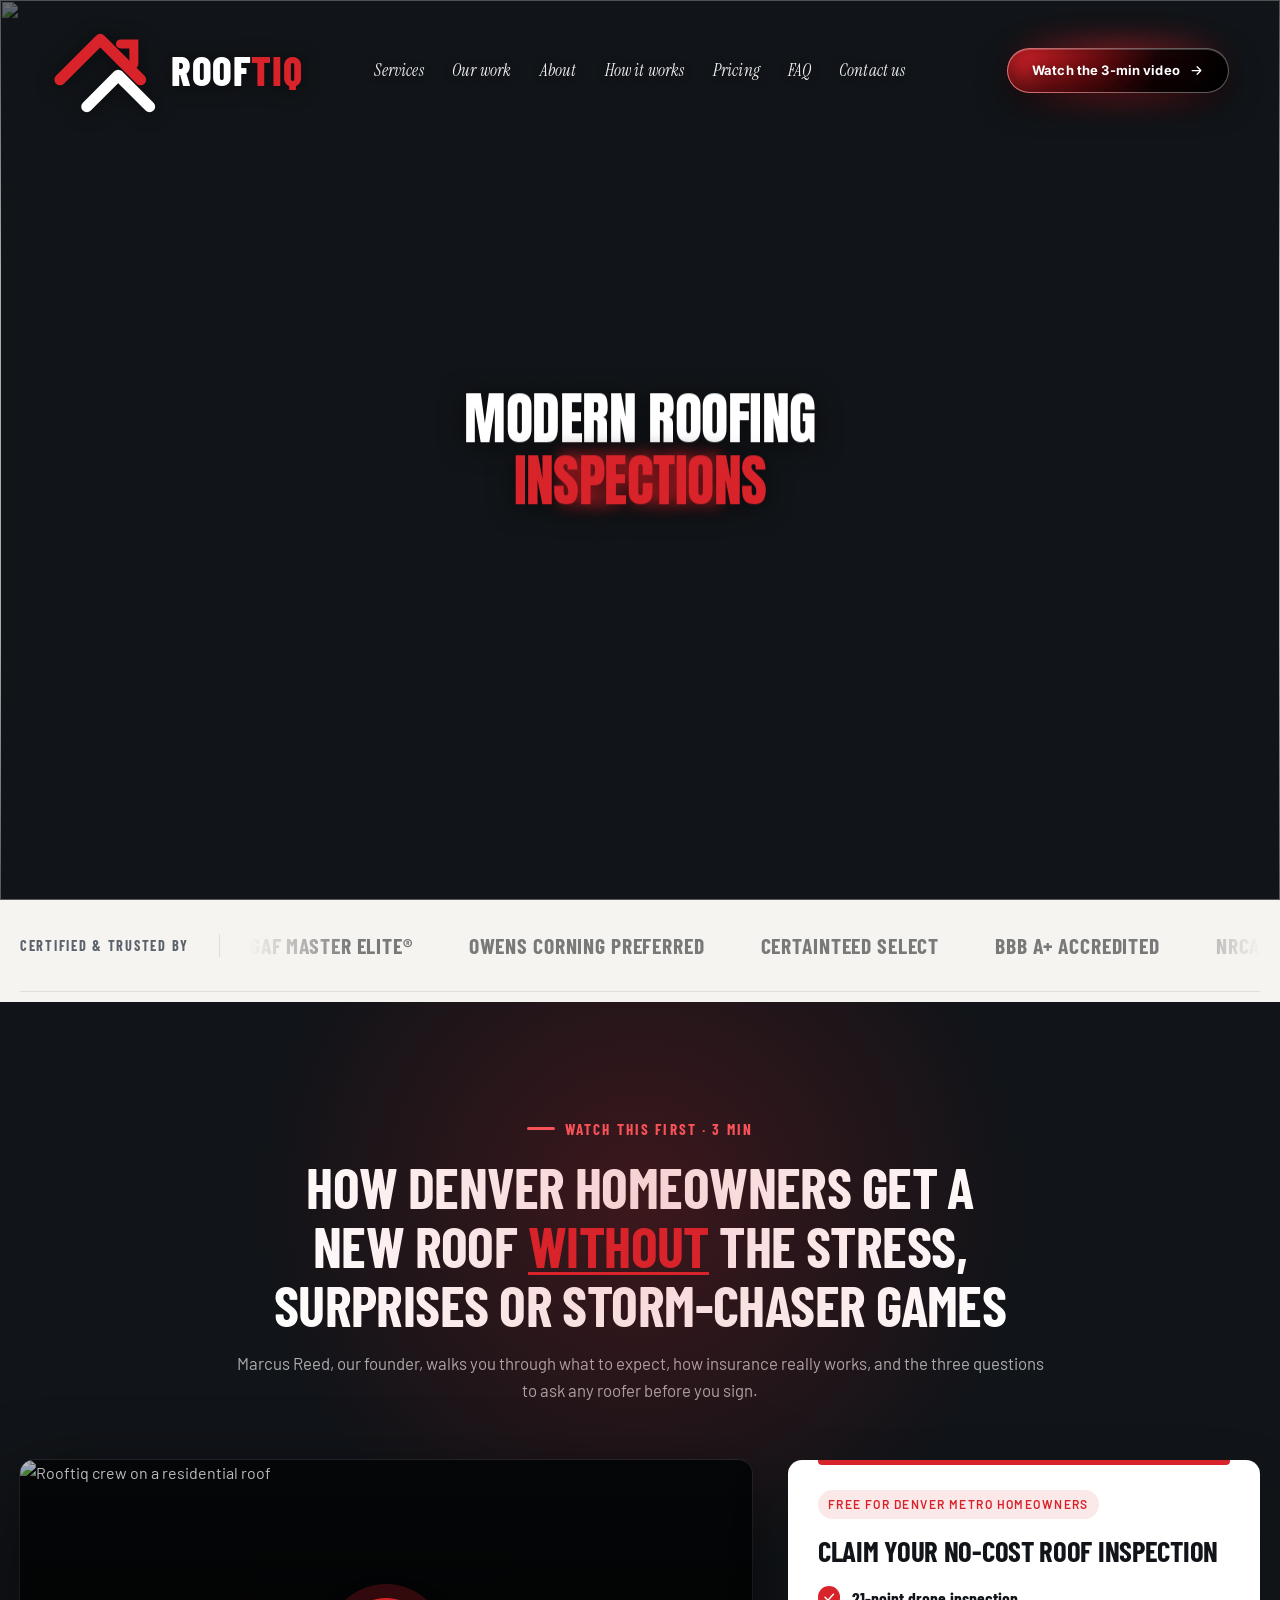
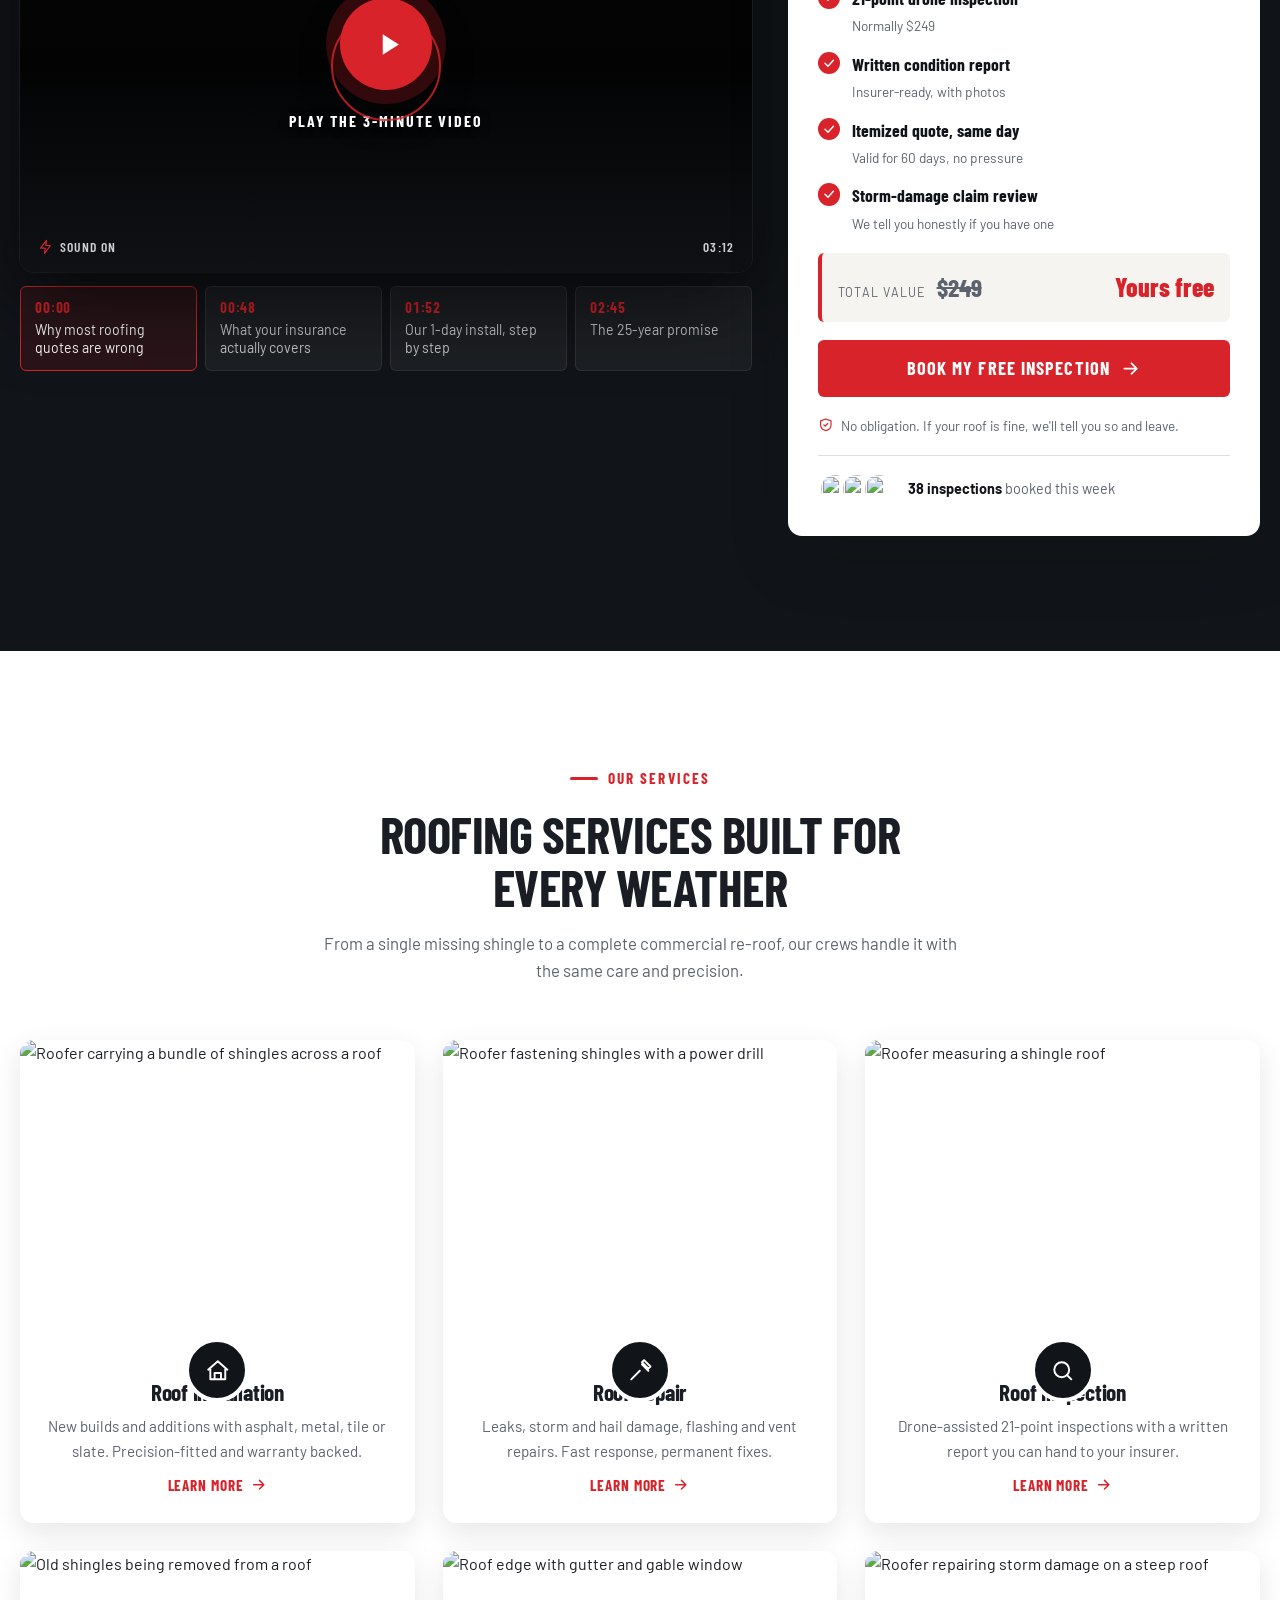
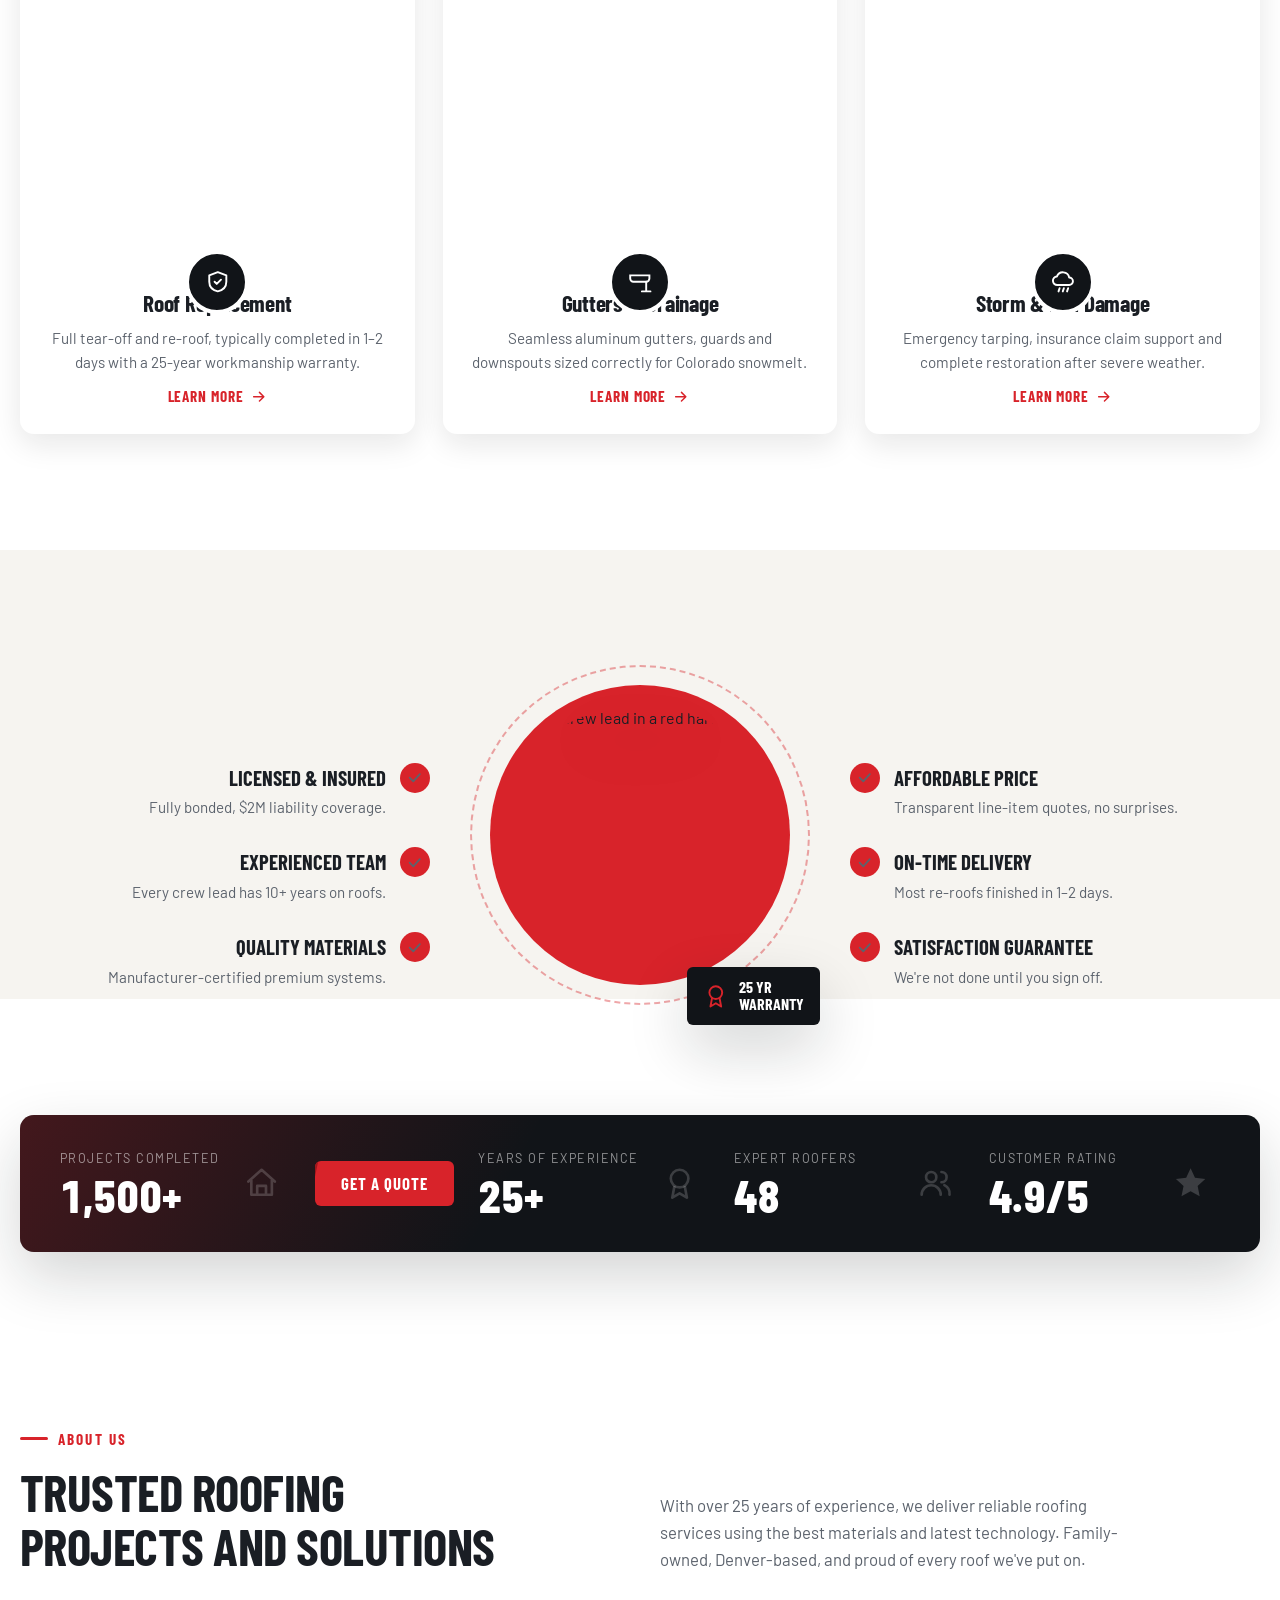
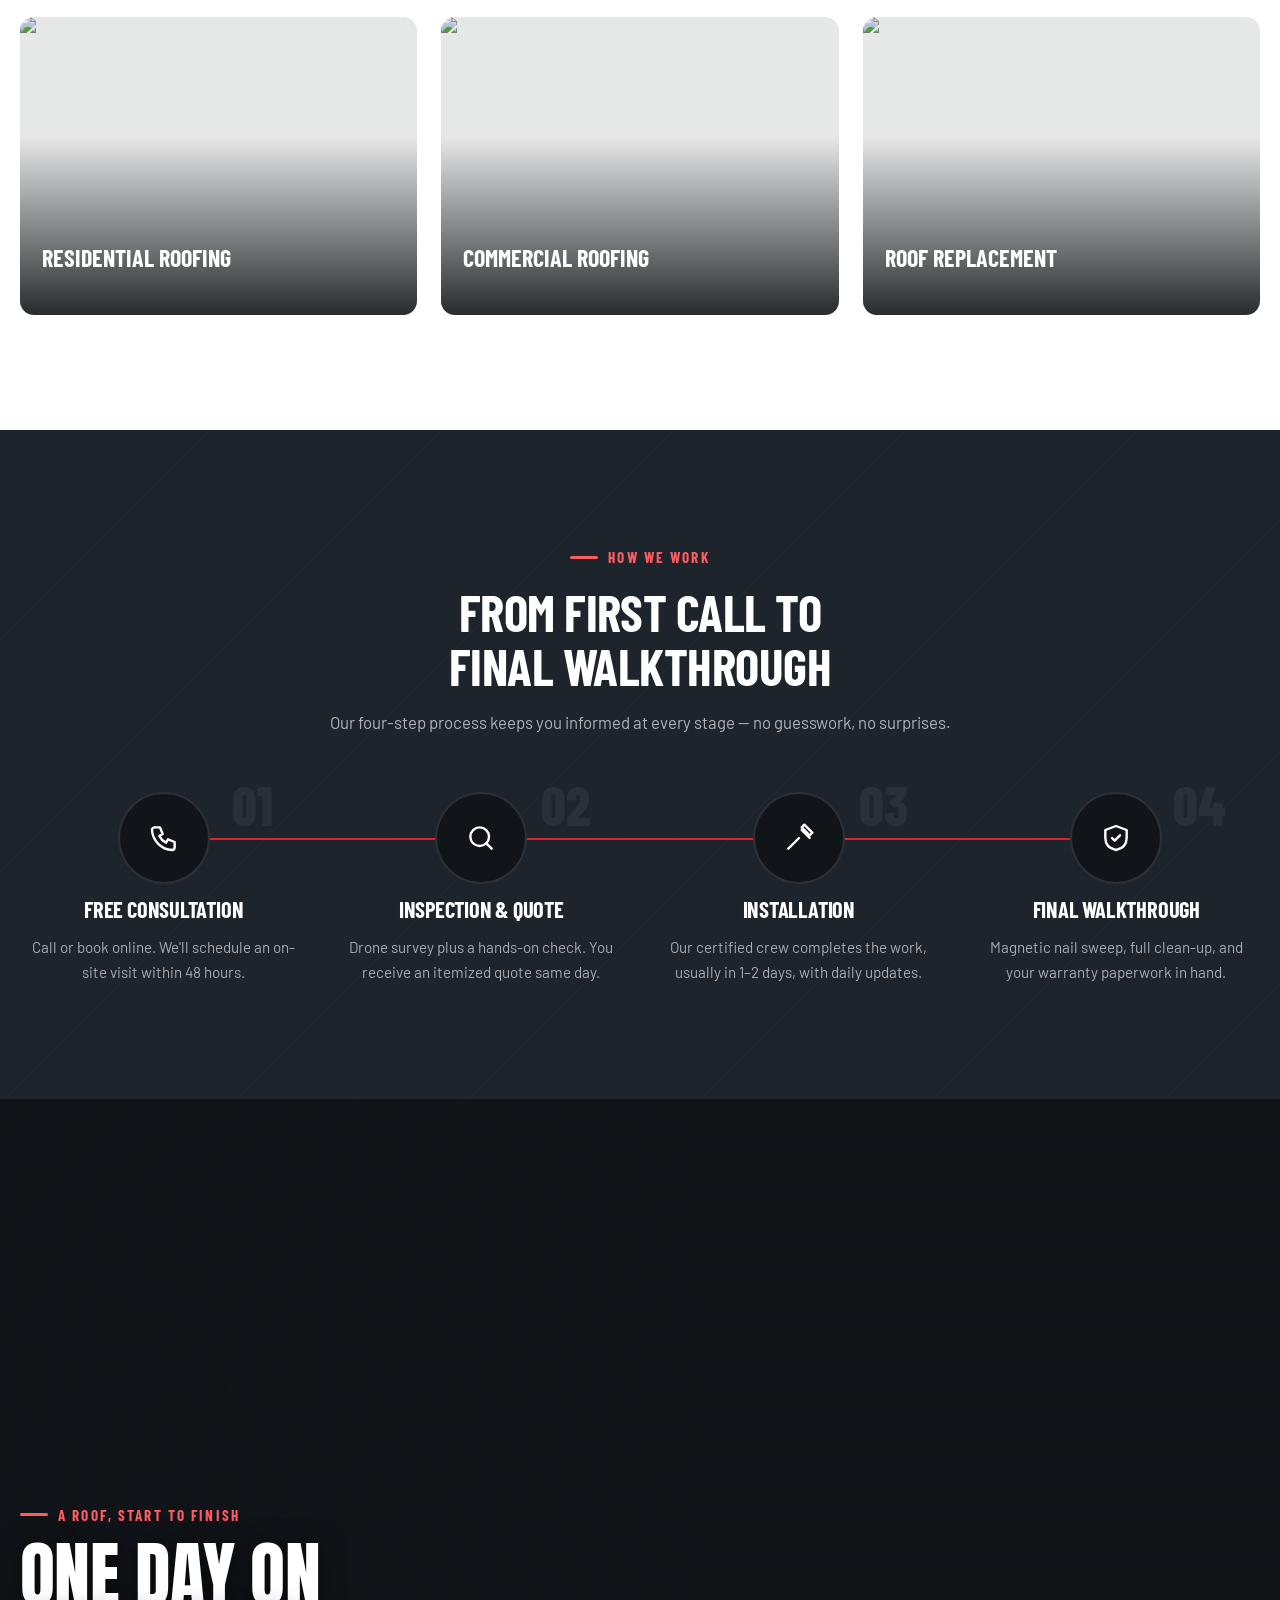
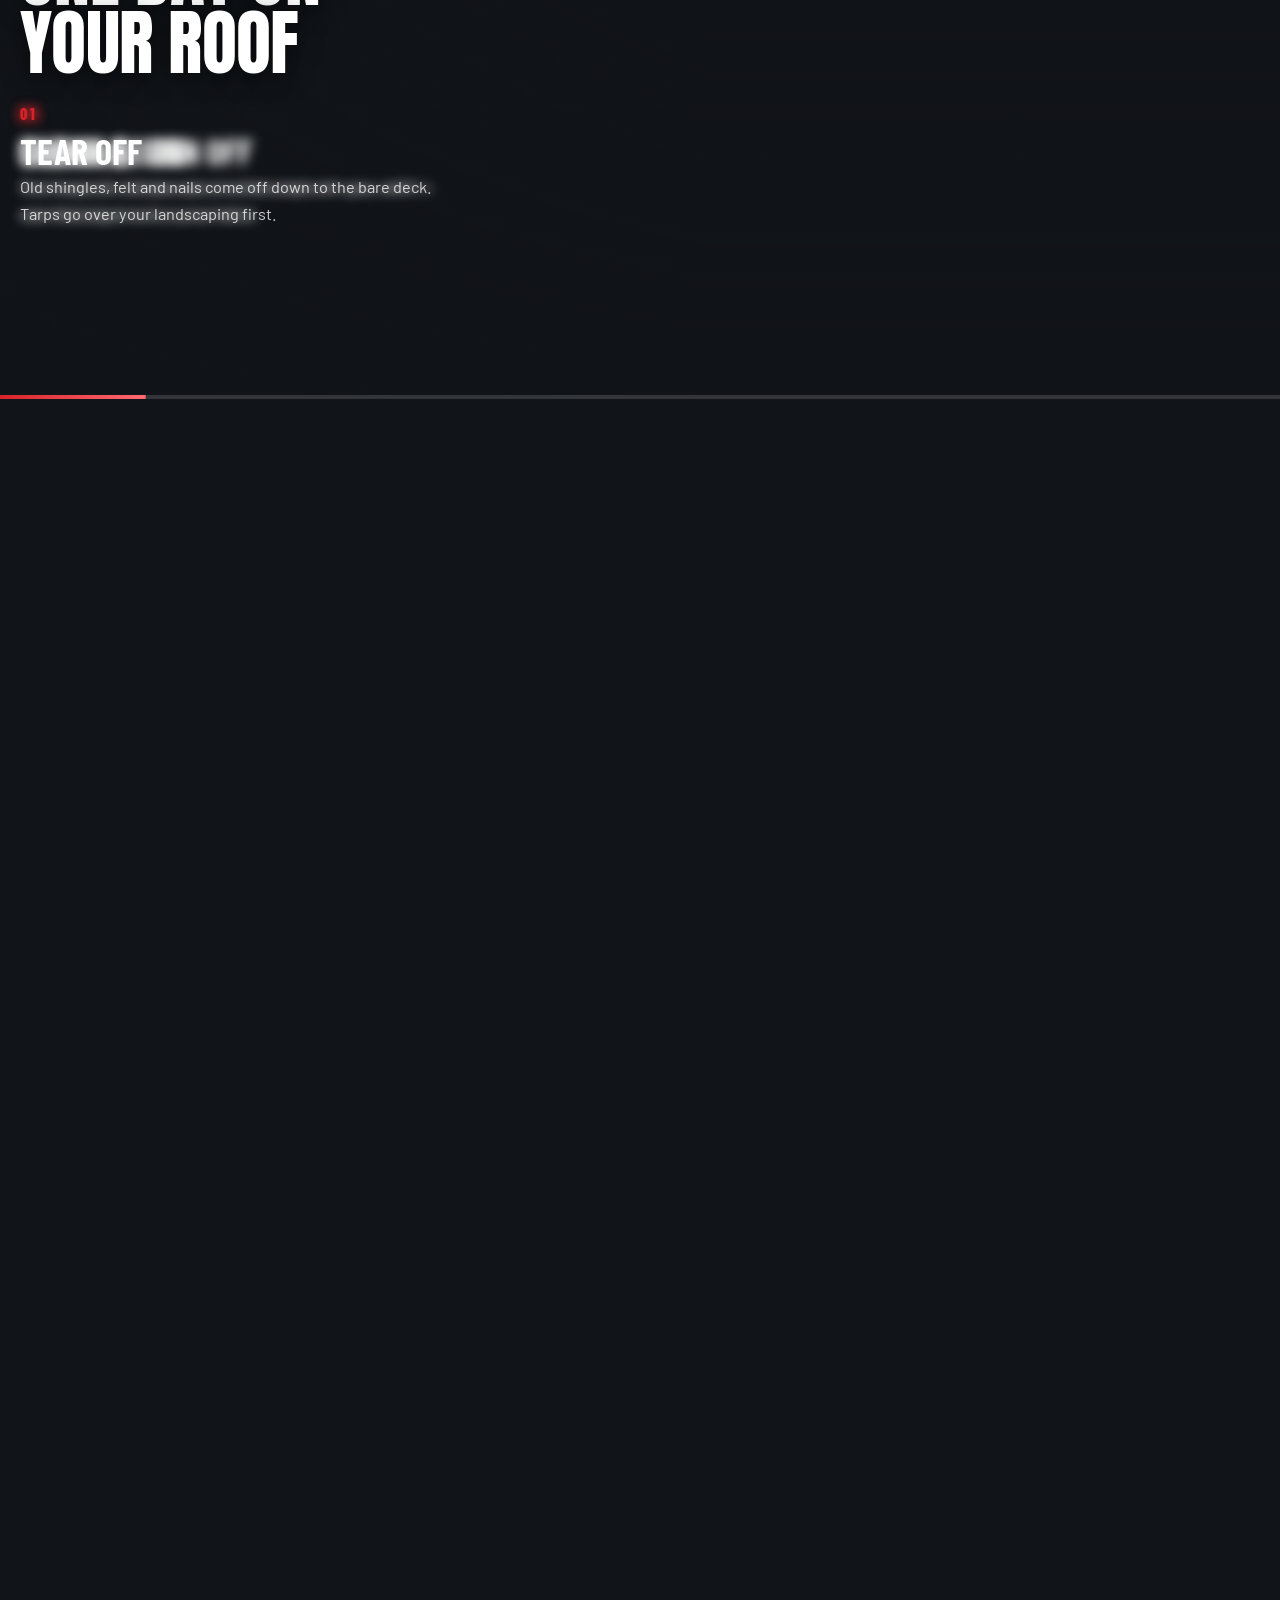
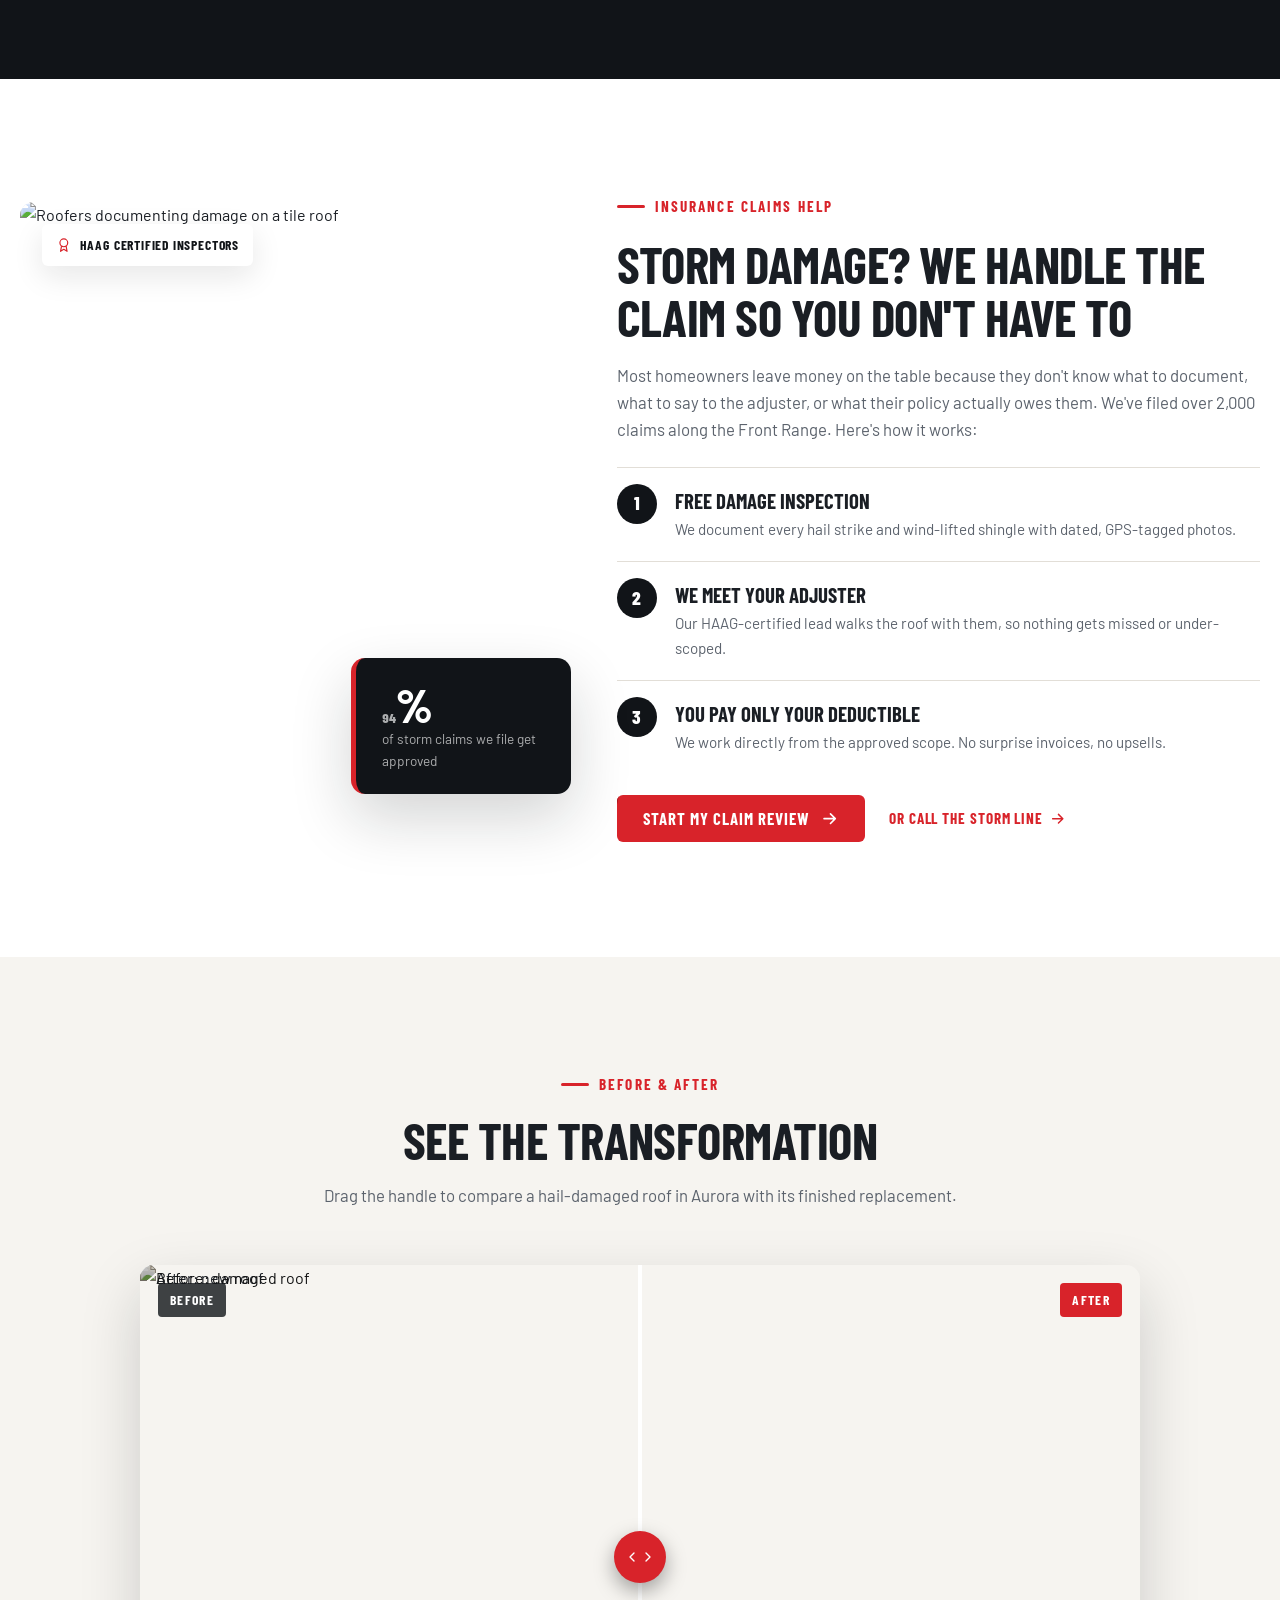
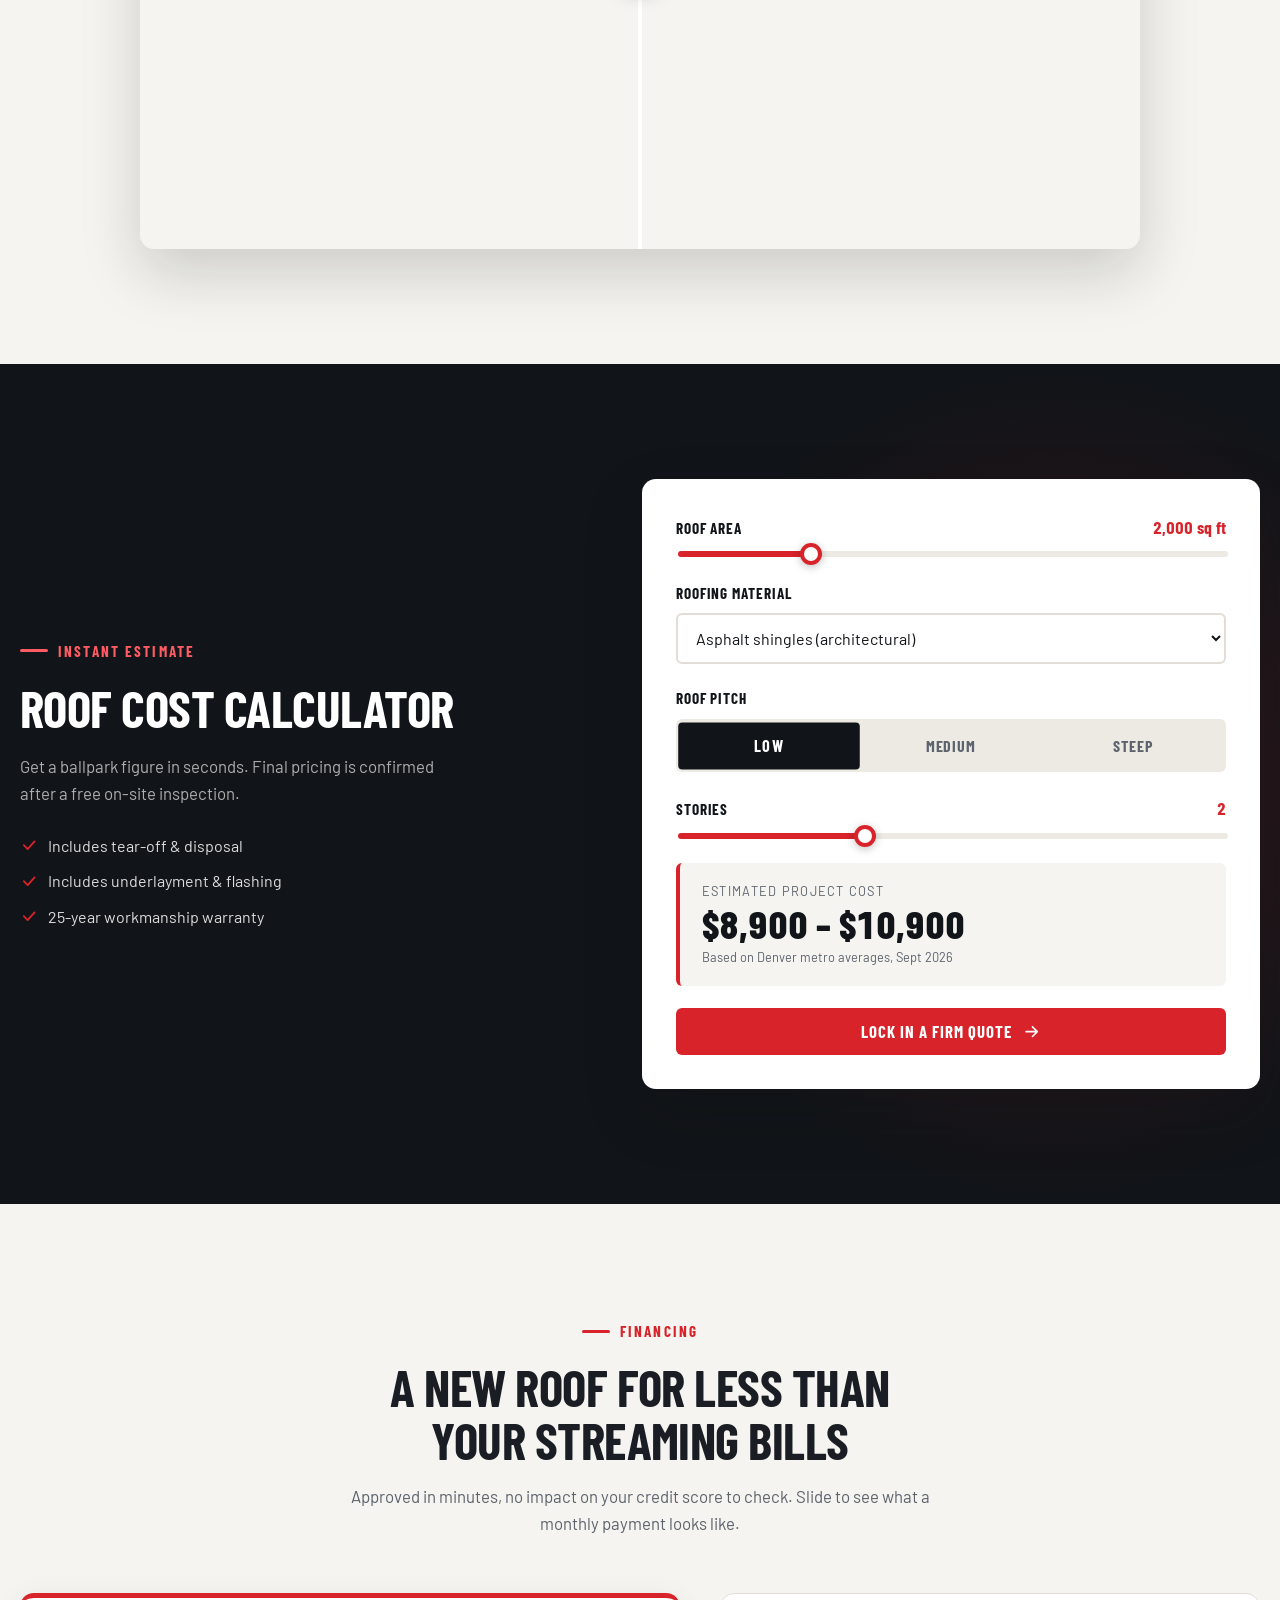
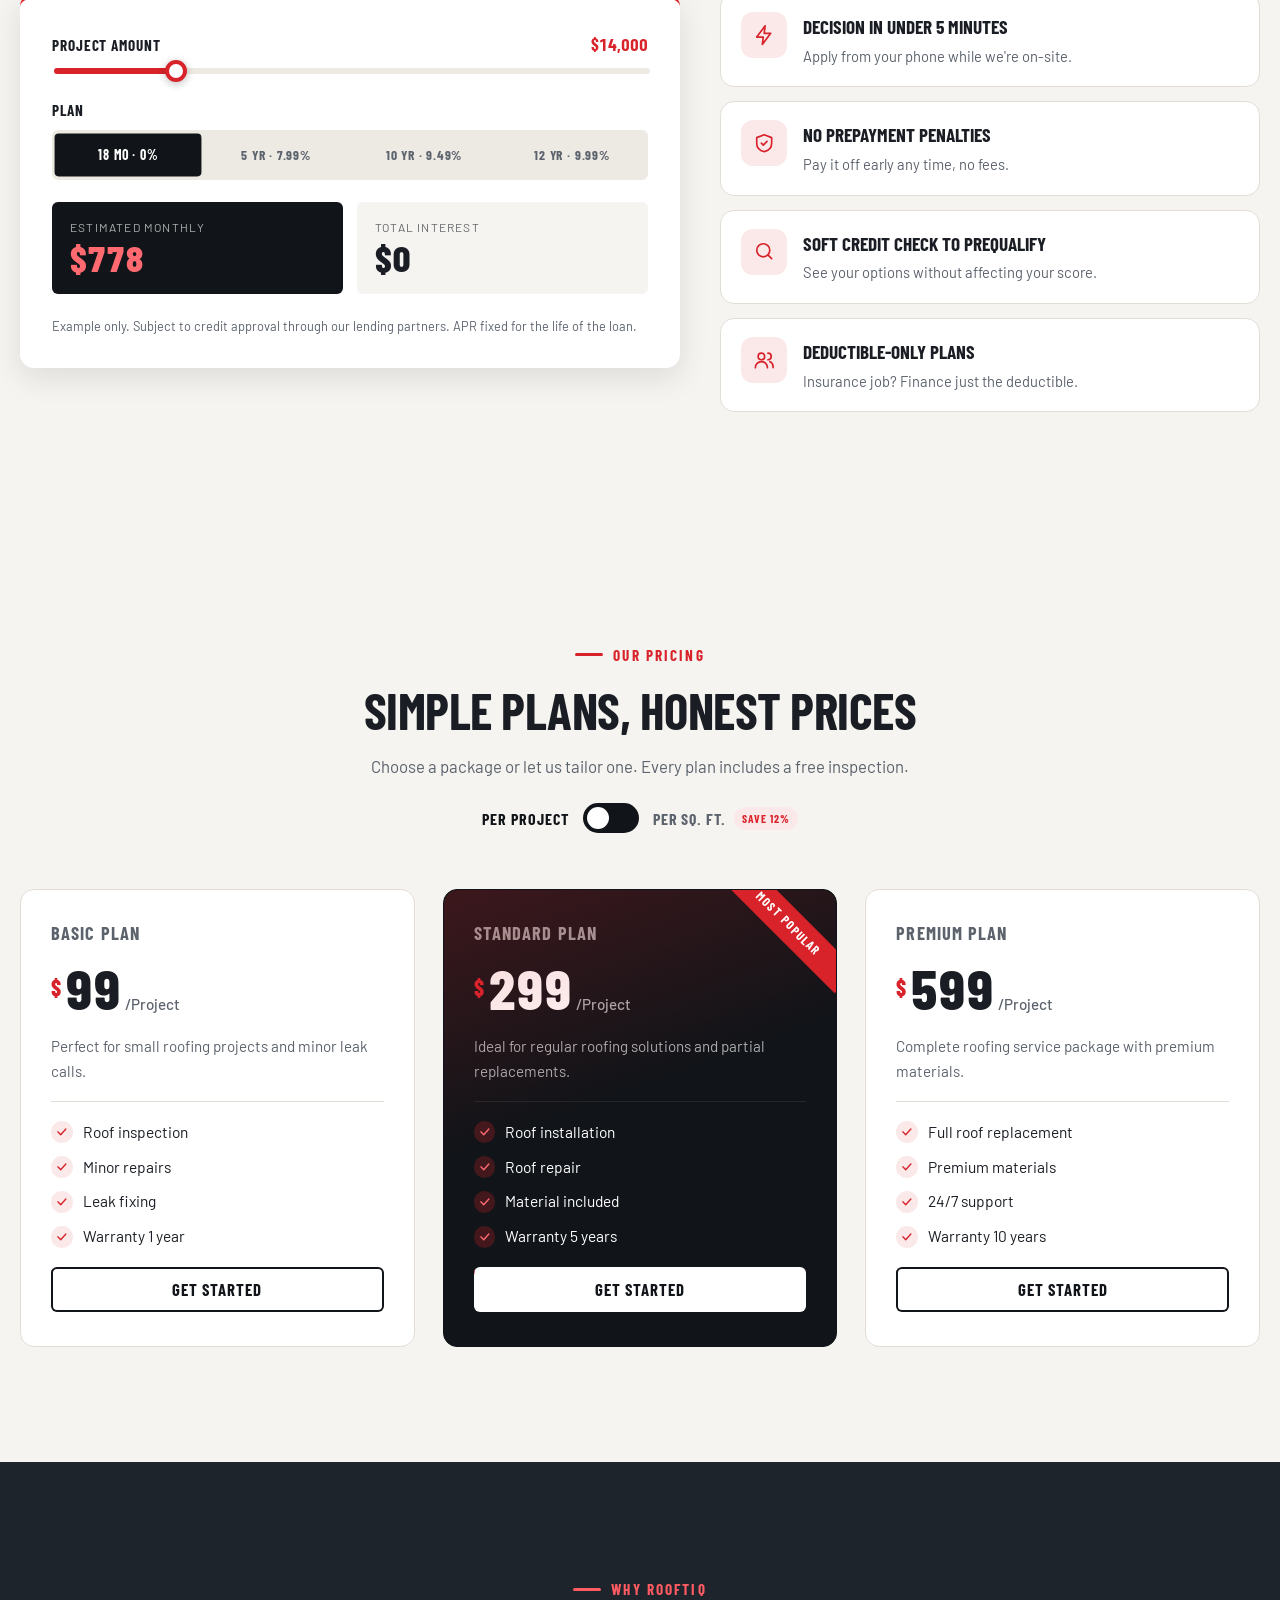
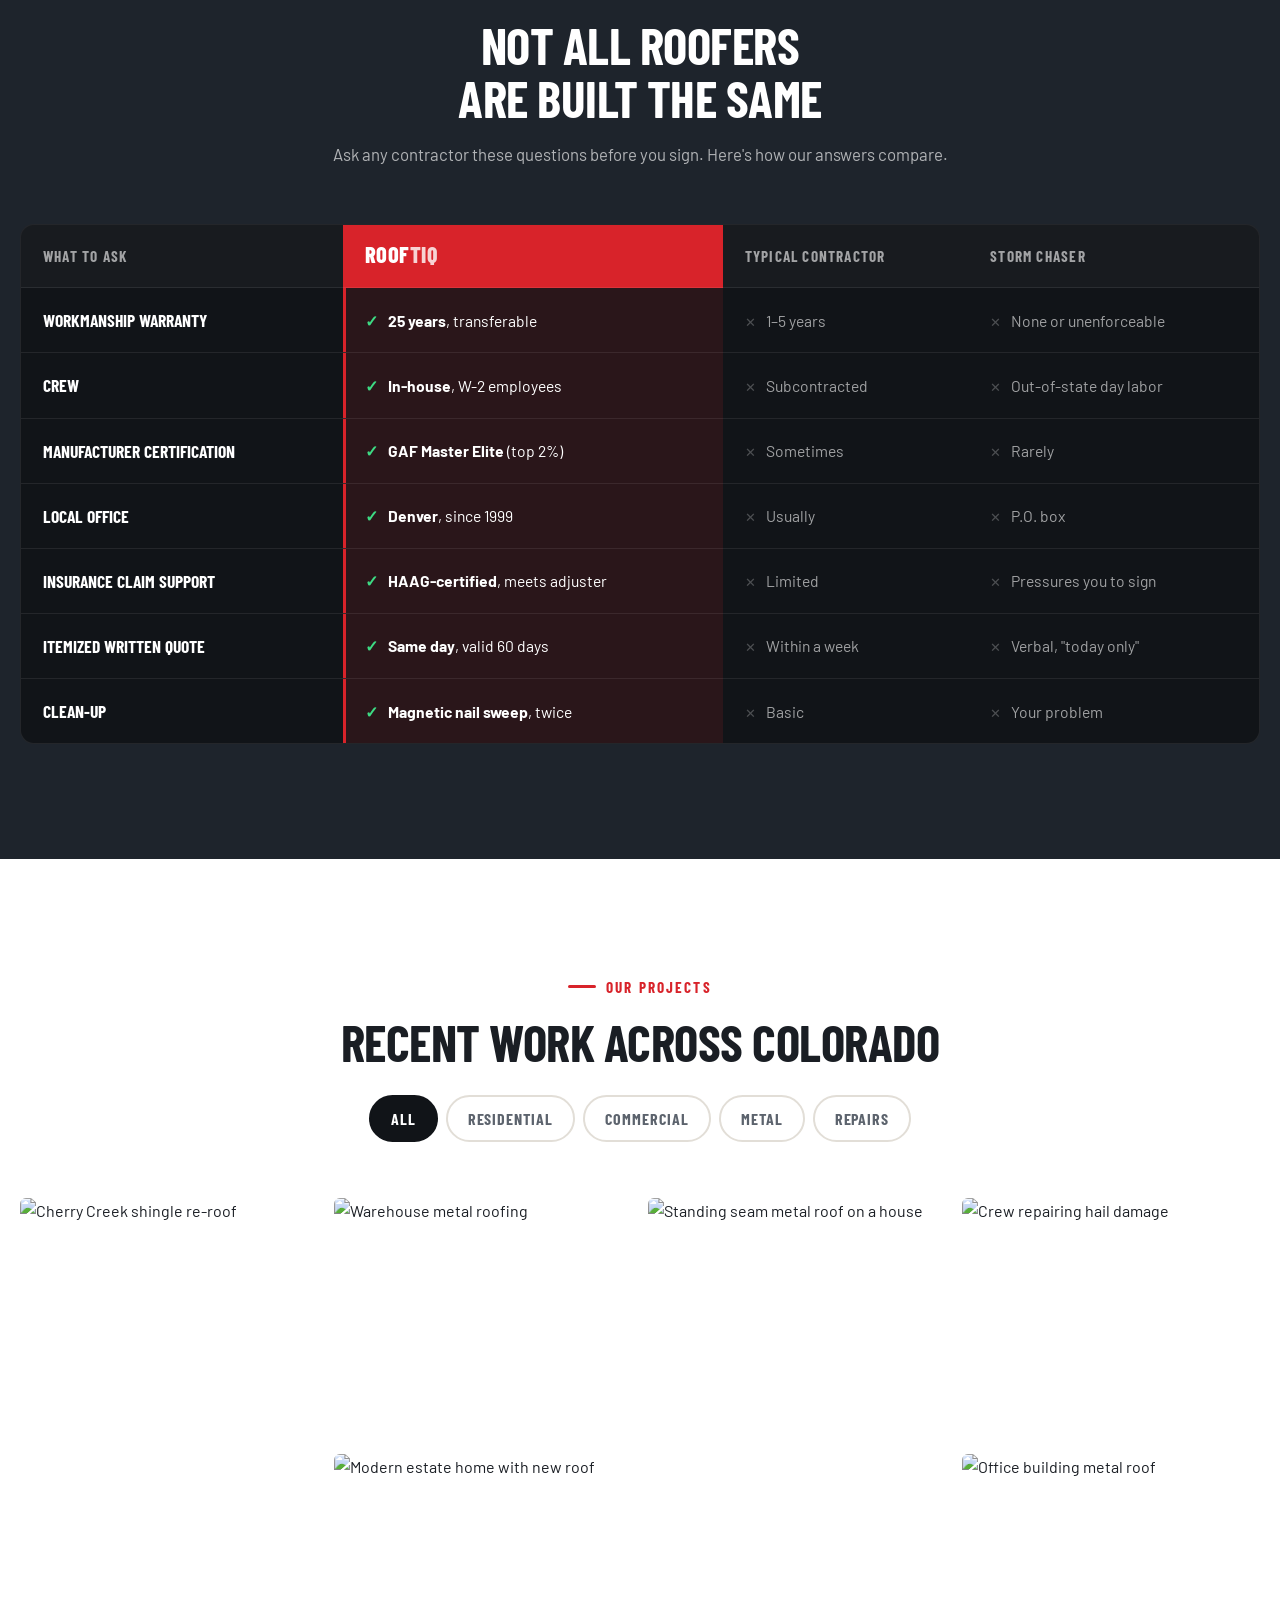
==== commit 21e442c5: "Add scroll-scrubbed flythrough section Section 09 pins a video and drives its playhead from scroll p" ====
--- a/src/index.html
+++ b/src/index.html
@@ -802,7 +802,74 @@
   </div>
 </section>
 
-<!-- ============ 09 · INSURANCE CLAIMS ============ -->
+<!-- ══════════════════════════════════════════════════════════════════
+  09 · THE FLYTHROUGH  (scroll-scrubbed video)
+
+  THE WHOLE TECHNIQUE, IN THREE MOVES:
+
+  1. RUNWAY — the <section> is deliberately far taller than the screen
+     (--runway, 420vh). That extra height draws nothing. It exists only
+     to give the reader scroll distance to spend.
+
+  2. PIN — .scrub__stage inside it is position:sticky with a viewport-
+     tall height, so it parks on screen and stays put while the runway
+     scrolls past behind it. That is the entire "pinning" trick. No
+     library. Two CSS lines.
+
+  3. SCRUB — JavaScript converts "how far through the runway are we"
+     into a number from 0 to 1, then sets video.currentTime to that
+     fraction of the clip's duration. Scroll down and the footage runs
+     forward; scroll up and it rewinds. The scroll bar becomes the
+     playhead. See "Scroll-scrub flythrough" in js/main.js.
+
+  WHY IT COSTS NOTHING: this is the same clip the hero already loads, so
+  the browser serves it from cache. No new asset, no generation, no API.
+
+  IF SCRUBBING IS NOT POSSIBLE (reduced-motion preference, or the video
+  fails to load) the section adds .is-static: the runway collapses, the
+  stage unpins, and all four captions simply stack and read as a list.
+══════════════════════════════════════════════════════════════════ -->
+<section class="scrub" id="scrub" aria-label="How a Rooftiq roof goes on">
+  <div class="scrub__stage" id="scrubStage">
+    <video class="scrub__video" id="scrubVideo" muted playsinline preload="auto" poster="https://images.unsplash.com/photo-1635424710928-0544e8512eae?w=1920&q=80&auto=format&fit=crop" aria-hidden="true">
+      <source src="https://videos.pexels.com/video-files/4198817/4198817-hd_1920_1080_24fps.mp4" type="video/mp4">
+    </video>
+    <div class="scrub__shade" aria-hidden="true"></div>
+
+    <div class="scrub__inner">
+      <span class="eyebrow eyebrow--light"><span class="eyebrow__line"></span>A Roof, Start to Finish</span>
+      <h2 class="scrub__title">One day on<br>your roof</h2>
+
+      <ol class="scrub__caps">
+        <li class="scrub__cap is-on">
+          <span class="scrub__num">01</span>
+          <strong>Tear off</strong>
+          <p>Old shingles, felt and nails come off down to the bare deck. Tarps go over your landscaping first.</p>
+        </li>
+        <li class="scrub__cap">
+          <span class="scrub__num">02</span>
+          <strong>Deck &amp; dry-in</strong>
+          <p>Soft or rotten boards get replaced, then ice-and-water shield along every eave and valley.</p>
+        </li>
+        <li class="scrub__cap">
+          <span class="scrub__num">03</span>
+          <strong>Shingles on</strong>
+          <p>Architectural shingles nailed to manufacturer spec, with new flashing at every penetration.</p>
+        </li>
+        <li class="scrub__cap">
+          <span class="scrub__num">04</span>
+          <strong>Clean &amp; sign off</strong>
+          <p>Two magnetic nail sweeps, a walkthrough with you, and the warranty paperwork in your hand.</p>
+        </li>
+      </ol>
+    </div>
+
+    <div class="scrub__rail" aria-hidden="true"><span class="scrub__bar" id="scrubBar"></span></div>
+    <span class="scrub__hint" id="scrubHint" aria-hidden="true">Keep scrolling<i></i></span>
+  </div>
+</section>
+
+<!-- ============ 10 · INSURANCE CLAIMS ============ -->
 <section class="section claims" id="claims">
   <div class="container claims__grid">
     <div class="claims__media reveal">
@@ -830,7 +897,7 @@
   </div>
 </section>
 
-<!-- ============ 10 · BEFORE / AFTER ============ -->
+<!-- ============ 11 · BEFORE / AFTER ============ -->
 <section class="section compare" id="compare">
   <div class="container">
     <div class="section-head reveal">
@@ -853,7 +920,7 @@
   </div>
 </section>
 
-<!-- ============ 11 · COST ESTIMATOR ============ -->
+<!-- ============ 12 · COST ESTIMATOR ============ -->
 <section class="section estimator" id="estimator">
   <div class="container estimator__grid">
     <div class="estimator__intro reveal">
@@ -904,7 +971,7 @@
   </div>
 </section>
 
-<!-- ============ 12 · FINANCING ============ -->
+<!-- ============ 13 · FINANCING ============ -->
 <section class="section financing" id="financing">
   <div class="container">
     <div class="section-head reveal">
@@ -943,7 +1010,7 @@
   </div>
 </section>
 
-<!-- ============ 13 · PRICING ============ -->
+<!-- ============ 14 · PRICING ============ -->
 <section class="section pricing" id="pricing">
   <div class="container">
     <div class="section-head reveal">
@@ -1001,7 +1068,7 @@
   </div>
 </section>
 
-<!-- ============ 14 · COMPARISON ============ -->
+<!-- ============ 15 · COMPARISON ============ -->
 <section class="section comparison" id="comparison">
   <div class="container">
     <div class="section-head section-head--light reveal">
@@ -1028,7 +1095,7 @@
   </div>
 </section>
 
-<!-- ============ 15 · PROJECTS GALLERY ============ -->
+<!-- ============ 16 · PROJECTS GALLERY ============ -->
 <section class="section projects" id="projects">
   <div class="container">
     <div class="section-head reveal">
@@ -1056,7 +1123,7 @@
   </div>
 </section>
 
-<!-- ============ 16 · TESTIMONIALS ============ -->
+<!-- ============ 17 · TESTIMONIALS ============ -->
 <section class="section testimonials" id="testimonials">
   <div class="container">
     <div class="section-head section-head--light reveal">
@@ -1100,7 +1167,7 @@
   </div>
 </section>
 
-<!-- ============ 17 · SERVICE AREAS ============ -->
+<!-- ============ 18 · SERVICE AREAS ============ -->
 <section class="section areas" id="areas">
   <div class="container areas__grid">
     <div class="areas__content reveal">
@@ -1147,7 +1214,7 @@
   </div>
 </section>
 
-<!-- ============ 18 · TEAM ============ -->
+<!-- ============ 19 · TEAM ============ -->
 <section class="section team" id="team">
   <div class="container">
     <div class="section-head reveal">
@@ -1176,7 +1243,7 @@
   </div>
 </section>
 
-<!-- ============ 19 · GUARANTEE ============ -->
+<!-- ============ 20 · GUARANTEE ============ -->
 <section class="section guarantee" id="guarantee">
   <div class="container guarantee__inner">
     <div class="guarantee__seal reveal" aria-hidden="true">
@@ -1204,7 +1271,7 @@
   </div>
 </section>
 
-<!-- ============ 20 · FAQ ============ -->
+<!-- ============ 21 · FAQ ============ -->
 <section class="section faq" id="faq">
   <div class="container faq__grid">
     <div class="faq__intro reveal">
@@ -1243,7 +1310,7 @@
   </div>
 </section>
 
-<!-- ============ 21 · BLOG ============ -->
+<!-- ============ 22 · BLOG ============ -->
 <section class="section blog" id="blog">
   <div class="container">
     <div class="section-head reveal">
@@ -1282,7 +1349,7 @@
   </div>
 </section>
 
-<!-- ============ 22 · CONTACT / QUOTE ============ -->
+<!-- ============ 23 · CONTACT / QUOTE ============ -->
 <section class="section contact" id="contact">
   <div class="container contact__grid">
     <div class="contact__info reveal">
@@ -1335,7 +1402,7 @@
 
 </main>
 
-<!-- ============ 23 · FOOTER ============ -->
+<!-- ============ 24 · FOOTER ============ -->
 <footer class="footer" id="footer">
   <div class="container">
     <div class="footer__cta reveal">
--- a/src/css/style.css
+++ b/src/css/style.css
@@ -293,7 +293,62 @@
 .step p { color: rgba(255,255,255,.62); font-size: .95rem; max-width: 30ch; }
 
 /* =========================================================
-   09 · INSURANCE CLAIMS
+   09 · THE FLYTHROUGH (scroll-scrubbed video)
+   Runway + sticky stage. The JS only sets video.currentTime
+   and one --p custom property; everything else is CSS.
+   ========================================================= */
+.scrub { --runway: 420vh; position: relative; height: var(--runway); background: var(--ink); }
+.scrub__stage { position: sticky; top: 0; height: 100vh; height: 100dvh; overflow: hidden; display: flex; align-items: flex-end; }
+.scrub__video { position: absolute; inset: 0; width: 100%; height: 100%; object-fit: cover; z-index: 0; filter: brightness(.9) saturate(1.05); }
+.scrub__shade { position: absolute; inset: 0; z-index: 1; pointer-events: none;
+  background:
+    linear-gradient(to top, rgba(17,20,24,.92) 0%, rgba(17,20,24,.35) 45%, rgba(17,20,24,.15) 70%, rgba(17,20,24,.6) 100%),
+    linear-gradient(to right, rgba(17,20,24,.75) 0%, transparent 55%);
+}
+.scrub__inner { position: relative; z-index: 2; width: min(100% - 40px, var(--container)); margin-inline: auto; padding-bottom: clamp(70px, 12vh, 120px); color: var(--white); display: flex; flex-direction: column; gap: 14px; }
+.scrub__title { font-family: var(--font-heavy); font-weight: 400; font-size: clamp(2.4rem, 5.6vw, 5rem); line-height: .95; text-transform: uppercase; letter-spacing: -.01em; color: var(--white); text-shadow: 0 3px 26px rgba(0,0,0,.55); }
+
+/* the four captions share one cell; only .is-on is visible */
+.scrub__caps { position: relative; display: grid; margin-top: 10px; min-height: 190px; }
+.scrub__cap { grid-area: 1/1; max-width: 46ch; display: flex; flex-direction: column; gap: 6px;
+  opacity: 0; transform: translateY(22px); filter: blur(6px); pointer-events: none;
+  transition: opacity .5s var(--ease-out), transform .6s var(--ease-out), filter .5s var(--ease-out); }
+.scrub__cap.is-on { opacity: 1; transform: none; filter: blur(0); pointer-events: auto; }
+.scrub__num { font-family: var(--font-display); font-weight: 800; font-size: 1rem; letter-spacing: .2em; color: var(--red); }
+.scrub__cap strong { font-family: var(--font-display); font-weight: 700; font-size: clamp(1.6rem, 2.8vw, 2.4rem); text-transform: uppercase; line-height: 1; }
+.scrub__cap p { color: rgba(255,255,255,.78); font-size: 1.02rem; line-height: 1.6; }
+
+/* progress rail: scaleX is driven by --p (0 to 1) */
+.scrub__rail { position: absolute; left: 0; right: 0; bottom: 0; height: 4px; background: rgba(255,255,255,.14); z-index: 3; }
+.scrub__bar { display: block; height: 100%; width: 100%; transform-origin: left; transform: scaleX(var(--p, 0)); background: linear-gradient(90deg, var(--red), #ff6a70); }
+
+.scrub__hint { position: absolute; right: clamp(18px, 4vw, 52px); bottom: 28px; z-index: 3; display: inline-flex; align-items: center; gap: 10px;
+  font-family: var(--font-display); font-weight: 700; font-size: .85rem; letter-spacing: .18em; text-transform: uppercase; color: rgba(255,255,255,.7);
+  opacity: calc(1 - var(--p, 0) * 12); transition: opacity .3s; }
+.scrub__hint i { display: block; width: 34px; height: 2px; background: var(--red); animation: scrubNudge 1.6s ease-in-out infinite; }
+@keyframes scrubNudge { 0%,100% { transform: translateX(0); opacity: 1; } 50% { transform: translateX(8px); opacity: .4; } }
+
+/* fallback: no scrubbing, so unpin and let the captions read as a list */
+.scrub.is-static { height: auto; }
+.scrub.is-static .scrub__stage { position: static; height: auto; padding-block: clamp(70px, 9vw, 120px); }
+.scrub.is-static .scrub__video { position: absolute; }
+.scrub.is-static .scrub__caps { display: flex; flex-direction: column; gap: 30px; min-height: 0; }
+.scrub.is-static .scrub__cap { opacity: 1; transform: none; filter: none; pointer-events: auto; }
+.scrub.is-static .scrub__rail, .scrub.is-static .scrub__hint { display: none; }
+
+@media (max-width: 1024px) {
+  /* the sticky call bar owns the bottom edge below this width */
+  .scrub__rail { bottom: 74px; }
+}
+@media (max-width: 760px) {
+  .scrub { --runway: 340vh; }
+  .scrub__caps { min-height: 230px; }
+  .scrub__hint { display: none; }
+  .scrub__shade { background: linear-gradient(to top, rgba(17,20,24,.94) 0%, rgba(17,20,24,.45) 55%, rgba(17,20,24,.5) 100%); }
+}
+
+/* =========================================================
+   10 · INSURANCE CLAIMS
    ========================================================= */
 .claims { background: var(--white); }
 .claims__grid { display: grid; grid-template-columns: .9fr 1.1fr; gap: 70px; align-items: center; }
@@ -316,7 +371,7 @@
 .claims__actions { display: flex; align-items: center; gap: 24px; flex-wrap: wrap; margin-top: 6px; }
 
 /* =========================================================
-   10 · BEFORE / AFTER
+   11 · BEFORE / AFTER
    ========================================================= */
 .compare { background: var(--paper); }
 .compare__box { position: relative; width: min(100%, 1000px); margin: 0 auto; aspect-ratio: 12/7; border-radius: var(--radius-lg); overflow: hidden; box-shadow: var(--shadow-lg); user-select: none; touch-action: none; cursor: ew-resize; }
@@ -332,7 +387,7 @@
 .compare__tag--after { right: 18px; background: var(--red); }
 
 /* =========================================================
-   11 · ESTIMATOR
+   12 · ESTIMATOR
    ========================================================= */
 .estimator { background: var(--ink); color: var(--white); overflow: hidden; }
 .estimator::before { content: ""; position: absolute; right: -10%; top: -20%; width: 55%; height: 140%; background: radial-gradient(circle, rgba(216,35,42,.18), transparent 60%); pointer-events: none; }
@@ -369,7 +424,7 @@
 .estimator__result small { color: var(--slate); font-size: .8rem; }
 
 /* =========================================================
-   12 · FINANCING
+   13 · FINANCING
    ========================================================= */
 .financing { background: var(--paper); }
 .financing__grid { display: grid; grid-template-columns: 1.1fr .9fr; gap: 40px; align-items: start; }
@@ -390,7 +445,7 @@
 .financing__perks span { color: var(--slate); font-size: .92rem; }
 
 /* =========================================================
-   13 · PRICING
+   14 · PRICING
    ========================================================= */
 .pricing { background: var(--paper); }
 .toggle { display: inline-flex; align-items: center; gap: 14px; margin-top: 8px; font-family: var(--font-display); font-weight: 700; text-transform: uppercase; letter-spacing: .06em; }
@@ -424,7 +479,7 @@
 .plan--featured::before { content: ""; position: absolute; inset: 0; border-radius: inherit; background: linear-gradient(160deg, rgba(216,35,42,.22), transparent 45%); pointer-events: none; }
 
 /* =========================================================
-   14 · COMPARISON
+   15 · COMPARISON
    ========================================================= */
 .comparison { background: var(--steel); color: var(--white); }
 .compare-table { overflow-x: auto; border-radius: var(--radius-lg); border: 1px solid var(--line-dark); background: var(--ink); }
@@ -444,7 +499,7 @@
 .compare-table tbody tr:last-child th, .compare-table tbody tr:last-child td { border-bottom: 0; }
 
 /* =========================================================
-   15 · PROJECTS GALLERY
+   16 · PROJECTS GALLERY
    ========================================================= */
 .projects { background: var(--white); }
 .filters { display: flex; flex-wrap: wrap; justify-content: center; gap: 8px; margin-top: 10px; }
@@ -466,7 +521,7 @@
 @keyframes galleryIn { from { opacity: 0; transform: scale(.92); } }
 
 /* =========================================================
-   16 · TESTIMONIALS
+   17 · TESTIMONIALS
    ========================================================= */
 .testimonials { background: var(--steel); color: var(--white); overflow: hidden; }
 .testimonials::before { content: ""; position: absolute; left: -10%; bottom: -30%; width: 50%; aspect-ratio: 1; border-radius: 50%; background: radial-gradient(circle, rgba(216,35,42,.2), transparent 65%); pointer-events: none; }
@@ -490,7 +545,7 @@
 .carousel__dots button.is-active { width: 28px; background: var(--red); }
 
 /* =========================================================
-   17 · SERVICE AREAS
+   18 · SERVICE AREAS
    ========================================================= */
 .areas { background: var(--white); }
 .areas__grid { display: grid; grid-template-columns: .9fr 1.1fr; gap: 60px; align-items: center; }
@@ -518,7 +573,7 @@
 .pin:nth-child(odd) .pin__halo { animation-delay: -1.2s; }
 
 /* =========================================================
-   18 · TEAM
+   19 · TEAM
    ========================================================= */
 .team { background: var(--paper); }
 .team__grid { display: grid; grid-template-columns: repeat(4, 1fr); gap: 26px; }
@@ -536,7 +591,7 @@
 .member > span { color: var(--slate); font-size: .9rem; }
 
 /* =========================================================
-   19 · GUARANTEE
+   20 · GUARANTEE
    ========================================================= */
 .guarantee { background: var(--ink); color: var(--white); overflow: hidden; }
 .guarantee::before { content: ""; position: absolute; inset: 0; background: repeating-linear-gradient(45deg, transparent 0 60px, rgba(216,35,42,.05) 60px 61px); pointer-events: none; }
@@ -556,7 +611,7 @@
 .guarantee__grid span { color: rgba(255,255,255,.62); font-size: .93rem; }
 
 /* =========================================================
-   20 · FAQ
+   21 · FAQ
    ========================================================= */
 .faq { background: var(--white); }
 .faq__grid { display: grid; grid-template-columns: .85fr 1.15fr; gap: 60px; align-items: start; }
@@ -582,7 +637,7 @@
 @keyframes fadeDown { from { opacity: 0; transform: translateY(-6px); } }
 
 /* =========================================================
-   21 · BLOG
+   22 · BLOG
    ========================================================= */
 .blog { background: var(--paper); }
 .blog__grid { display: grid; grid-template-columns: repeat(3, 1fr); gap: 28px; }
@@ -602,7 +657,7 @@
 .post .link-arrow { margin-top: 6px; }
 
 /* =========================================================
-   22 · CONTACT
+   23 · CONTACT
    ========================================================= */
 .contact { background: var(--ink); color: var(--white); }
 .contact::before { content: ""; position: absolute; inset: 0 0 auto 0; height: 100px; background: var(--paper); clip-path: polygon(0 0, 100% 0, 0 100%); }
@@ -637,7 +692,7 @@
 .quote-form__note { text-align: center; color: var(--slate); font-size: .82rem; }
 
 /* =========================================================
-   23 · FOOTER
+   24 · FOOTER
    ========================================================= */
 .footer { background: var(--ink-2); color: rgba(255,255,255,.7); padding-top: 0; }
 .footer__cta { display: flex; align-items: center; justify-content: space-between; gap: 30px; flex-wrap: wrap; padding: 50px 0; border-bottom: 1px solid var(--line-dark); }
